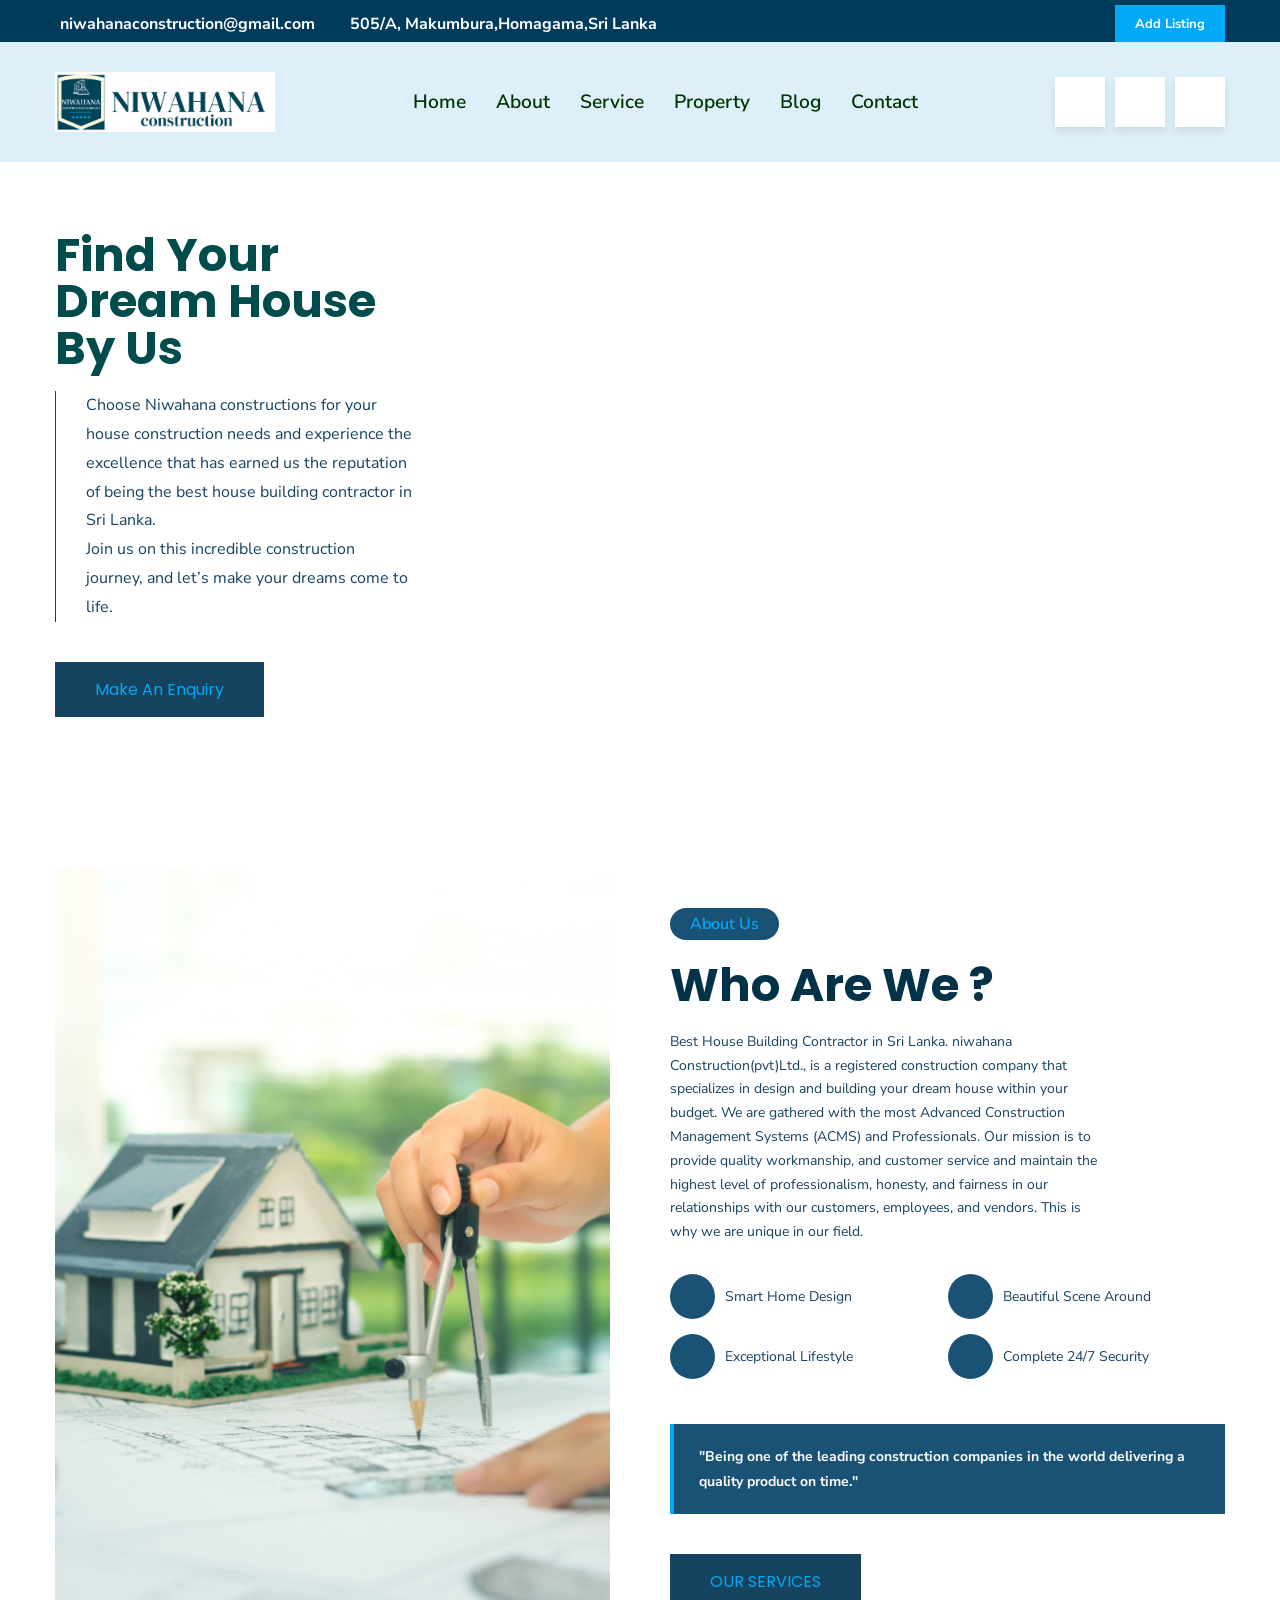
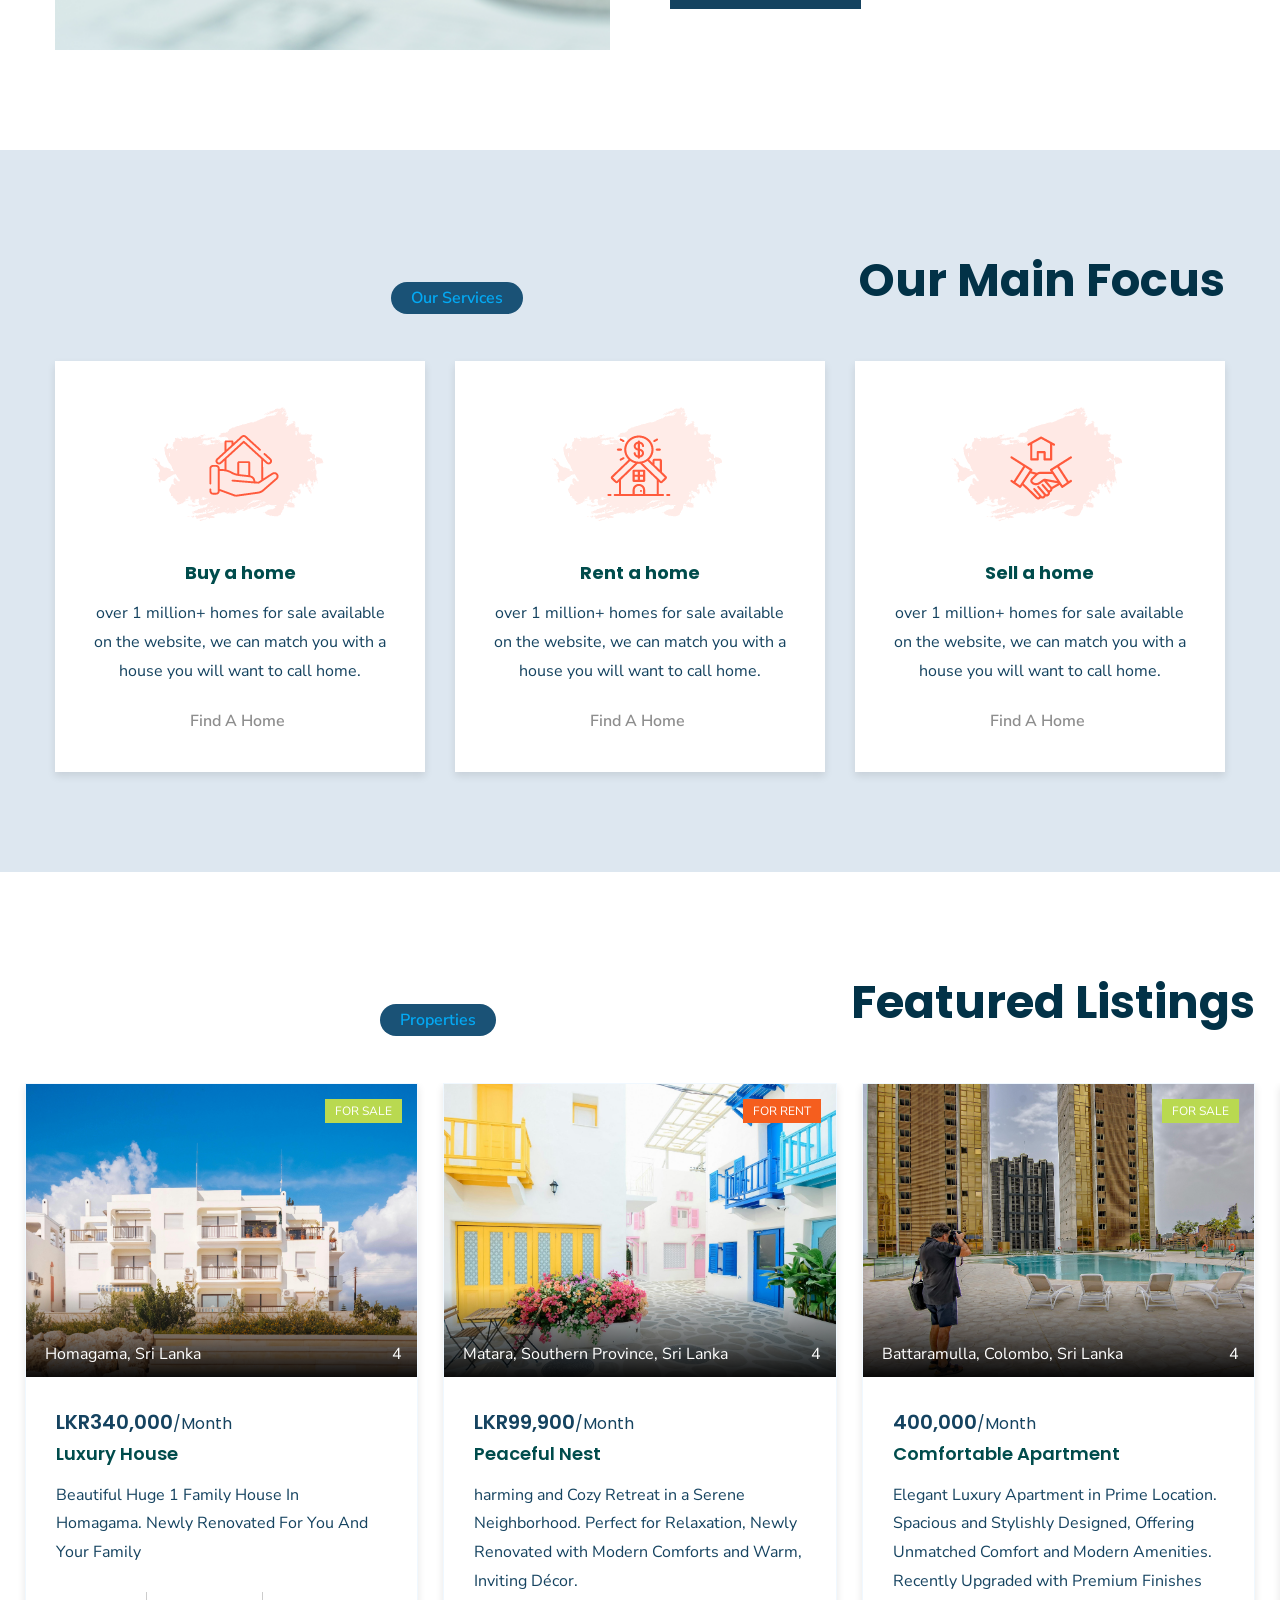
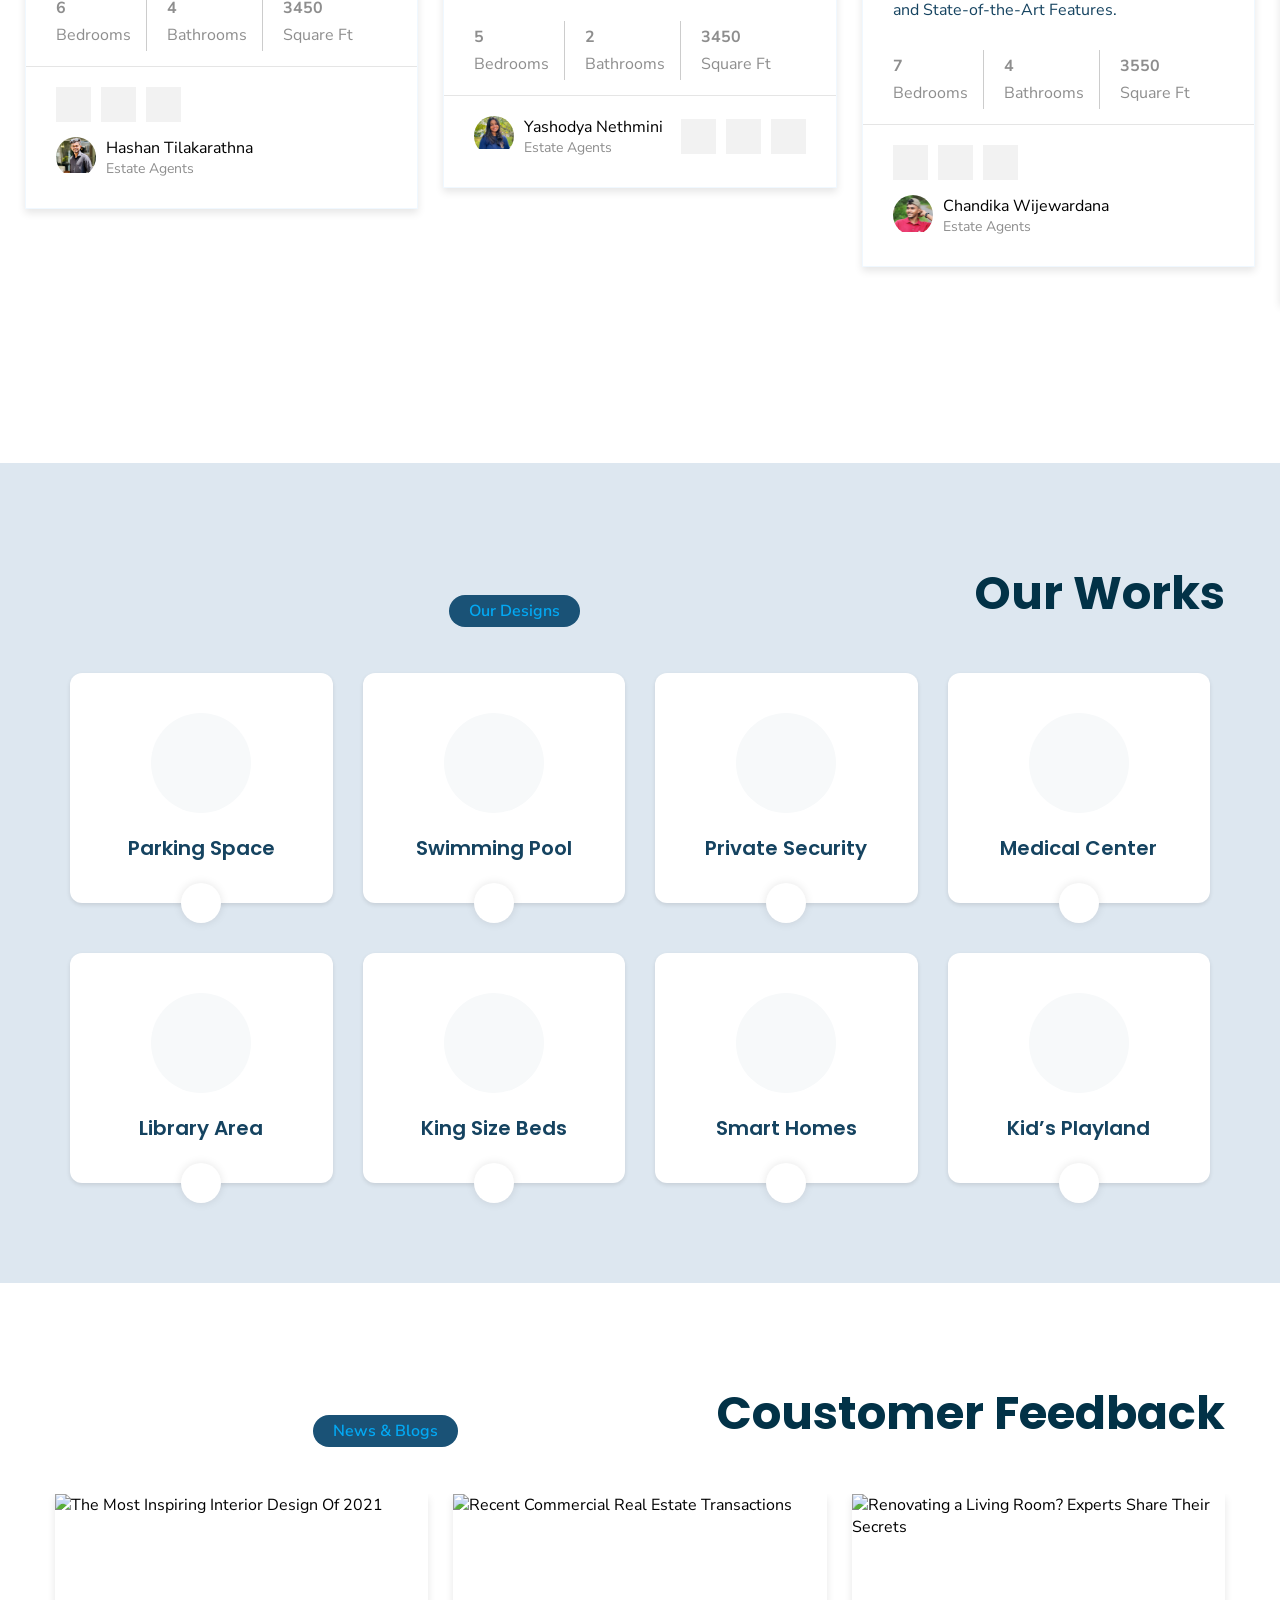
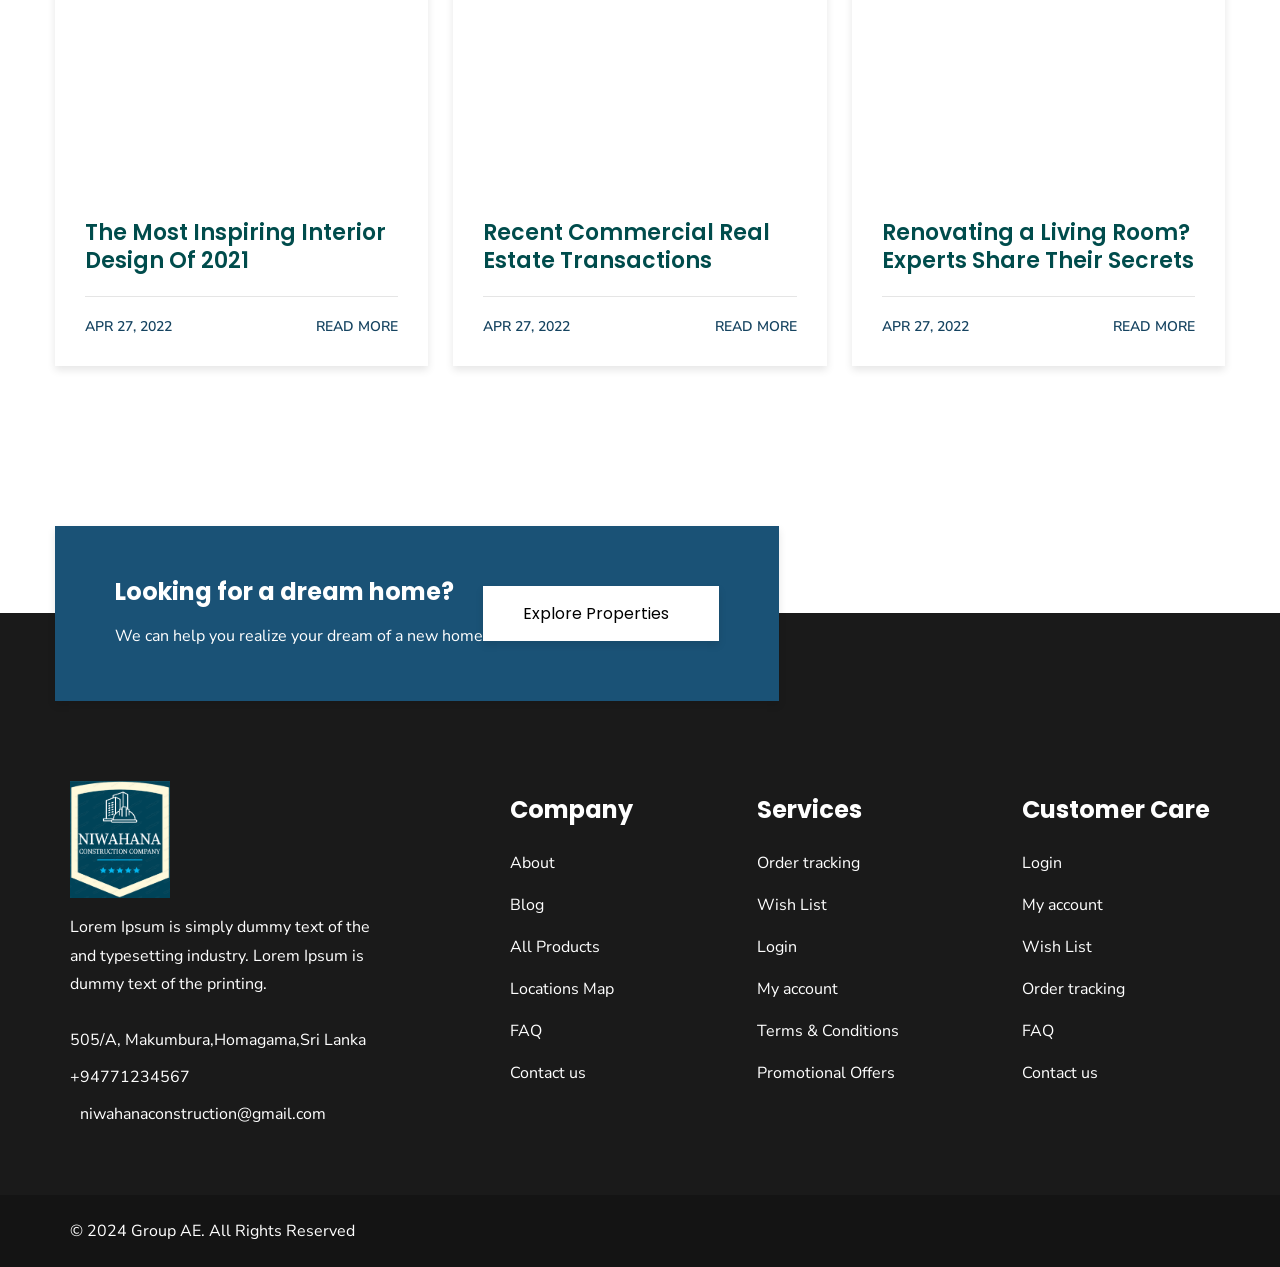
==== niwahana construction/index.html @ 600cb63a "simple" ====
<!DOCTYPE html>
<html lang="en">

<head>
  <meta charset="UTF-8">
  <meta http-equiv="X-UA-Compatible" content="IE=edge">
  <meta name="viewport" content="width=device-width, initial-scale=1.0">
  <title>Niwahana - Find your dream house</title>
  <link rel="shortcut icon" href="./favicon.svg" type="image/svg+xml">
  <link rel="stylesheet" href="style.css">
  <script src="script.js"></script>
  <link href="https://fonts.googleapis.com/css2?family=Nunito+Sans:wght@400;600;700&family=Poppins:wght@400;600;700&display=swap" rel="stylesheet">
  <link
    href="https://fonts.googleapis.com/css2?family=Nunito+Sans:wght@400;600;700&family=Poppins:wght@400;500;600;700&display=swap"
    rel="stylesheet">
  
  <script type="module" src="https://unpkg.com/ionicons@5.5.2/dist/ionicons/ionicons.esm.js"></script>
  <script nomodule src="https://unpkg.com/ionicons@5.5.2/dist/ionicons/ionicons.js"></script>
</head>

<body>

  <!-- 
    - #HEADER
  -->

  <header class="header" data-header>

    <div class="overlay" data-overlay></div>

    <div class="header-top">
      <div class="container">

        <ul class="header-top-list">

          <li>
            <a href="mailto:info@homeverse.com" class="header-top-link">
              <ion-icon name="mail-outline"></ion-icon>

              <span>niwahanaconstruction@gmail.com</span>
            </a>
          </li>

          <li>
            <a href="#" class="header-top-link">
              <ion-icon name="location-outline"></ion-icon>

              <address>505/A, Makumbura,Homagama,Sri Lanka</address>
            </a>
          </li>

        </ul>

        <div class="wrapper">
          <ul class="header-top-social-list">

            <li>
              <a href="#" class="header-top-social-link">
                <ion-icon name="logo-facebook"></ion-icon>
              </a>
            </li>

            <li>
              <a href="#" class="header-top-social-link">
                <ion-icon name="logo-twitter"></ion-icon>
              </a>
            </li>

            <li>
              <a href="#" class="header-top-social-link">
                <ion-icon name="logo-instagram"></ion-icon>
              </a>
            </li>

            <li>
              <a href="#" class="header-top-social-link">
                <ion-icon name="logo-pinterest"></ion-icon>
              </a>
            </li>

          </ul>

          <button class="header-top-btn">Add Listing</button>
        </div>

      </div>
    </div>

    <div class="header-bottom">
      <div class="container">

        <a href="#" class="logo">
          <img src="images/logo.png" alt="NIWAHANA logo">
        </a>

        <nav class="navbar" data-navbar>

          <div class="navbar-top">

            <a href="#" class="logo">
              <img src="images/logo.png" alt="NIWAHANA logo">
            </a>

            <button class="nav-close-btn" data-nav-close-btn aria-label="Close Menu">
              <ion-icon name="close-outline"></ion-icon>
            </button>

          </div>

          <div class="navbar-bottom">
            <ul class="navbar-list">

              <li>
                <a href="#home" class="navbar-link" data-nav-link>Home</a>
              </li>

              <li>
                <a href="#about" class="navbar-link" data-nav-link>About</a>
              </li>

              <li>
                <a href="#service" class="navbar-link" data-nav-link>Service</a>
              </li>

              <li>
                <a href="#property" class="navbar-link" data-nav-link>Property</a>
              </li>

              <li>
                <a href="#blog" class="navbar-link" data-nav-link>Blog</a>
              </li>

              <li>
                <a href="#contact" class="navbar-link" data-nav-link>Contact</a>
              </li>

            </ul>
          </div>

        </nav>

        <div class="header-bottom-actions">

          <button class="header-bottom-actions-btn" aria-label="Search">
            <ion-icon name="search-outline"></ion-icon>

            <span>Search</span>
          </button>

          <a href="Login.html" class="header-bottom-actions-btn" aria-label="Profile">
            <ion-icon name="person-outline"></ion-icon>
            <span>Profile</span>
          </a>

          <button class="header-bottom-actions-btn" aria-label="Cart">
          
            <ion-icon name="cart-outline"></ion-icon>

            <span>Cart</span>
          </button>

          <button class="header-bottom-actions-btn" data-nav-open-btn aria-label="Open Menu">
            <ion-icon name="menu-outline"></ion-icon>

            <span>Menu</span>
          </button>

        </div>

      </div>
    </div>

  </header>




  <main>
    <article>

      <!-- 
        - #HERO
      -->

      <section class="hero" id="home">
        <div class="container">

          <div class="hero-content"> 
			  
            <h2 class="h1 hero-title">Find Your Dream House By Us</h2>

            <p class="hero-text">
              Choose Niwahana constructions for your house construction needs and 
			  experience the excellence that has earned us the reputation of 
			  being the best house building contractor  in Sri Lanka.<br> 
			  Join us on this incredible construction journey, and let’s make 
			  your dreams come to life.
            </p>

            <button class="btn">Make An Enquiry</button>

          </div>

          <figure class="hero-banner">
            <video autoplay loop muted plays-inline>
                <source src="video1.mp4" type="video/mp4">
              </video>
          </figure>

        </div>
      </section>





      <!-- 
        - #ABOUT
      -->

      <section class="about" id="about">
        <div class="container">
			
          <figure class="about-banner">
            <img src="images/about-banner-1.png" alt="House interior">
          </figure>

          <div class="about-content">

            <p class="section-subtitle">About Us</p>

            <h2 class="h2 section-title">Who Are We ?</h2>

            <p class="about-text">
              Best House Building Contractor in Sri Lanka. 
			  niwahana Construction(pvt)Ltd., is a registered construction company 
			  that specializes in design and building your dream house within your 
			  budget. We are gathered with the most Advanced Construction 
			  Management Systems (ACMS) and Professionals. Our mission is to 
			  provide quality workmanship, and customer service and maintain 
			  the highest level of professionalism, honesty, and fairness in our 
			  relationships with our customers, employees, and vendors. 
			  This is why we are unique in our field.
            </p>

            <ul class="about-list">

              <li class="about-item">
                <div class="about-item-icon">
                  <ion-icon name="home-outline"></ion-icon>
                </div>

                <p class="about-item-text">Smart Home Design</p>
              </li>

              <li class="about-item">
                <div class="about-item-icon">
                  <ion-icon name="leaf-outline"></ion-icon>
                </div>

                <p class="about-item-text">Beautiful Scene Around</p>
              </li>

              <li class="about-item">
                <div class="about-item-icon">
                  <ion-icon name="wine-outline"></ion-icon>
                </div>

                <p class="about-item-text">Exceptional Lifestyle</p>
              </li>

              <li class="about-item">
                <div class="about-item-icon">
                  <ion-icon name="shield-checkmark-outline"></ion-icon>
                </div>

                <p class="about-item-text">Complete 24/7 Security</p>
              </li>

            </ul>

            <p class="callout">
              <b>"Being one of the leading construction companies in the
			  world delivering a quality product on time."</b>
            </p>

            <a href="#service" class="btn">Our Services</a>

          </div>

        </div>
      </section>


    <!-- 
        - #service
      -->



      <section class="service" id="service">
        <div class="container">

          <p class="section-subtitle">Our Services</p>

          <h2 class="h2 section-title">Our Main Focus</h2>

          <ul class="service-list">

            <li>
              <div class="service-card">

                <div class="card-icon">
                  <img src="images/service-1.png" alt="Service icon">
                </div>

                <h3 class="h3 card-title">
                  <a>Buy a home</a>
                </h3>

                <p class="card-text">
                  over 1 million+ homes for sale available on the website, we can match you with a house you will want
                  to call home.
                </p>

                <a href="#" class="card-link">
                  <span>Find A Home</span>

                  <ion-icon name="arrow-forward-outline"></ion-icon>
                </a>

              </div>
            </li>

            <li>
              <div class="service-card">

                <div class="card-icon">
                  <img src="images/service-2.png" alt="Service icon">
                </div>

                <h3 class="h3 card-title">
                  <a> Rent a home</a>
                </h3>

                <p class="card-text">
                  over 1 million+ homes for sale available on the website, we can match you with a house you will want
                  to call home.
                </p>

                <a href="#" class="card-link">
                  <span>Find A Home</span>

                  <ion-icon name="arrow-forward-outline"></ion-icon>
                </a>

              </div>
            </li>

            <li>
              <div class="service-card">

                <div class="card-icon">
                  <img src="images/service-3.png" alt="Service icon">
                </div>

                <h3 class="h3 card-title">
                  <a >Sell a home</a>
                </h3>

                <p class="card-text">
                  over 1 million+ homes for sale available on the website, we can match you with a house you will want
                  to call home.
                </p>

                <a href="#" class="card-link">
                  <span>Find A Home</span>

                  <ion-icon name="arrow-forward-outline"></ion-icon>
                </a>

              </div>
            </li>

          </ul>

        </div>
      </section>





      <!-- 
        - #PROPERTY
      -->

      <section class="property" id="property">
        <div class="container">

          <p class="section-subtitle">Properties</p>

          <h2 class="h2 section-title">Featured Listings</h2>

          <ul class="property-list has-scrollbar">

            <li>
              <div class="property-card">

                <figure class="card-banner">

                  <a href="#">
                    <img src="images/property-1.jpg" alt="Luxury House" class="w-100">
                  </a>

                  <div class="card-badge green">For Sale</div>

                  <div class="banner-actions">

                    <button class="banner-actions-btn">
                      <ion-icon name="location"></ion-icon>

                      <address>Homagama, Sri Lanka</address>
                    </button>

                    <button class="banner-actions-btn">
                      <ion-icon name="camera"></ion-icon>

                      <span>4</span>
                    </button>

                  </div>

                </figure>

                <div class="card-content">

                  <div class="card-price">
                    <strong>LKR340,000</strong>/Month
                  </div>

                  <h3 class="h3 card-title">
                    <a>Luxury House</a>
                  </h3>

                  <p class="card-text">
                    Beautiful Huge 1 Family House In Homagama. Newly Renovated For You And Your Family
                  </p>

                  <ul class="card-list">

                    <li class="card-item">
                      <strong>6</strong>

                      <ion-icon name="bed-outline"></ion-icon>

                      <span>Bedrooms</span>
                    </li>

                    <li class="card-item">
                      <strong>4</strong>

                      <ion-icon name="man-outline"></ion-icon>

                      <span>Bathrooms</span>
                    </li>

                    <li class="card-item">
                      <strong>3450</strong>

                      <ion-icon name="square-outline"></ion-icon>

                      <span>Square Ft</span>
                    </li>

                  </ul>

                </div>

                <div class="card-footer">

                  <div class="card-author">

                    <figure class="author-avatar">
                      <img src="images/author1.jpg" alt="Hashan " class="w-100">
                    </figure>

                    <div>
                      <p class="author-name">Hashan Tilakarathna</p>

                      <p class="author-title">Estate Agents</p>
                    </div>

                  </div>

                  <div class="card-footer-actions">

                    <button class="card-footer-actions-btn">
                      <ion-icon name="resize-outline"></ion-icon>
                    </button>

                    <button class="card-footer-actions-btn">
                      <ion-icon name="heart-outline"></ion-icon>
                    </button>

                    <button class="card-footer-actions-btn">
                      <ion-icon name="add-circle-outline"></ion-icon>
                    </button>

                  </div>

                </div>

              </div>
            </li>

            <li>
              <div class="property-card">

                <figure class="card-banner">

                  <a href="#">
                    <img src="images/property-2.jpg" alt="Modern Apartments" class="w-100">
                  </a>

                  <div class="card-badge orange">For Rent</div>

                  <div class="banner-actions">

                    <button class="banner-actions-btn">
                      <ion-icon name="location"></ion-icon>

                      <address>Matara, Southern Province, Sri Lanka</address>
                    </button>

                    <button class="banner-actions-btn">
                      <ion-icon name="camera"></ion-icon>

                      <span>4</span>
                    </button>

                  </div>

                </figure>

                <div class="card-content">

                  <div class="card-price">
                    <strong>LKR99,900</strong>/Month
                  </div>

                  <h3 class="h3 card-title">
                    <a> Peaceful Nest</a>
                  </h3>

                  <p class="card-text">
                    harming and Cozy Retreat in a Serene Neighborhood.
                     Perfect for Relaxation, Newly Renovated with Modern Comforts and Warm, Inviting Décor.
                  </p>

                  <ul class="card-list">

                    <li class="card-item">
                      <strong>5</strong>

                      <ion-icon name="bed-outline"></ion-icon>

                      <span>Bedrooms</span>
                    </li>

                    <li class="card-item">
                      <strong>2</strong>

                      <ion-icon name="man-outline"></ion-icon>

                      <span>Bathrooms</span>
                    </li>

                    <li class="card-item">
                      <strong>3450</strong>

                      <ion-icon name="square-outline"></ion-icon>

                      <span>Square Ft</span>
                    </li>

                  </ul>

                </div>

                <div class="card-footer">

                  <div class="card-author">

                    <figure class="author-avatar">
                      <img src="images/author2.jpg" alt="Nethmi" class="w-100">
                    </figure>

                    <div>
                      <p class="author-name">Yashodya Nethmini</p>

                      <p class="author-title">Estate Agents</p>
                    </div>

                  </div>

                  <div class="card-footer-actions">

                    <button class="card-footer-actions-btn">
                      <ion-icon name="resize-outline"></ion-icon>
                    </button>

                    <button class="card-footer-actions-btn">
                      <ion-icon name="heart-outline"></ion-icon>
                    </button>

                    <button class="card-footer-actions-btn">
                      <ion-icon name="add-circle-outline"></ion-icon>
                    </button>

                  </div>

                </div>

              </div>
            </li>

            <li>
              <div class="property-card">

                <figure class="card-banner">

                  <a href="#">
                    <img src="images/property-4.jpg" alt="Comfortable Apartment" class="w-100">
                  </a>

                  <div class="card-badge green">For Sale</div>

                  <div class="banner-actions">

                    <button class="banner-actions-btn">
                      <ion-icon name="location"></ion-icon>

                      <address>Battaramulla, Colombo, Sri Lanka</address>
                    </button>

                    <button class="banner-actions-btn">
                      <ion-icon name="camera"></ion-icon>

                      <span>4</span>
                    </button>

                  </div>

                </figure>

                <div class="card-content">

                  <div class="card-price">
                    <strong>400,000</strong>/Month
                  </div>

                  <h3 class="h3 card-title">
                    <a>Comfortable Apartment</a>
                  </h3>

                  <p class="card-text">
                    Elegant Luxury Apartment in Prime Location. Spacious and Stylishly Designed, 
                    Offering Unmatched Comfort and Modern Amenities. Recently Upgraded with Premium Finishes and State-of-the-Art Features. 
                  </p>

                  <ul class="card-list">

                    <li class="card-item">
                      <strong>7</strong>

                      <ion-icon name="bed-outline"></ion-icon>

                      <span>Bedrooms</span>
                    </li>

                    <li class="card-item">
                      <strong>4</strong>

                      <ion-icon name="man-outline"></ion-icon>

                      <span>Bathrooms</span>
                    </li>

                    <li class="card-item">
                      <strong>3550</strong>

                      <ion-icon name="square-outline"></ion-icon>

                      <span>Square Ft</span>
                    </li>

                  </ul>

                </div>

                <div class="card-footer">

                  <div class="card-author">

                    <figure class="author-avatar">
                      <img src="images/author3.jpg" alt="Chandika" class="w-100">
                    </figure>

                    <div>
                      <p class="author-name">Chandika Wijewardana</p>

                      <p class="author-title">Estate Agents</p>
                    </div>

                  </div>

                  <div class="card-footer-actions">

                    <button class="card-footer-actions-btn">
                      <ion-icon name="resize-outline"></ion-icon>
                    </button>

                    <button class="card-footer-actions-btn">
                      <ion-icon name="heart-outline"></ion-icon>
                    </button>

                    <button class="card-footer-actions-btn">
                      <ion-icon name="add-circle-outline"></ion-icon>
                    </button>

                  </div>

                </div>

              </div>
            </li>

            <li>
              <div class="property-card">

                <figure class="card-banner">

                  <a href="#">
                    <img src="images/property-3.jpg" alt="Luxury villa in Rego Park" class="w-100">
                  </a>
                  <div class="card-badge green">For Rent</div>

                  <div class="banner-actions">

                    <button class="banner-actions-btn">
                      <ion-icon name="location"></ion-icon>

                      <address>Arugambay, Eastan Province, Sri Lanka</address>
                    </button>

                    <button class="banner-actions-btn">
                      <ion-icon name="camera"></ion-icon>

                      <span>4</span>
                    </button>

                  </div>

                </figure>

                <div class="card-content">

                  <div class="card-price">
                    <strong>LKR149,000</strong>/Month
                  </div>

                  <h3 class="h3 card-title">
                    <a>Luxury villa in Arugambay</a>
                  </h3>

                  <p class="card-text">
                    Stunning Luxury Villa in the Heart of Arugambay. This beautifully designed property offers modern amenities and breathtaking ocean views. 
                    Recently renovated, it features elegant interiors, spacious living areas, and a private pool. Perfect for those seeking a serene and luxurious getaway.
                  </p>

                  <ul class="card-list">

                    <li class="card-item">
                      <strong>4</strong>

                      <ion-icon name="bed-outline"></ion-icon>

                      <span>Bedrooms</span>
                    </li>

                    <li class="card-item">
                      <strong>2</strong>

                      <ion-icon name="man-outline"></ion-icon>

                      <span>Bathrooms</span>
                    </li>

                    <li class="card-item">
                      <strong>3050</strong>

                      <ion-icon name="square-outline"></ion-icon>

                      <span>Square Ft</span>
                    </li>

                  </ul>

                </div>

                <div class="card-footer">

                  <div class="card-author">

                    <figure class="author-avatar">
                      <img src="images/author.jpg" alt="Rashmika" class="w-100">
                    </figure>

                    <div>
                      <p class="author-name">Rashmika Gamage</p>

                      <p class="author-title">Estate Agents</p>
                    </div>

                  </div>

                  <div class="card-footer-actions">

                    <button class="card-footer-actions-btn">
                      <ion-icon name="resize-outline"></ion-icon>
                    </button>

                    <button class="card-footer-actions-btn">
                      <ion-icon name="heart-outline"></ion-icon>
                    </button>

                    <button class="card-footer-actions-btn">
                      <ion-icon name="add-circle-outline"></ion-icon>
                    </button>

                  </div>

                </div>

              </div>
            </li>

          </ul>

        </div>
      </section>





      <!-- 
        - #FEATURES
      -->

      <section class="features">
        <div class="container">

          <p class="section-subtitle">Our Designs</p>

          <h2 class="h2 section-title">Our Works </h2>

          <ul class="features-list">

            <li>
              <a href="#" class="features-card">

                <div class="card-icon">
                  <ion-icon name="car-sport-outline"></ion-icon>
                </div>

                <h3 class="card-title">Parking Space</h3>

                <div class="card-btn">
                  <ion-icon name="arrow-forward-outline"></ion-icon>
                </div>

              </a>
            </li>

            <li>
              <a href="#" class="features-card">

                <div class="card-icon">
                  <ion-icon name="water-outline"></ion-icon>
                </div>

                <h3 class="card-title">Swimming Pool</h3>

                <div class="card-btn">
                  <ion-icon name="arrow-forward-outline"></ion-icon>
                </div>

              </a>
            </li>

            <li>
              <a href="#" class="features-card">

                <div class="card-icon">
                  <ion-icon name="shield-checkmark-outline"></ion-icon>
                </div>

                <h3 class="card-title">Private Security</h3>

                <div class="card-btn">
                  <ion-icon name="arrow-forward-outline"></ion-icon>
                </div>

              </a>
            </li>

            <li>
              <a href="#" class="features-card">

                <div class="card-icon">
                  <ion-icon name="fitness-outline"></ion-icon>
                </div>

                <h3 class="card-title">Medical Center</h3>

                <div class="card-btn">
                  <ion-icon name="arrow-forward-outline"></ion-icon>
                </div>

              </a>
            </li>

            <li>
              <a href="#" class="features-card">

                <div class="card-icon">
                  <ion-icon name="library-outline"></ion-icon>
                </div>

                <h3 class="card-title">Library Area</h3>

                <div class="card-btn">
                  <ion-icon name="arrow-forward-outline"></ion-icon>
                </div>

              </a>
            </li>

            <li>
              <a href="#" class="features-card">

                <div class="card-icon">
                  <ion-icon name="bed-outline"></ion-icon>
                </div>

                <h3 class="card-title">King Size Beds</h3>

                <div class="card-btn">
                  <ion-icon name="arrow-forward-outline"></ion-icon>
                </div>

              </a>
            </li>

            <li>
              <a href="#" class="features-card">

                <div class="card-icon">
                  <ion-icon name="home-outline"></ion-icon>
                </div>

                <h3 class="card-title">Smart Homes</h3>

                <div class="card-btn">
                  <ion-icon name="arrow-forward-outline"></ion-icon>
                </div>

              </a>
            </li>

            <li>
              <a href="#" class="features-card">

                <div class="card-icon">
                  <ion-icon name="football-outline"></ion-icon>
                </div>

                <h3 class="card-title">Kid’s Playland</h3>

                <div class="card-btn">
                  <ion-icon name="arrow-forward-outline"></ion-icon>
                </div>

              </a>
            </li>

          </ul>

        </div>
      </section>





      <!-- 
        - #BLOG
      -->

      <section class="blog" id="blog">
        <div class="container">

          <p class="section-subtitle">News & Blogs</p>

          <h2 class="h2 section-title">Coustomer Feedback</h2>

          <ul class="blog-list has-scrollbar">

            <li>
              <div class="blog-card">

                <figure class="card-banner">
                  <img src="images/blog-1.png" alt="The Most Inspiring Interior Design Of 2021" class="w-100">
                </figure>

                <div class="blog-content">

                  <div class="blog-content-top">

                    <ul class="card-meta-list">

                      

                    </ul>

                    <h3 class="h3 blog-title">
                      <a>The Most Inspiring Interior Design Of 2021</a>
                    </h3>

                  </div>

                  <div class="blog-content-bottom">
                    <div class="publish-date">
                      <ion-icon name="calendar"></ion-icon>

                      <time datetime="2022-27-04">Apr 27, 2022</time>
                    </div>

                    <a href="#" class="read-more-btn">Read More</a>
                  </div>

                </div>

              </div>
            </li>

            <li>
              <div class="blog-card">

                <figure class="card-banner">
                  <img src="images/blog-2.jpg" alt="Recent Commercial Real Estate Transactions" class="w-100">
                </figure>

                <div class="blog-content">

                  <div class="blog-content-top">

                    <ul class="card-meta-list">

                      

                    </ul>

                    <h3 class="h3 blog-title">
                      <a >Recent Commercial Real Estate Transactions</a>
                    </h3>

                  </div>

                  <div class="blog-content-bottom">
                    <div class="publish-date">
                      <ion-icon name="calendar"></ion-icon>

                      <time datetime="2022-27-04">Apr 27, 2022</time>
                    </div>

                    <a href="#" class="read-more-btn">Read More</a>
                  </div>

                </div>

              </div>
            </li>

            <li>
              <div class="blog-card">

                <figure class="card-banner">
                  <img src="images/blog-3.jpg" alt="Renovating a Living Room? Experts Share Their Secrets"
                    class="w-100">
                </figure>

                <div class="blog-content">

                  <div class="blog-content-top">

                    <ul class="card-meta-list">

                      

                    </ul>

                    <h3 class="h3 blog-title">
                      <a>Renovating a Living Room? Experts Share Their Secrets</a>
                    </h3>

                  </div>

                  <div class="blog-content-bottom">
                    <div class="publish-date">
                      <ion-icon name="calendar"></ion-icon>

                      <time datetime="2022-27-04">Apr 27, 2022</time>
                    </div>

                    <a href="#" class="read-more-btn">Read More</a>
                  </div>

                </div>

              </div>
            </li>

          </ul>

        </div>
      </section>





      <!-- 
        - #CTA
      -->

      <section class="cta">
        <div class="container">

          <div class="cta-card">
            <div class="card-content">
              <h2 class="h2 card-title">Looking for a dream home?</h2>

              <p class="card-text">We can help you realize your dream of a new home</p>
            </div>

            <button class="btn cta-btn">
              <span>Explore Properties</span>

              <ion-icon name="arrow-forward-outline"></ion-icon>
            </button>
          </div>

        </div>
      </section>

    </article>
  </main>





  <!-- 
    - #FOOTER
  -->

  <footer class="footer" id="contact">

    <div class="footer-top">
      <div class="container">

        <div class="footer-brand">

          <div   class="logo">
            <img src="images/logo-light.png" alt="NIWAHANA logo">
          </div>

          <p class="section-text">
            Lorem Ipsum is simply dummy text of the and typesetting industry. Lorem Ipsum is dummy text of the printing.
          </p>

          <ul class="contact-list">

            <li>
                <ion-icon name="location-outline"></ion-icon>
                <address>505/A, Makumbura,Homagama,Sri Lanka</address>
              </a>
            </li>

            <li>
                <ion-icon name="call-outline"></ion-icon>
                <span>+94771234567</span>
              </a>
            </li>

            <li>
              <a href="mailto:niwahanaconstruction@gmail.com" class="contact-link">
                <ion-icon name="mail-outline"></ion-icon>
                <span>niwahanaconstruction@gmail.com</span>
              </a>
            </li>

          </ul>

          <ul class="social-list">

            <li>
              <a href="#" class="social-link">
                <ion-icon name="logo-facebook"></ion-icon>
              </a>
            </li>

            <li>
              <a href="#" class="social-link">
                <ion-icon name="logo-twitter"></ion-icon>
              </a>
            </li>

            <li>
              <a href="#" class="social-link">
                <ion-icon name="logo-linkedin"></ion-icon>
              </a>
            </li>

            <li>
              <a href="#" class="social-link">
                <ion-icon name="logo-youtube"></ion-icon>
              </a>
            </li>

          </ul>

        </div>

        <div class="footer-link-box">

          <ul class="footer-list">

            <li>
              <p class="footer-list-title">Company</p>
            </li>

            <li>
              <a href="#" class="footer-link">About</a>
            </li>

            <li>
              <a href="#" class="footer-link">Blog</a>
            </li>

            <li>
              <a href="#" class="footer-link">All Products</a>
            </li>

            <li>
              <a href="#" class="footer-link">Locations Map</a>
            </li>

            <li>
              <a href="#" class="footer-link">FAQ</a>
            </li>

            <li>
              <a href="#" class="footer-link">Contact us</a>
            </li>

          </ul>

          <ul class="footer-list">

            <li>
              <p class="footer-list-title">Services</p>
            </li>

            <li>
              <a href="#" class="footer-link">Order tracking</a>
            </li>

            <li>
              <a href="#" class="footer-link">Wish List</a>
            </li>

            <li>
              <a href="#" class="footer-link">Login</a>
            </li>

            <li>
              <a href="#" class="footer-link">My account</a>
            </li>

            <li>
              <a href="#" class="footer-link">Terms & Conditions</a>
            </li>

            <li>
              <a href="#" class="footer-link">Promotional Offers</a>
            </li>

          </ul>

          <ul class="footer-list">

            <li>
              <p class="footer-list-title">Customer Care</p>
            </li>

            <li>
              <a href="#" class="footer-link">Login</a>
            </li>

            <li>
              <a href="#" class="footer-link">My account</a>
            </li>

            <li>
              <a href="#" class="footer-link">Wish List</a>
            </li>

            <li>
              <a href="#" class="footer-link">Order tracking</a>
            </li>

            <li>
              <a href="#" class="footer-link">FAQ</a>
            </li>

            <li>
              <a href="#" class="footer-link">Contact us</a>
            </li>

          </ul>

        </div>

      </div>
    </div>

    <div class="footer-bottom">
      <div class="container">

        <p class="copyright">
          &copy; 2024 <a href="#">Group AE</a>. All Rights Reserved
        </p>

      </div>
    </div>

  </footer>
  
</body>

</html>
---- niwahana construction/style.css ----
:root {
  --dark-jungle-green: #004c4c;
  --prussian-blue: #003b5c;
  --raisin-black-1: #1a1d2a;
  --raisin-black-2: #2b2d30;
  --yellow-green: #b9d950;
  --orange-soda: #f55e1e;
  --cultured-1: #ececec;
  --cultured-2: #c9d2d7;
  --misty-rose: #f7e4e5;
  --alice-blue: #f0f8ff;
  --seashell: #fef8f4;
  --cadet: #4b5d7a;
  --white: #ffffff;
  --black: #000000;
  --opal: #6d9e9e;

  --ff-nunito-sans: "Nunito Sans", sans-serif;
  --ff-poppins: "Poppins", sans-serif;

  --fs-1: 1.875rem;
  --fs-2: 1.5rem;
  --fs-3: 1.375rem;
  --fs-4: 1.125rem;
  --fs-5: 0.875rem;
  --fs-6: 0.813rem;
  --fs-7: 0.75rem;

  --fw-500: 500;
  --fw-600: 600;
  --fw-700: 700;

  --transition: 0.25s ease;

  --section-padding: 100px;

  --shadow-1: 0 5px 20px 0 rgba(21, 24, 33, 0.1);
  --shadow-2: 0 16px 32px rgba(0, 76, 76, 0.1);
}





/*-----------------------------------*\
  #RESET
\*-----------------------------------*/
*, *::before, *::after {
  margin: 0;
  padding: 0;
  box-sizing: border-box;
}

li { list-style: none; }

a { text-decoration: none; }

a,
img,
span,
button,
ion-icon { display: block; }

button {
  border: none;
  background: none;
  font: inherit;
  text-align: left;
  cursor: pointer;
}

address { font-style: normal; }

ion-icon { pointer-events: none; }

html {
  font-family: "Nunito Sans", sans-serif;
  scroll-behavior: smooth;
}

body {
  background: #ffff;
  overflow-x: hidden;
}

::-webkit-scrollbar {
  width: 10px;
  height: 8px;
}

::-webkit-scrollbar-track { background: #ffffff; }

::-webkit-scrollbar-thumb {
  background: #ffffff;
  border-left: 2px solid #ffffff;
}


.container { padding-inline: 15px; }

button, a { transition: 0.25s ease; }

.h1,
.h2,
.h3 {
  color: #004c4c;
  font-family: "Poppins", sans-serif;
  line-height: 1.3;
}

.h1 {
  font-size: 1.875rem;
  line-height: 1;
}

.h2 { font-size: 1.5rem; }

.h3 {
  font-size: 1.125rem;
  font-weight: 700;
}

.h3 > a { color: inherit; }

.btn {
  position: relative;
  background: #f55e1e;
  color: #ffffff;
  font-family: "Poppins", sans-serif;
  font-size: 0.875rem;
  text-transform: capitalize;
  border: 1px solid #f55e1e;
  padding: 10px 20px;
  z-index: 1;
}

.btn:is(:hover, :focus) {
  background: #000000;
  color: #004c4c;
  border-color: #000000;
}

.btn::before {
  content: "";
  position: absolute;
  top: 0;
  left: 0;
  width: 0;
  height: 100%;
  background: #ffffff;
  transition: 0.25s ease;
  z-index: -1;
}

.btn:is(:hover, :focus)::before { width: 100%; }

.w-100 { width: 100%; }

.section-subtitle {
  color: #03a9f4;
  font-size: 0.875rem;
  font-weight: 600;
  padding: 5px 20px;
  background: #1a5276;
  width: max-content;
  border-radius: 50px;
  margin-inline: auto;
  margin-bottom: 15px;
}

.section-title {
  text-align: center;
  margin-bottom: 50px;
  font-size: 2.9em;
  color: #023247;
}

.card-badge {
  background: #000000;
  color: #ffffff;
  font-size: 0.75rem;
  text-transform: uppercase;
  position: absolute;
  top: 15px;
  right: 15px;
  padding: 4px 10px;
}

.card-badge.green { background: #b9d950; }

.card-badge.orange { background: #f55e1e; }

.has-scrollbar {
  display: flex;
  align-items: flex-start;
  gap: 15px;
  overflow-x: auto;
  margin-inline: -15px;
  padding-inline: 15px;
  scroll-padding-left: 15px;
  padding-bottom: 60px;
  scroll-snap-type: inline mandatory;
}

.has-scrollbar > li {
  min-width: 100%;
  scroll-snap-align: start;
}

.has-scrollbar::-webkit-scrollbar-track {
  background: #c9d2d7;
  outline: 2px solid #4b5d7a;
  border-radius: 10px;
}

.has-scrollbar::-webkit-scrollbar-thumb {
  background: #4b5d7a;
  border: 1px solid #c9d2d7;
  border-radius: 10px;
}

.has-scrollbar::-webkit-scrollbar-button { width: 15%; }



.header {
  position: relative;
  z-index: 2;
}

.header-top {
  background: #003b5c;
  padding-block: 30px;
}

.header-top .container,
.header-top-list {
  display: flex;
  flex-wrap: wrap;
  justify-content: center;
  align-items: center;
}

.header-top .container { gap: 8px 20px; }

.header-top-list { gap: 15px; }

.header-top-link {
  color: #ffffff;
  font-size: 1em;
  font-weight: 700;
  display: flex;
  justify-content: center;
  align-items: center;
  gap: 5px;
}

.header-top-link:is(:hover, :focus) { color: #03a9f4; }

.header-top-link ion-icon {
  color: #03a9f4;
  font-size: 15px;
  --ionicon-stroke-width: 60px;
}

.header-top .wrapper,
.header-top-social-list {
  display: flex;
  align-items: center;
}

.header-top .wrapper { gap: 20px; }

.header-top-social-list { gap: 8px; }

.header-top-social-link {
  color: #03a9f4;
  font-size: 15px;
}

.header-top-btn {
  background: #03a9f4;
  color: #ffffff;
  font-size: 0.813rem;
  font-weight: 700;
  padding: 4px 15px;
}

.header-bottom {
  background: #ddf0f9;
  ;
  padding-block: 5px;
}

.header-bottom .logo img { 
  width: 220px;
  margin-inline: auto; 
}

.navbar {
  background: #FFFF;
  position: fixed;
  top: 0;
  left: -310px;
  max-width: 300px;
  width: 100%;
  height: 100%;
  box-shadow: 0 3px 10px rgba(0, 0, 0, 0.3);
  z-index: 5;
  padding: 60px 20px;
  visibility: hidden;
  transition: 0.15s ease-in;
}

.navbar.active {
  visibility: visible;
  transform: translateX(310px);
  transition: 0.25s ease-out;
}

.navbar-top {
  display: flex;
  justify-content: space-between;
  align-items: center;
  padding-bottom: 40px;
  border-bottom: 1px solid #ececec;
  margin-bottom: 25px;
}

.navbar-top .logo img { width: 20px; }

.nav-close-btn ion-icon {
  font-size: 20px;
  --ionicon-stroke-width: 45px;
  padding: 5px;
}

.navbar-link {
  color: #154360;
  font-size: 1.2em;
  font-weight: 600;
  text-transform: uppercase;
  padding-block: 15px;
}

.navbar-link:is(:hover, :focus) { color: #03a9f4; }

.overlay {
  position: fixed;
  inset: 0;
  background: rgba(0, 0, 0, 0.7);
  opacity: 0;
  pointer-events: none;
  transition: 0.25s ease;
  z-index: 4;
}

.overlay.active {
  opacity: 1;
  pointer-events: all;
}

.header-bottom-actions {
  background: #ffffff;
  position: fixed;
  bottom: 0;
  left: 0;
  width: 100%;
  display: flex;
  justify-content: space-evenly;
  padding-block: 15px 10px;
  box-shadow: -2px 0 30px rgba(237, 71, 52, 0.2);
  z-index: 3;
}

.header-bottom-actions-btn ion-icon {
  color: #154360;
  font-size: 20px;
  margin-inline: auto;
  margin-bottom: 5px;
  --ionicon-stroke-width: 40px;
  transition: 0.25s ease;
}

.header-bottom-actions-btn:is(:hover, :focus) ion-icon { color: #03a9f4; }

.header-bottom-actions-btn span {
  color: #5f9ea0;
  font-family: "Poppins", sans-serif;
  font-size: 0.75rem;
  font-weight: 500;
}




.hero {
  padding: 50px 0;
  display: flex;
  align-items: center;
  justify-content: center;
}

.container {
  display: flex;
  align-items: center;
  justify-content: space-between;
  flex-wrap: wrap;
}

.hero-content {
  flex: 1;
  min-width: 300px;
  text-align: left;
}

.hero-title {
  font-size: 2.9em;
  margin: 20px 0;
}

.hero-text {
  margin-bottom: 30px;
  color: #154360;
  font-size: 1em;
  line-height: 1.8;
  padding-left: 15px;
  border-left: 1px solid #154360;
  margin-right: 10px;
}

.btn {
  padding: 10px 20px;
  background-color: #154360;
  color: #03a9f4;
  border: none;
  cursor: pointer;
  font-size: 1rem;
}

.hero-banner {
  flex: 1;
  min-width: 800px;
  max-width: 900px;
}

.hero-banner video {
  width: 100%;
  height: auto;
}

@media (max-width: 780px) {
  .container {
    flex-direction: column;
    text-align: center;
  }

  .hero-content {
    margin-bottom: 20px;
  }

  .hero-title {
    font-size: 2em;
  }

  .hero-banner {
    min-width: 50%;
    margin-right: 5px;
  }

  .hero-text {
    text-align: left;
    margin-right: 50px;
  }
}

.about {
  padding-block: 100px;
}

.about-banner {
  position: relative;
  margin-bottom: 40px;
}

.about-banner > img {
  max-width: max-content;
  width: 100%;
}

.about .section-subtitle { 
  margin-inline: 0;
  background-color: #1a5276;
  color: #03a9f4;
}

.about .section-title {
  text-align: left;
  margin-bottom: 15px;
}

.about-text {
  color: #154360;
  font-size: 0.875rem;
  line-height: 1.7;
  margin-bottom: 30px;
}

.about-list { margin-bottom: 30px; }

.about-item {
  display: flex;
  justify-content: flex-start;
  align-items: center;
  gap: 10px;
  margin-bottom: 15px;
}

.about-item-icon {
  background: #1a5276;
  height: 45px;
  min-width: 45px;
  border-radius: 50%;
  display: grid;
  place-items: center;
}

.about-item-icon ion-icon {
  color: #03a9f4;
  font-size: 18px;
}

.about-item-text {
  color: #154360;
  font-size: 0.875rem;
}

.about .callout {
  background: rgba(7, 78, 53, 0.05);
  color: #ffffff;
  font-size: 0.875rem;
  font-weight: 500;
  line-height: 1.8;
  padding: 20px 25px;
  border-left: 4px solid #03a9f4;
  margin-bottom: 40px;
  background-color: #1a5276;
}

.about .btn {
  max-width: max-content;
  text-transform: uppercase;
}

@media (min-width: 500px) {
  .about-banner > img {
    width: 75%;
  }

}





.service {
  background: #dde7f0;
  padding-block: 100px;
}

.service-list {
  display: flex;
  flex-wrap: wrap;
  justify-content: center;
  gap: 30px;
}

.service-card {
  position: relative;
  background: #ffffff;
  text-align: center;
  padding: 40px 30px;
  box-shadow: 0 4px 8px rgba(0, 0, 0, 0.1);
}

.service-card .card-icon {
  width: max-content;
  margin-inline: auto;
  margin-bottom: 20px;
}

.service-card .card-title {
  text-align: center;
  margin-bottom: 15px;
}

.service-card .card-title > a:hover,
.service-card .card-title > a:focus {
  color: #03a9f4;
}

.service-card .card-text {
  color: #154360;
  font-size: 1rem;
  line-height: 1.8;
  margin-bottom: 25px;
  text-align: center;
}

.service-card .card-link {
  color: #8e8e8e;
  font-size: 1rem;
  font-weight: 600;
  display: flex;
  justify-content: center;
  align-items: center;
  gap: 5px;
}

.section-subtitle {
  color: #03a9f4;
  font-size: 1rem;
  font-weight: 600;
  padding: 5px 20px;
  background: #1a5276;
  width: max-content;
  border-radius: 50px;
  margin-inline: auto;
  margin-bottom: 15px;
  text-align: center;
}

.section-title {
  text-align: center;
  margin-bottom: 50px;
}

.service-card:hover .card-link,
.service-card:focus .card-link {
  color: #03a9f4;
}

.service-card::after {
  content: "";
  position: absolute;
  bottom: 0;
  left: 0;
  width: 0;
  height: 4px;
  background: #0dc5fd;
  transition: 0.3s ease;
}

.service-card:hover::after,
.service-card:focus::after {
  width: 100%;
}

/*-----------------------------------*\
  #PROPERTY
\*-----------------------------------*/

.property {
  padding-block: 100px;
}

.property-card {
  border: 1px solid #f0f8ff;
  box-shadow: 0 4px 8px rgba(0, 0, 0, 0.1);
}

.property-card .card-banner {
  position: relative;
  aspect-ratio: 2 / 1.5;
  overflow: hidden;
}

.property-card .card-banner a {
  height: 100%;
}

.property-card .card-banner img {
  height: 100%;
  object-fit: cover;
  transition: 0.5s ease;
}

.property-card:hover .card-banner img {
  transform: scale(1.1);
}

.property-card .card-banner::before {
  content: "";
  position: absolute;
  inset: 0;
  background: linear-gradient(to top, rgba(0, 0, 0, 0.95), transparent 30%);
  pointer-events: none;
  z-index: 1;
}

.property-card .banner-actions {
  position: absolute;
  bottom: 15px;
  left: 15px;
  right: 15px;
  display: flex;
  flex-wrap: wrap-reverse;
  align-items: center;
  gap: 15px 10px;
  z-index: 1;
}

.banner-actions-btn {
  color: #ffffff;
  font-size: 1rem;
  line-height: 1;
  display: flex;
  align-items: flex-end;
  gap: 4px;
}

.banner-actions-btn ion-icon {
  font-size: 16px;
}

.banner-actions-btn:first-child {
  margin-right: auto;
}

.banner-actions-btn:hover,
.banner-actions-btn:focus {
  color: #05d0f4;
}

.property-card .card-content {
  padding: 30px 15px 15px;
  border-bottom: 1px solid rgba(0, 0, 0, 0.1);
}

.card-price {
  color: #154360;
  font-family: 'Poppins', sans-serif;
  font-size: 1rem;
  margin-bottom: 5px;
}

.card-price strong {
  font-size: 1.25rem;
  font-weight: 600;
}

.property-card .card-title {
  font-weight: 600;
  margin-bottom: 15px;
}

.property-card .card-title > a:hover,
.property-card .card-title > a:focus {
  color: #05d0f4;
}

.property-card .card-text {
  color: #154360;
  font-size: 1rem;
  line-height: 1.8;
  margin-bottom: 25px;
}

.property-card .card-list {
  display: flex;
  flex-wrap: wrap;
  align-items: center;
}

.property-card .card-item {
  padding-block: 5px;
  color: #8e8e8e;
  font-size: 1rem;
}

.property-card .card-item:not(:last-child) {
  padding-right: 15px;
  border-right: 1px solid rgba(0, 0, 0, 0.2);
  margin-right: 20px;
}

.property-card .card-item strong,
.property-card .card-item ion-icon {
  display: inline-block;
}

.property-card .card-item ion-icon {
  margin-left: 2px;
  margin-bottom: -2px;
}

.property-card .card-item span {
  margin-top: 5px;
}

.card-footer {
  padding: 15px;
  display: flex;
  flex-wrap: wrap-reverse;
  justify-content: space-between;
  align-items: center;
  gap: 15px;
}

.card-author {
  display: flex;
  align-items: center;
  gap: 10px;
}

.author-avatar {
  width: 40px;
  height: 40px;
  overflow: hidden;
  border-radius: 50%;
}

.author-name > a {
  color: #154360;
  font-family: 'Poppins', sans-serif;
  font-size: 1em;
  font-weight: 600;
  margin-bottom: 3px;
}

.author-title {
  color: #8e8e8e;
  font-size: 0.875rem;
}

.card-footer-actions {
  display: flex;
  align-items: center;
  gap: 10px;
}

.card-footer-actions-btn {
  background: #f2f2f2;
  color: #8e8e8e;
  width: 35px;
  height: 35px;
  display: grid;
  font-size: 18px;
}

.card-footer-actions-btn:hover,
.card-footer-actions-btn:focus {
  background: #05d0f4;
  color: #ffffff;
}




/*-----------------------------------*\
  #FEATURES
\*-----------------------------------*/

.features {
  background: #dde7f0;
  padding-block: 100px;
}

.features-list {
  display: flex;
  flex-wrap: wrap;
  justify-content: center;
  gap: 50px 20px;
}

.features-list > li {
  width: calc(50% - 10px);
}

.features-card {
  position: relative;
  background: #ffffff;
  padding: 40px 15px;
  border-radius: 12px;
  display: flex;
  flex-direction: column;
  height: 100%;
  justify-content: center;
  align-items: center;
  gap: 10px;
  box-shadow: 0 2px 4px rgba(0, 0, 0, 0.1);
}

.features-card:hover,
.features-card:focus {
  background: #154360;
}

.features-card .card-icon {
  background: #f7f9fa;
  color: #154360;
  width: 60px;
  height: 60px;
  display: grid;
  place-items: center;
  border-radius: 50%;
  font-size: 28px;
}

.features-card .card-icon ion-icon {
  --ionicon-stroke-width: 20px;
}

.features-card .card-title {
  color: #154360;
  font-family: 'Poppins', sans-serif;
  font-size: 1.25rem;
  font-weight: 600;
  text-align: center;
  transition: color 0.3s ease;
}

.features-card:hover .card-title,
.features-card:focus .card-title {
  color: #ffffff;
}

.features-card .card-btn {
  background: #ffffff;
  color: #8e8e8e;
  position: absolute;
  bottom: 0;
  left: 50%;
  transform: translate(-50%, 50%);
  width: 40px;
  height: 40px;
  display: grid;
  place-items: center;
  font-size: 20px;
  border-radius: 50%;
  box-shadow: 0 0 10px rgba(0, 0, 0, 0.1);
  transition: color 0.3s ease;
}

.features-card:hover .card-btn,
.features-card:focus .card-btn {
  color: #05d0f4;
}

/*-----------------------------------*\
  #BLOG
\*-----------------------------------*/

.blog {
  padding-block: 100px;
}

.blog-card {
  box-shadow: 0 4px 8px rgba(0, 0, 0, 0.1);
}

.blog-card .card-banner {
  overflow: hidden;
  aspect-ratio: 2 / 1.5;
}

.blog-card .card-banner img {
  height: 100%;
  object-fit: cover;
  transition: transform 0.5s ease;
}

.blog-card:hover .card-banner img,
.blog-card:focus .card-banner img {
  transform: scale(1.1);
}

.blog-content {
  padding: 30px;
}

.blog-card .card-meta-list {
  display: flex;
  align-items: center;
  gap: 10px;
  margin-bottom: 15px;
}


.blog-title {
  font-size: 1rem;
  font-weight: 600;
}

.blog-card .blog-title:hover,
.blog-card .blog-title:focus {
  color: #154360;
}

.blog-content-bottom {
  padding-top: 20px;
  border-top: 1px solid rgba(0, 0, 0, 0.1);
  margin-top: 20px;
  display: flex;
  justify-content: space-between;
  align-items: center;
  color: #154360;
  font-size: 0.875rem;
  font-weight: 600;
  text-transform: uppercase;
}

.blog-card .read-more-btn {
  color: #154360;
  font-size: 0.875rem;
  font-weight: 600;
  text-transform: uppercase;
}

/*-----------------------------------*\
  #CTA
\*-----------------------------------*/

.cta {
  background: linear-gradient(to bottom, #ffffff 50%, #1a1a1a 50%);
}

.cta-card {
  background: #1a5276;
  padding: 50px 25px;
  box-shadow: 0 4px 8px rgba(0, 0, 0, 0.1);
}

.cta-card .card-content {
  max-width: max-content;
  margin-inline: auto;
  margin-bottom: 30px;
}

.cta-card .card-title {
  color: #ffffff;
  line-height: 1.3;
  margin-bottom: 15px;
}

.cta-card .card-text {
  color: #ffffff;
  font-size: 1rem;
  line-height: 1.8;
}

.cta-btn {
  display: flex;
  align-items: center;
  gap: 10px;
  color: #000000;
  background: #ffff;
  box-shadow: 0 4px 8px rgba(0, 0, 0, 0.1);
  border-color: #ffffff;
  margin-inline: auto;
}

.cta-btn:hover,
.cta-btn:focus {
  background: none;
  color: #05d0f4;
  border-color: transparent;
}

.cta-btn::before {
  background: #000000;
}

/*-----------------------------------*\
  #FOOTER
\*-----------------------------------*/

.footer {
  background: #1a1a1a;
  color: #ffffff;
  margin-bottom: 68px;
}

.footer .container {
  padding-inline: 30px;
}

.footer a {
  color: inherit;
}

.footer-top {
  padding-top: 80px;
  padding-bottom: 40px;
}

.footer-brand {
  margin-bottom: 70px;
}

.footer-brand .logo img {
  margin-bottom: 15px;
  width: 100px;
}

.section-text {
  font-size: 1rem;
  line-height: 1.8;
  margin-bottom: 30px;
  max-width: 45ch;
}

.contact-list {
  display: grid;
  gap: 15px;
  margin-bottom: 30px;
  text-align: left;
}

.contact-link {
  display: flex;
  align-items: flex-start;
  gap: 10px;
}

.contact-link ion-icon {
  font-size: 18px;
}

.contact-link address,
.contact-link span {
  font-size: 1rem;
  transition: color 0.3s ease;
}

.contact-link:hover span,
.contact-link:focus span {
  color: #29c9f1;
}

.social-list {
  display: flex;
  align-items: center;
  gap: 20px;
}

.footer-list:not(:last-child) {
  margin-bottom: 50px;
}

.footer-list-title {
  font-family: 'Poppins', sans-serif;
  font-size: 1.5rem;
  font-weight: 700;
  margin-bottom: 15px;
}

.footer-link {
  font-size: 1rem;
  padding-block: 10px;
}

.footer-link:hover,
.footer-link:focus {
  color: #02d8f9;
}

.footer-bottom {
  background: #141414;
  padding-block: 25px;
}

.copyright {
  font-size: 1rem;
  text-align: center;
}

.copyright a {
  display: inline-block;
}

.copyright a:hover,
.copyright a:focus {
  color: #02d8f9;
}



/*-----------------------------------*\
  #MEDIA QUERIES
\*-----------------------------------*/

/**
 * responsive for larger than 600px screen
 */

@media (min-width: 600px) {

  /**
   * CUSTOM PROPERTY
   */

  :root {

    /**
     * typography
     */

    --fs-2: 1.875rem;

  }

  /**
   * REUSED STYLE
   */

  .container {
    max-width: 550px;
    margin-inline: auto;
  }

  .has-scrollbar {
    gap: 25px;
    margin-inline: -25px;
    padding-inline: 25px;
    scroll-padding-left: 25px;
  }

  .has-scrollbar > li {
    min-width: calc(50% - 12.5px);
  }

  /**
   * SERVICE
   */

  .service-list > li {
    width: calc(50% - 15px);
  }

  /**
   * PROPERTY
   */

  .property .container {
    max-width: unset;
    padding-inline: 25px;
  }

  /**
   * CTA
   */

  .cta-card {
    --fs-2: 1.5rem;
  }

  /**
   * FOOTER
   */

  .footer-link-box {
    display: flex;
    justify-content: space-between;
    gap: 20px;
  }

}

/**
 * responsive for larger than 768px screen
 */

@media (min-width: 768px) {

  /**
   * CUSTOM PROPERTY
   */

  :root {

    /**
     * typography
     */

    --fs-1: 2.5rem;
    --fs-5: 0.938rem;
    --fs-6: 0.875rem;

  }

  /**
   * REUSED STYLE
   */

  .container {
    max-width: 720px;
  }

  .btn {
    --fs-5: 1rem;
    padding: 12px 28px;
  }

  /**
   * HEADER
   */

  .header-top {
    padding-block: 5px;
  }

  .header-top .wrapper {
    margin-left: auto;
  }

  .header-top-social-list {
    gap: 12px;
  }

  .header-top-social-link {
    font-size: 1rem;
  }

  .header-top-btn {
    padding: 10px 20px;
  }

  .header-bottom-actions {
    all: unset;
    display: flex;
    align-items: center;
    gap: 10px;
  }

  .header-bottom .container {
    display: flex;
    justify-content: space-between;
    align-items: center;
  }

  .header-bottom-actions-btn ion-icon {
    margin-bottom: 0;
  }

  .header-bottom-actions-btn span {
    display: none;
  }

  .header-bottom-actions-btn {
    background: #ffffff;
    width: 50px;
    height: 50px;
    box-shadow: 0 4px 8px rgba(0, 0, 0, 0.1);
  }

  /**
   * ABOUT
   */

  .about .section-title {
    max-width: 30ch;
  }
  

  .about-text {
    max-width: 55ch;
	text-align: left;
  }

  .about-list {
    display: grid;
    grid-template-columns: 1fr 1fr;
  }

  /**
   * FEATURES
   */

  .features-list > li {
    width: calc(33.33% - 13.33px);
  }

  .features-card {
    gap: 20px;
  }

  .features-card .card-icon {
    width: 80px;
    height: 80px;
    font-size: 32px;
  }

  .features-card .card-title {
    --fs-6: 1.125rem;
  }

  /**
   * BLOG
   */

  .blog-card {
    --fs-7: 0.875rem;
  }

  .blog-title {
    font-size: 1.25rem;
  }

  .blog .card-meta-list {
    gap: 30px;
  }

  /**
   * CTA
   */

  .cta-card {
    --fs-2: 1.625rem;
  }

  /**
   * FOOTER
   */

  .footer {
    margin-bottom: 0;
  }

}

/**
 * responsive for larger than 992px screen
 */

@media (min-width: 992px) {

  /**
   * CUSTOM PROPERTY
   */

  :root {

    /**
     * typography
     */

    --fs-1: 3.125rem;
    --fs-4: 1.375rem;

  }

  /**
   * REUSED STYLE
   */

  .container {
    max-width: 970px;
  }

  .btn {
    padding: 15px 40px;
  }

  /**
   * HEADER
   */

  .header-top-list,
  .header-top .wrapper {
    gap: 30px;
  }

  /**
   * ABOUT
   */

  .about .container {
    display: grid;
    grid-template-columns: 1fr 1fr;
    align-items: center;
    gap: 60px;
  }

  .about-banner {
    margin-bottom: 0;
  }

  .about-banner > img {
    width: 100%;
  }

  /**
   * SERVICE
   */

  .service-list > li {
    width: calc(33.33% - 20px);
  }

  /**
   * PROPERTY
   */

  .property-card .card-content {
    padding-inline: 30px;
  }

  .card-footer {
    padding: 20px 30px 30px;
  }

  /**
   * FEATURES
   */

  .features-list {
    column-gap: 30px;
  }

  .features-list > li {
    width: calc(25% - 30px);
  }

  /**
   * BLOG
   */

  .blog-title {
    font-size: 1.375rem;
  }

  /**
   * CTA
   */

  .cta-card {
    --fs-2: 1.875rem;
    --fs-5: 1rem;

    display: flex;
    justify-content: space-between;
    align-items: center;
    padding: 50px;
  }

  .cta-card .card-content,
  .cta-btn {
    margin: 0;
  }

  /**
   * FOOTER
   */

  .footer-top .container {
    display: flex;
    justify-content: space-between;
  }

  .footer-brand {
    max-width: 300px;
    margin-bottom: 0;
  }

  .footer-link-box {
    flex-basis: 550px;
  }

}

/**
 * responsive for larger than 1200px screen
 */

@media (min-width: 1200px) {

  /**
   * CUSTOM PROPERTY
   */

  :root {

    /**
     * typography
     */

    --fs-2: 2.75rem;
    --fs-4: 1.5rem;

  }

  /**
   * REUSED STYLE
   */

  .container {
    max-width: 1200px;
  }

  .has-scrollbar > li {
    min-width: calc(33.33% - 16.66px);
  }

  /**
   * HEADER
   */

  .header-bottom {
    padding-block: 30px;
  }

  .header-bottom-actions-btn:last-child,
  .navbar-top,
  .overlay {
    display: none;
  }

  .navbar,
  .navbar.active {
    all: unset;
  }

  .navbar-list {
    display: flex;
    align-items: center;
    gap: 30px;
  }

  .navbar-link {
    color: #003300;
    --fs-5: 1.125rem;
    text-transform: capitalize;
  }

  .header {
    padding-bottom: 114px;
  }

  .header-bottom {
    position: absolute;
    left: 0;
    bottom: 0;
    width: 100%;
  }

  .header.active .header-bottom {
    position: fixed;
    bottom: auto;
    top: -94px;
    padding-block: 20px;
    box-shadow: 0 10px 50px rgba(0, 0, 0, 0.2);
    animation: slideDown 0.25s ease-out forwards;
  }

  @keyframes slideDown {
    0% { transform: translateY(0); }
    100% { transform: translateY(100%); }
  }

  /**
   * HERO
   */

  .hero-text {
    padding-left: 30px;
    max-width: 450px;
    margin-bottom: 40px;
  }
  .hero-title {
    font-size: 2.9em;
  }

  /**
   * FEATURES
   */

  .features-card .card-icon {
    width: 100px;
    height: 100px;
    font-size: 45px;
  }

  .features-card .card-title {
    --fs-6: 1.375rem;
  }

  /**
   * CTA
   */

  .cta-card {
    --fs-2: 2.25rem;
    padding-inline: 60px;
  }

  /**
   * FOOTER
   */

  .footer {
    --fs-5: 1rem;
  }

  .footer-link-box {
    flex-basis: 700px
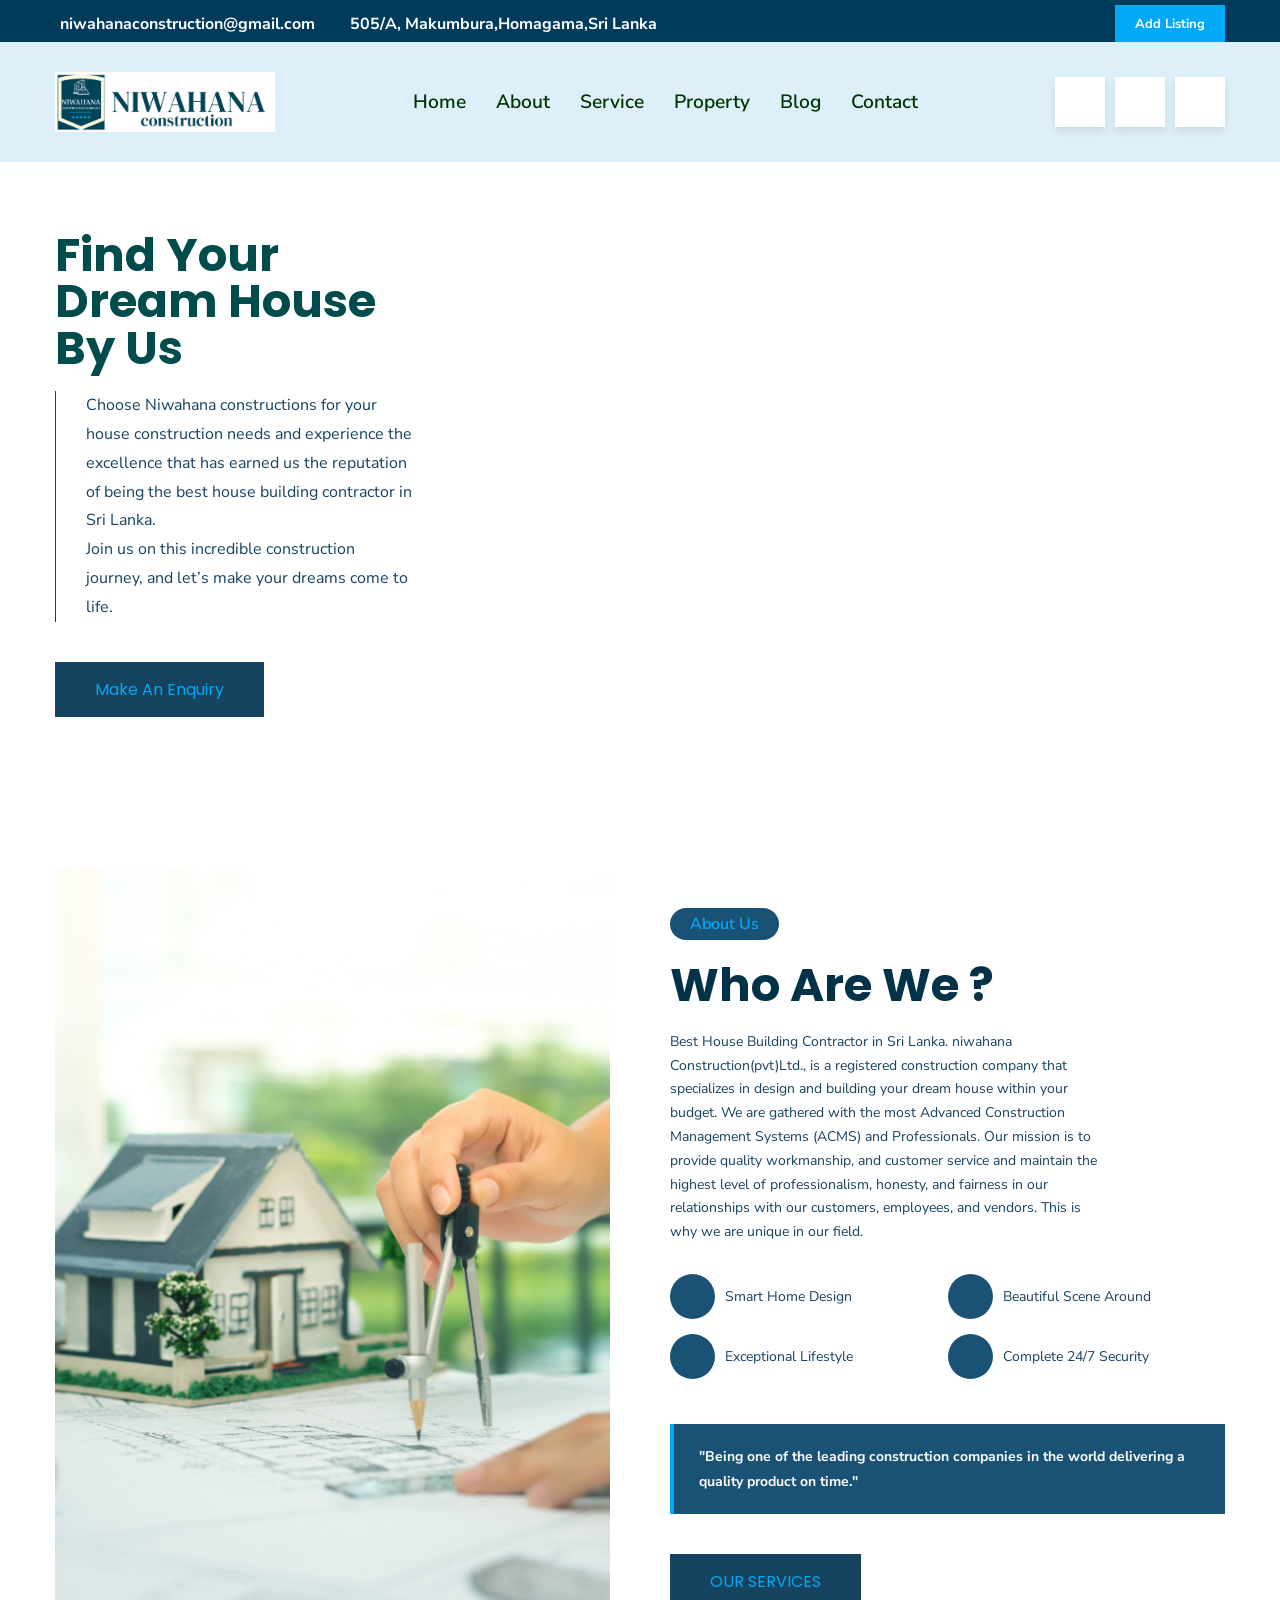
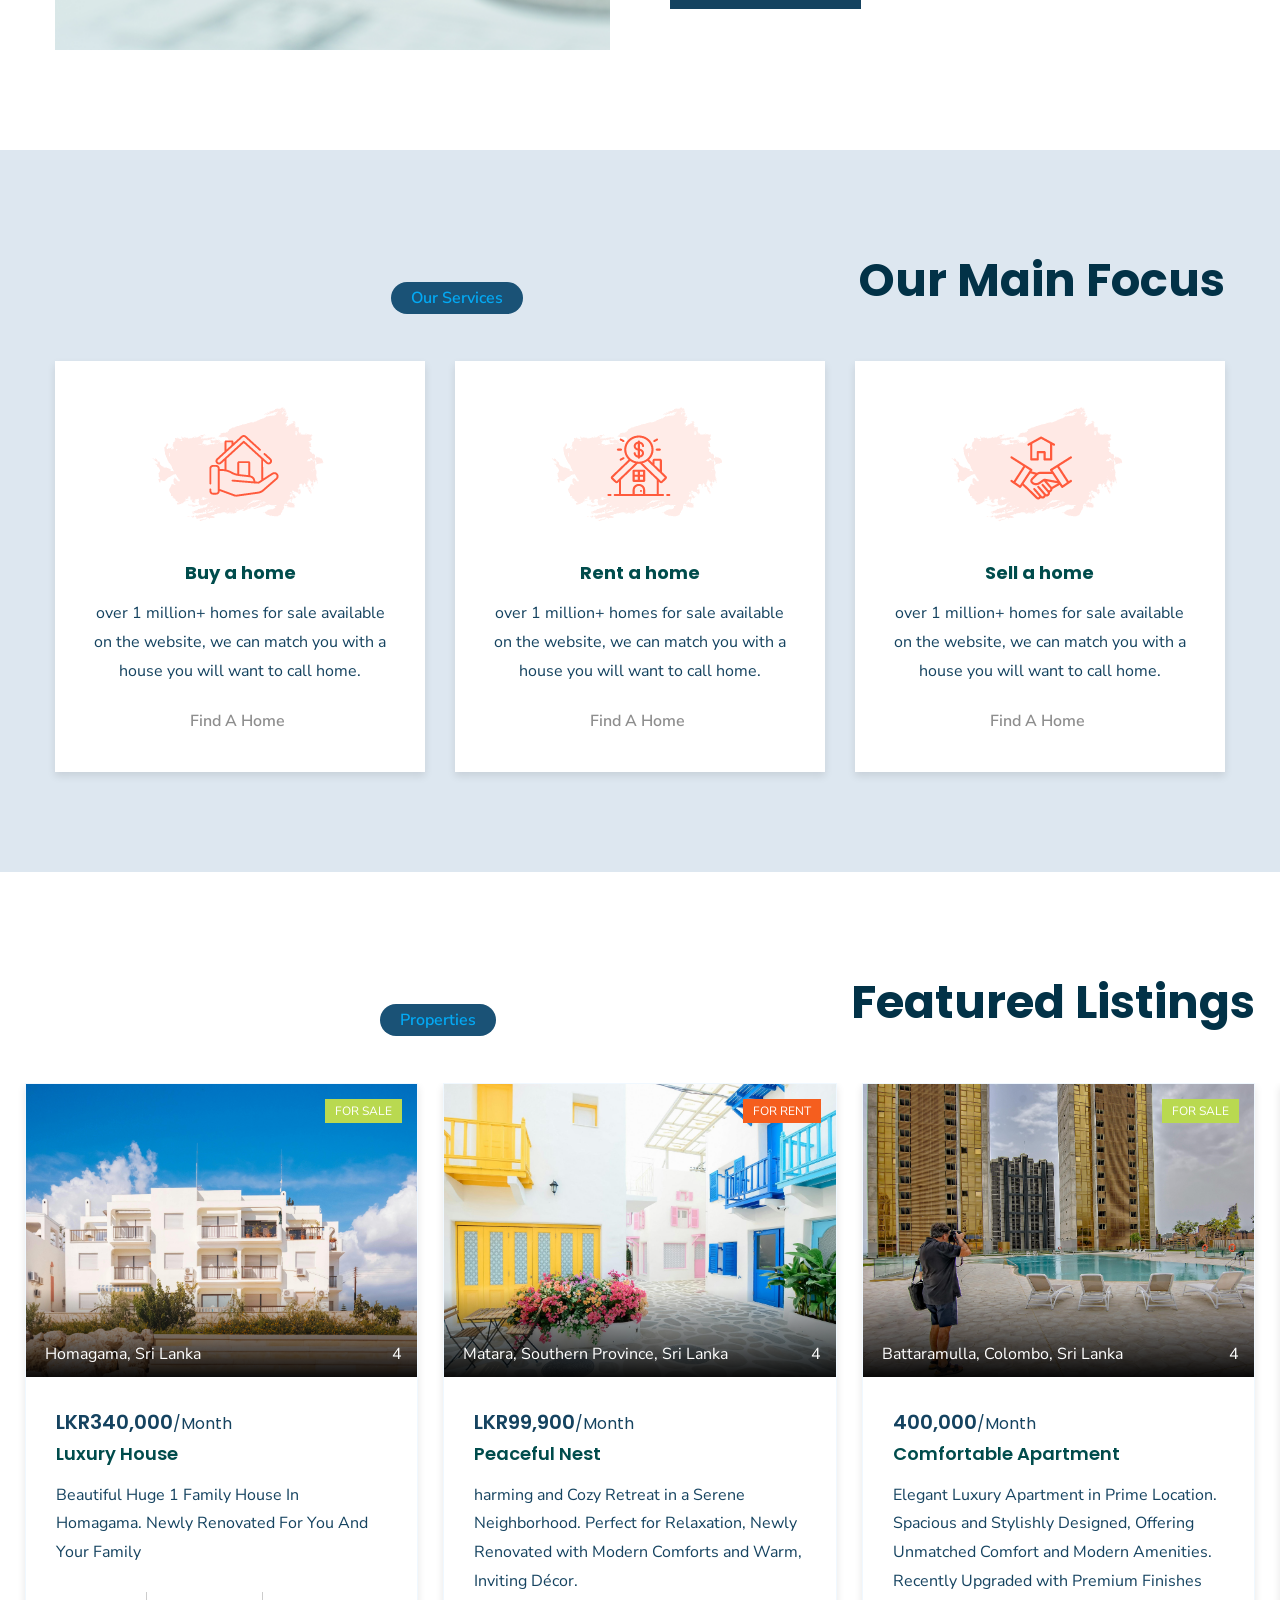
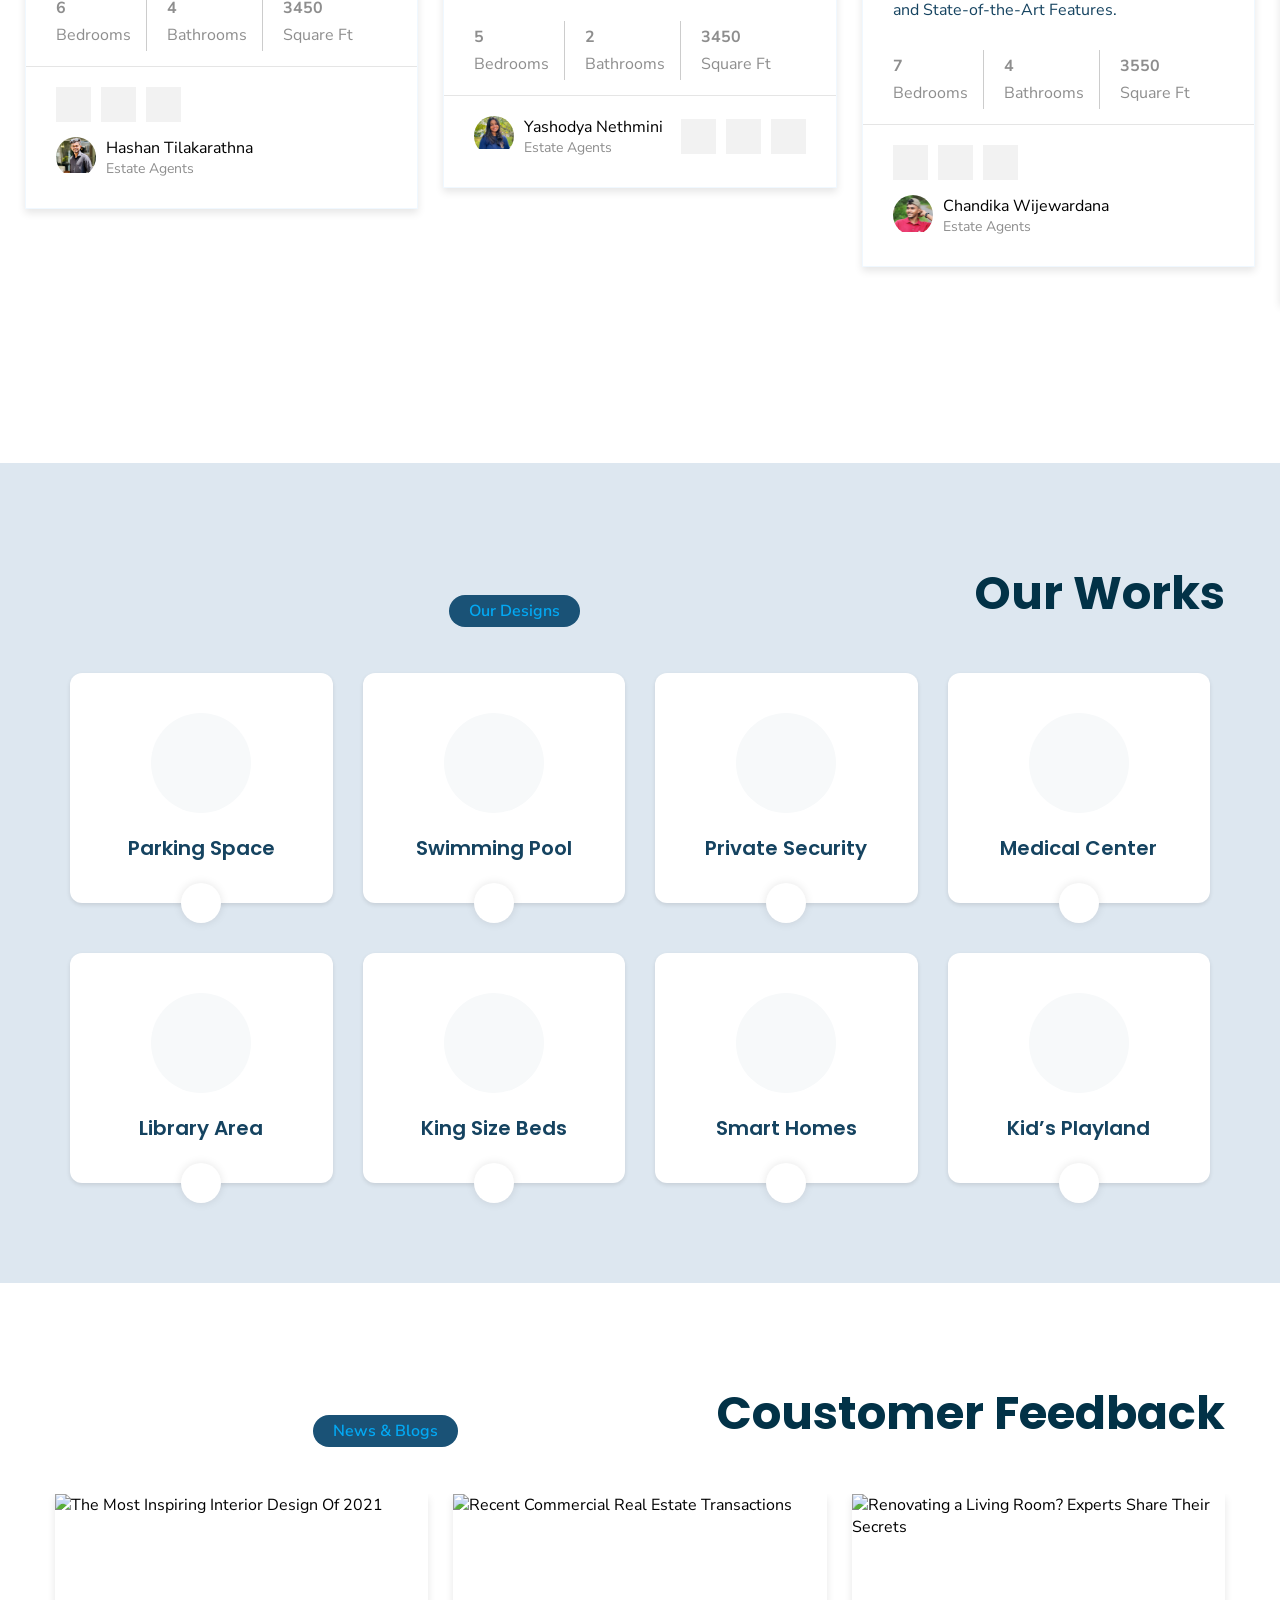
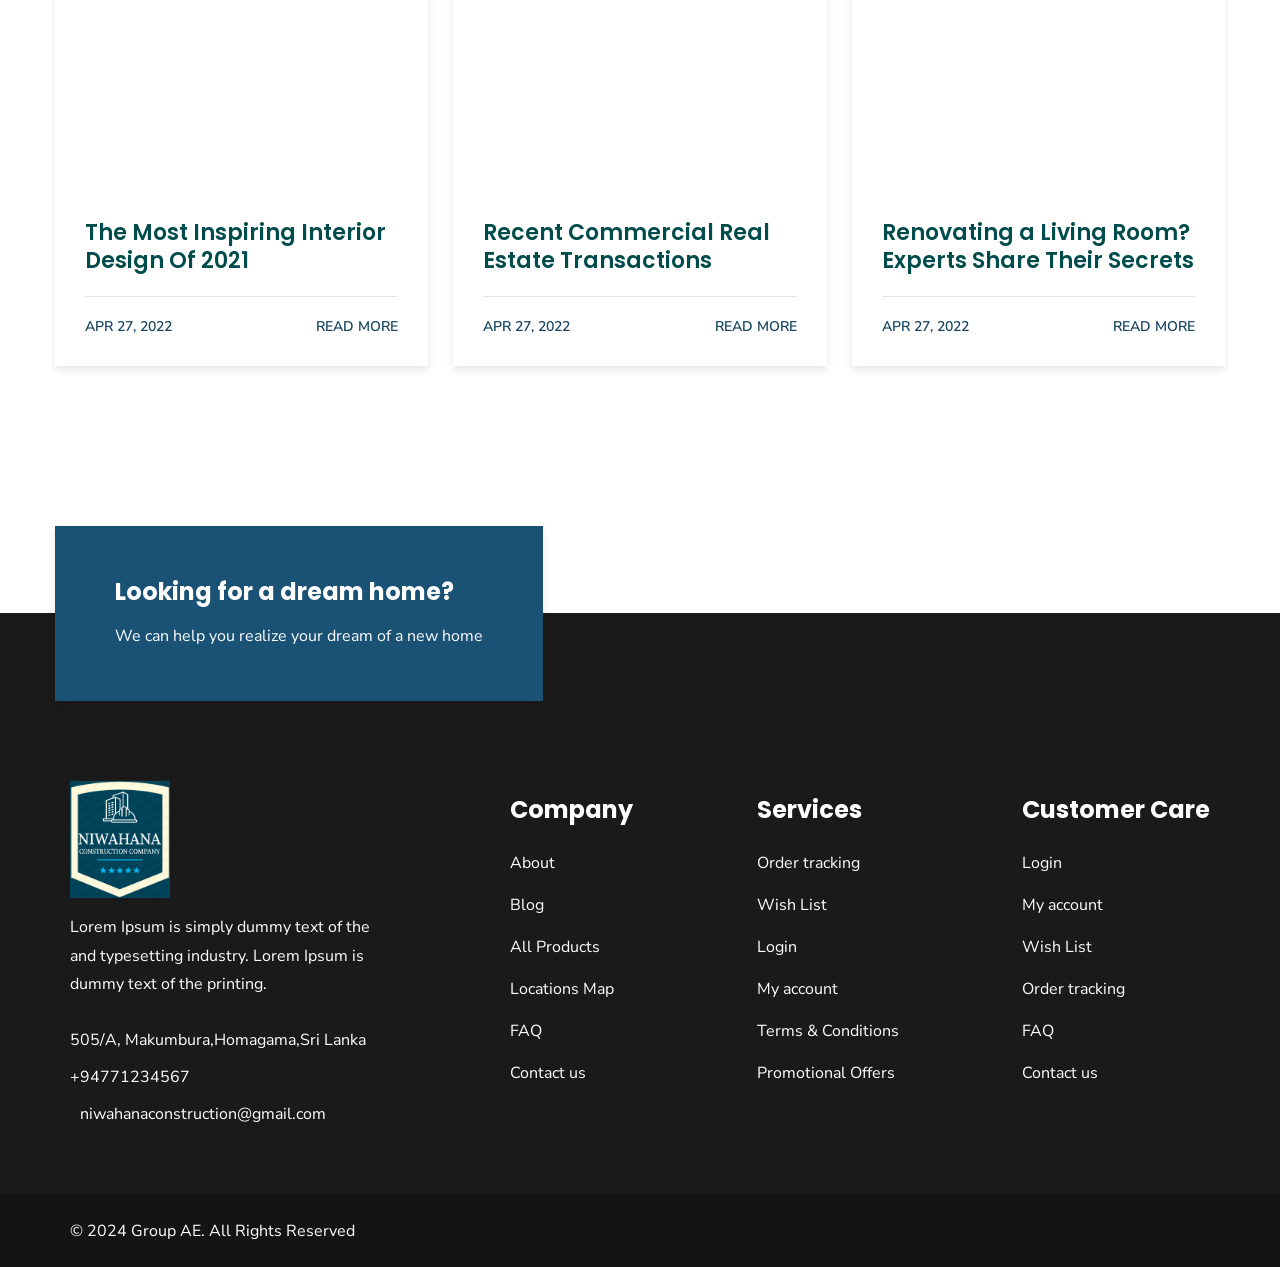
==== commit 5e6930fb: "full code" ====
--- a/niwahana construction/index.html
+++ b/niwahana construction/index.html
@@ -147,7 +147,7 @@
             <span>Search</span>
           </button>
 
-          <a href="Login.html" class="header-bottom-actions-btn" aria-label="Profile">
+          <a href="sign up.html" class="header-bottom-actions-btn" aria-label="Profile">
             <ion-icon name="person-outline"></ion-icon>
             <span>Profile</span>
           </a>
@@ -323,7 +323,7 @@
                   to call home.
                 </p>
 
-                <a href="#" class="card-link">
+                <a href="sign up.html" class="card-link">
                   <span>Find A Home</span>
 
                   <ion-icon name="arrow-forward-outline"></ion-icon>
@@ -348,7 +348,7 @@
                   to call home.
                 </p>
 
-                <a href="#" class="card-link">
+                <a href="sign up.html" class="card-link">
                   <span>Find A Home</span>
 
                   <ion-icon name="arrow-forward-outline"></ion-icon>
@@ -373,7 +373,7 @@
                   to call home.
                 </p>
 
-                <a href="#" class="card-link">
+                <a href="sign up.html" class="card-link">
                   <span>Find A Home</span>
 
                   <ion-icon name="arrow-forward-outline"></ion-icon>
@@ -409,7 +409,7 @@
 
                 <figure class="card-banner">
 
-                  <a href="#">
+                  <a href="sign up.html">
                     <img src="images/property-1.jpg" alt="Luxury House" class="w-100">
                   </a>
 
@@ -519,7 +519,7 @@
 
                 <figure class="card-banner">
 
-                  <a href="#">
+                  <a href="sign up.html">
                     <img src="images/property-2.jpg" alt="Modern Apartments" class="w-100">
                   </a>
 
@@ -630,7 +630,7 @@
 
                 <figure class="card-banner">
 
-                  <a href="#">
+                  <a href="sign up.html">
                     <img src="images/property-4.jpg" alt="Comfortable Apartment" class="w-100">
                   </a>
 
@@ -741,7 +741,7 @@
 
                 <figure class="card-banner">
 
-                  <a href="#">
+                  <a href="sign up.html">
                     <img src="images/property-3.jpg" alt="Luxury villa in Rego Park" class="w-100">
                   </a>
                   <div class="card-badge green">For Rent</div>
@@ -869,7 +869,7 @@
           <ul class="features-list">
 
             <li>
-              <a href="#" class="features-card">
+              <a href="desing.html" class="features-card">
 
                 <div class="card-icon">
                   <ion-icon name="car-sport-outline"></ion-icon>
@@ -885,7 +885,7 @@
             </li>
 
             <li>
-              <a href="#" class="features-card">
+              <a href="desing.html" class="features-card">
 
                 <div class="card-icon">
                   <ion-icon name="water-outline"></ion-icon>
@@ -901,7 +901,7 @@
             </li>
 
             <li>
-              <a href="#" class="features-card">
+              <a href="desing.html" class="features-card">
 
                 <div class="card-icon">
                   <ion-icon name="shield-checkmark-outline"></ion-icon>
@@ -917,7 +917,7 @@
             </li>
 
             <li>
-              <a href="#" class="features-card">
+              <a href="desing.html" class="features-card">
 
                 <div class="card-icon">
                   <ion-icon name="fitness-outline"></ion-icon>
@@ -933,7 +933,7 @@
             </li>
 
             <li>
-              <a href="#" class="features-card">
+              <a href="desing.html" class="features-card">
 
                 <div class="card-icon">
                   <ion-icon name="library-outline"></ion-icon>
@@ -949,7 +949,7 @@
             </li>
 
             <li>
-              <a href="#" class="features-card">
+              <a href="desing.html" class="features-card">
 
                 <div class="card-icon">
                   <ion-icon name="bed-outline"></ion-icon>
@@ -965,7 +965,7 @@
             </li>
 
             <li>
-              <a href="#" class="features-card">
+              <a href="desing.html" class="features-card">
 
                 <div class="card-icon">
                   <ion-icon name="home-outline"></ion-icon>
@@ -981,7 +981,7 @@
             </li>
 
             <li>
-              <a href="#" class="features-card">
+              <a href="desing.html" class="features-card">
 
                 <div class="card-icon">
                   <ion-icon name="football-outline"></ion-icon>
@@ -1154,13 +1154,7 @@
               <h2 class="h2 card-title">Looking for a dream home?</h2>
 
               <p class="card-text">We can help you realize your dream of a new home</p>
-            </div>
-
-            <button class="btn cta-btn">
-              <span>Explore Properties</span>
-
-              <ion-icon name="arrow-forward-outline"></ion-icon>
-            </button>
+            </div>           
           </div>
 
         </div>
--- a/niwahana construction/style.css
+++ b/niwahana construction/style.css
@@ -379,9 +379,10 @@
   color: #154360;
   font-size: 20px;
   margin-inline: auto;
-  margin-bottom: 5px;
+  margin-bottom: 10px;
   --ionicon-stroke-width: 40px;
   transition: 0.25s ease;
+  
 }
 
 .header-bottom-actions-btn:is(:hover, :focus) ion-icon { color: #03a9f4; }
@@ -475,6 +476,10 @@
     margin-right: 50px;
   }
 }
+
+
+
+
 
 .about {
   padding-block: 100px;
@@ -1051,27 +1056,7 @@
   line-height: 1.8;
 }
 
-.cta-btn {
-  display: flex;
-  align-items: center;
-  gap: 10px;
-  color: #000000;
-  background: #ffff;
-  box-shadow: 0 4px 8px rgba(0, 0, 0, 0.1);
-  border-color: #ffffff;
-  margin-inline: auto;
-}
-
-.cta-btn:hover,
-.cta-btn:focus {
-  background: none;
-  color: #05d0f4;
-  border-color: transparent;
-}
-
-.cta-btn::before {
-  background: #000000;
-}
+
 
 /*-----------------------------------*\
   #FOOTER
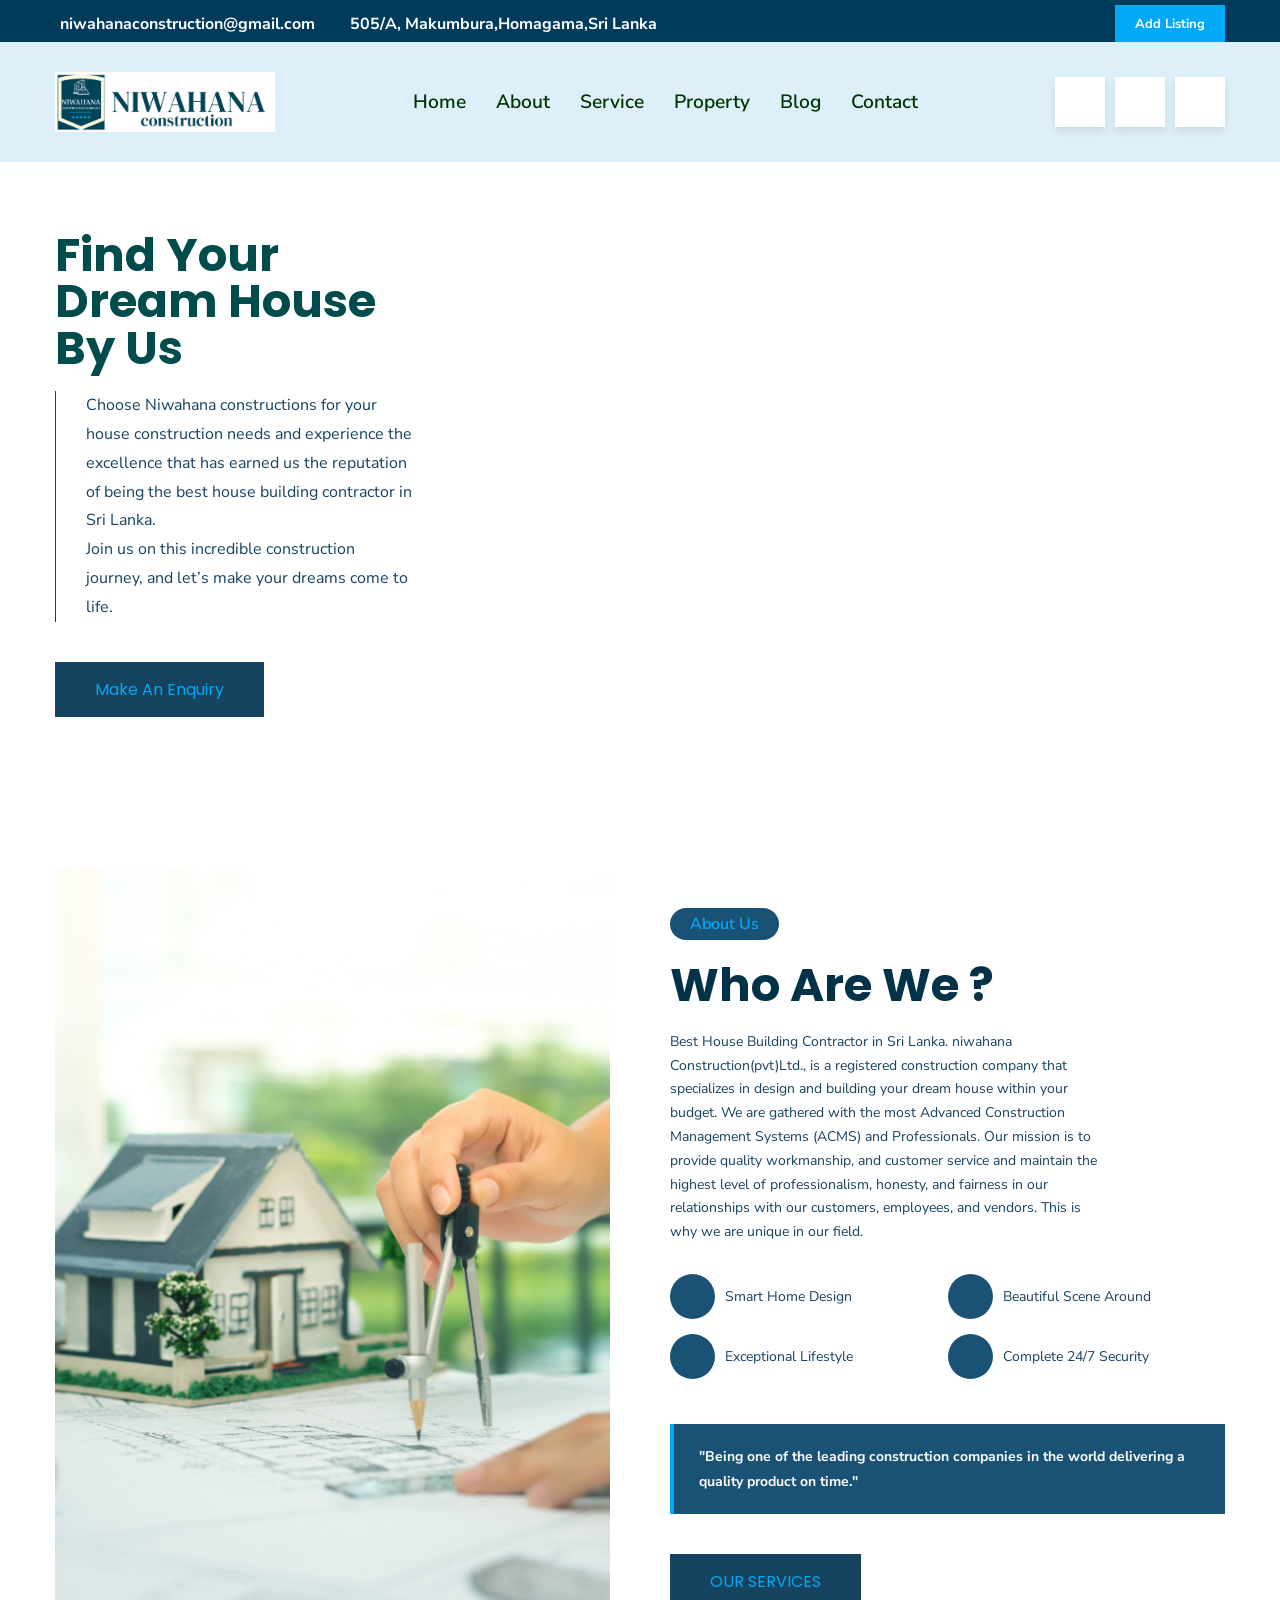
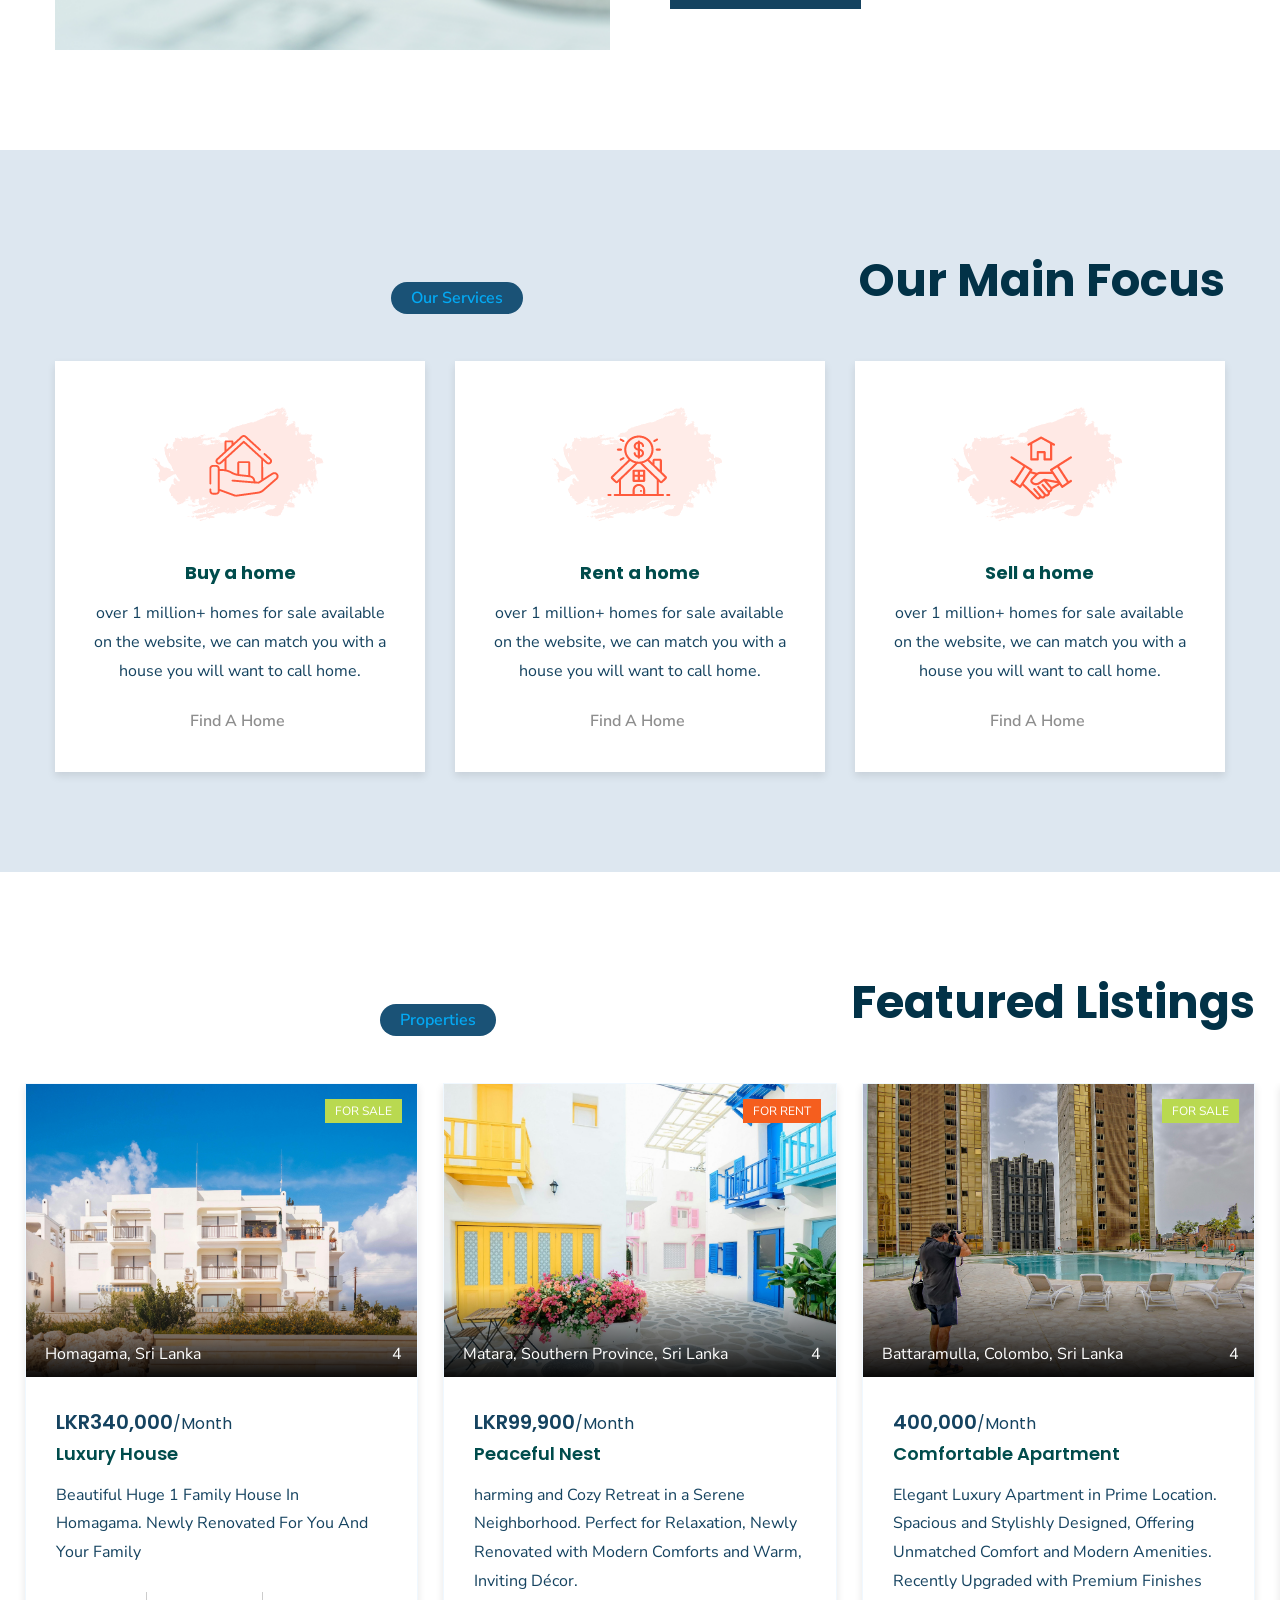
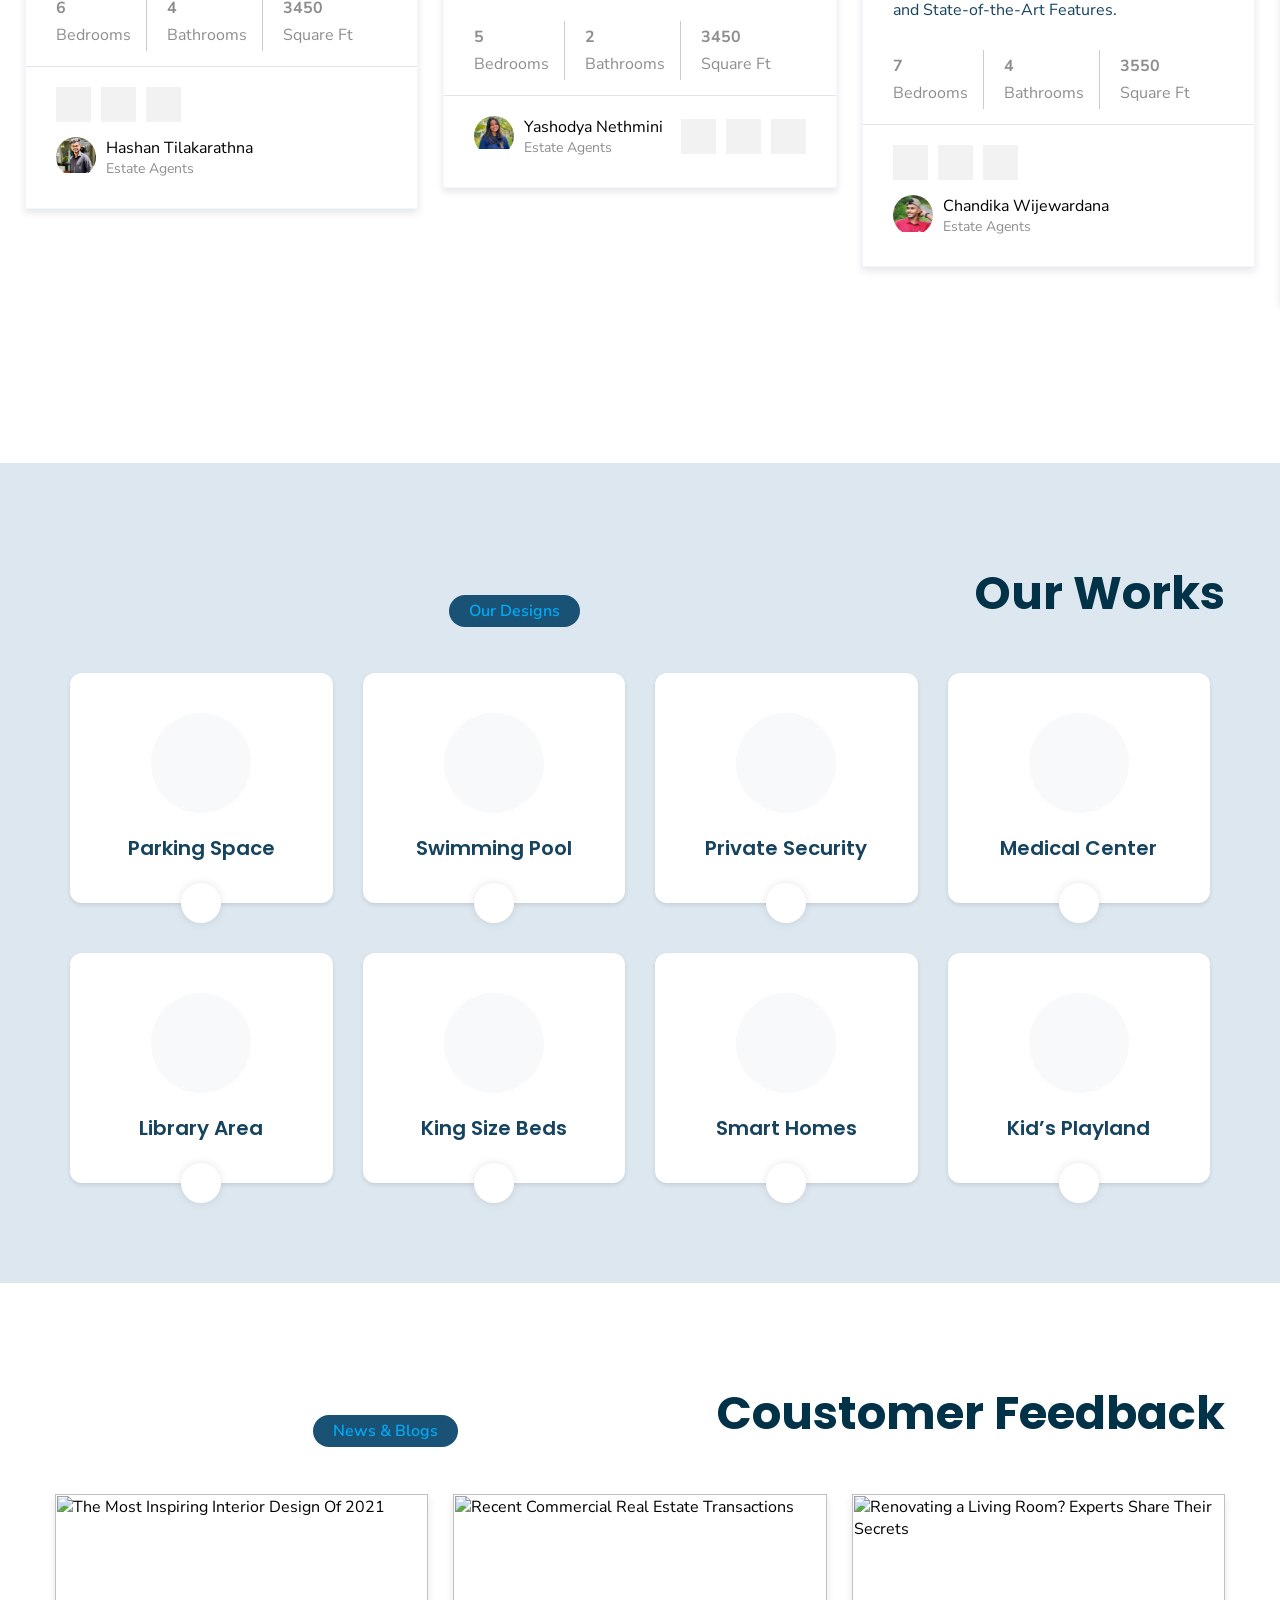
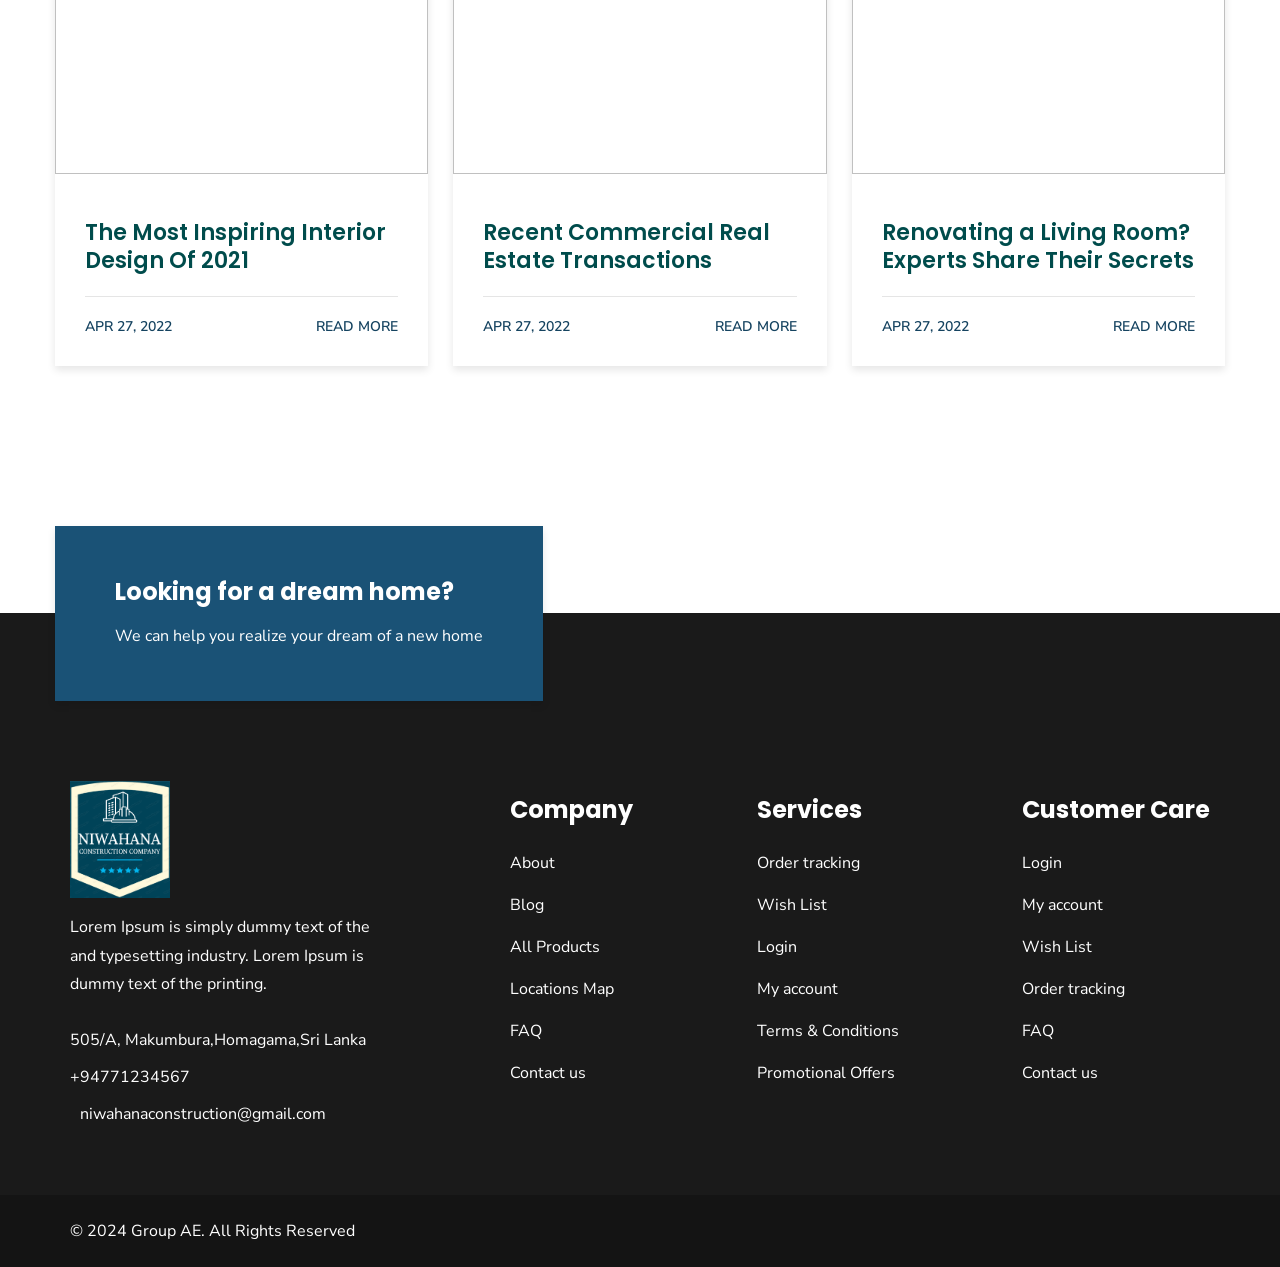
==== commit c9befea2: "Update index.html" ====
--- a/niwahana construction/index.html
+++ b/niwahana construction/index.html
@@ -1,4 +1,4 @@
-<!DOCTYPE html>
+
 <html lang="en">
 
 <head>
@@ -147,10 +147,10 @@
             <span>Search</span>
           </button>
 
-          <a href="sign up.html" class="header-bottom-actions-btn" aria-label="Profile">
+          <button href="sign up.html" class="header-bottom-actions-btn" aria-label="Profile">
             <ion-icon name="person-outline"></ion-icon>
             <span>Profile</span>
-          </a>
+          </button>
 
           <button class="header-bottom-actions-btn" aria-label="Cart">
           
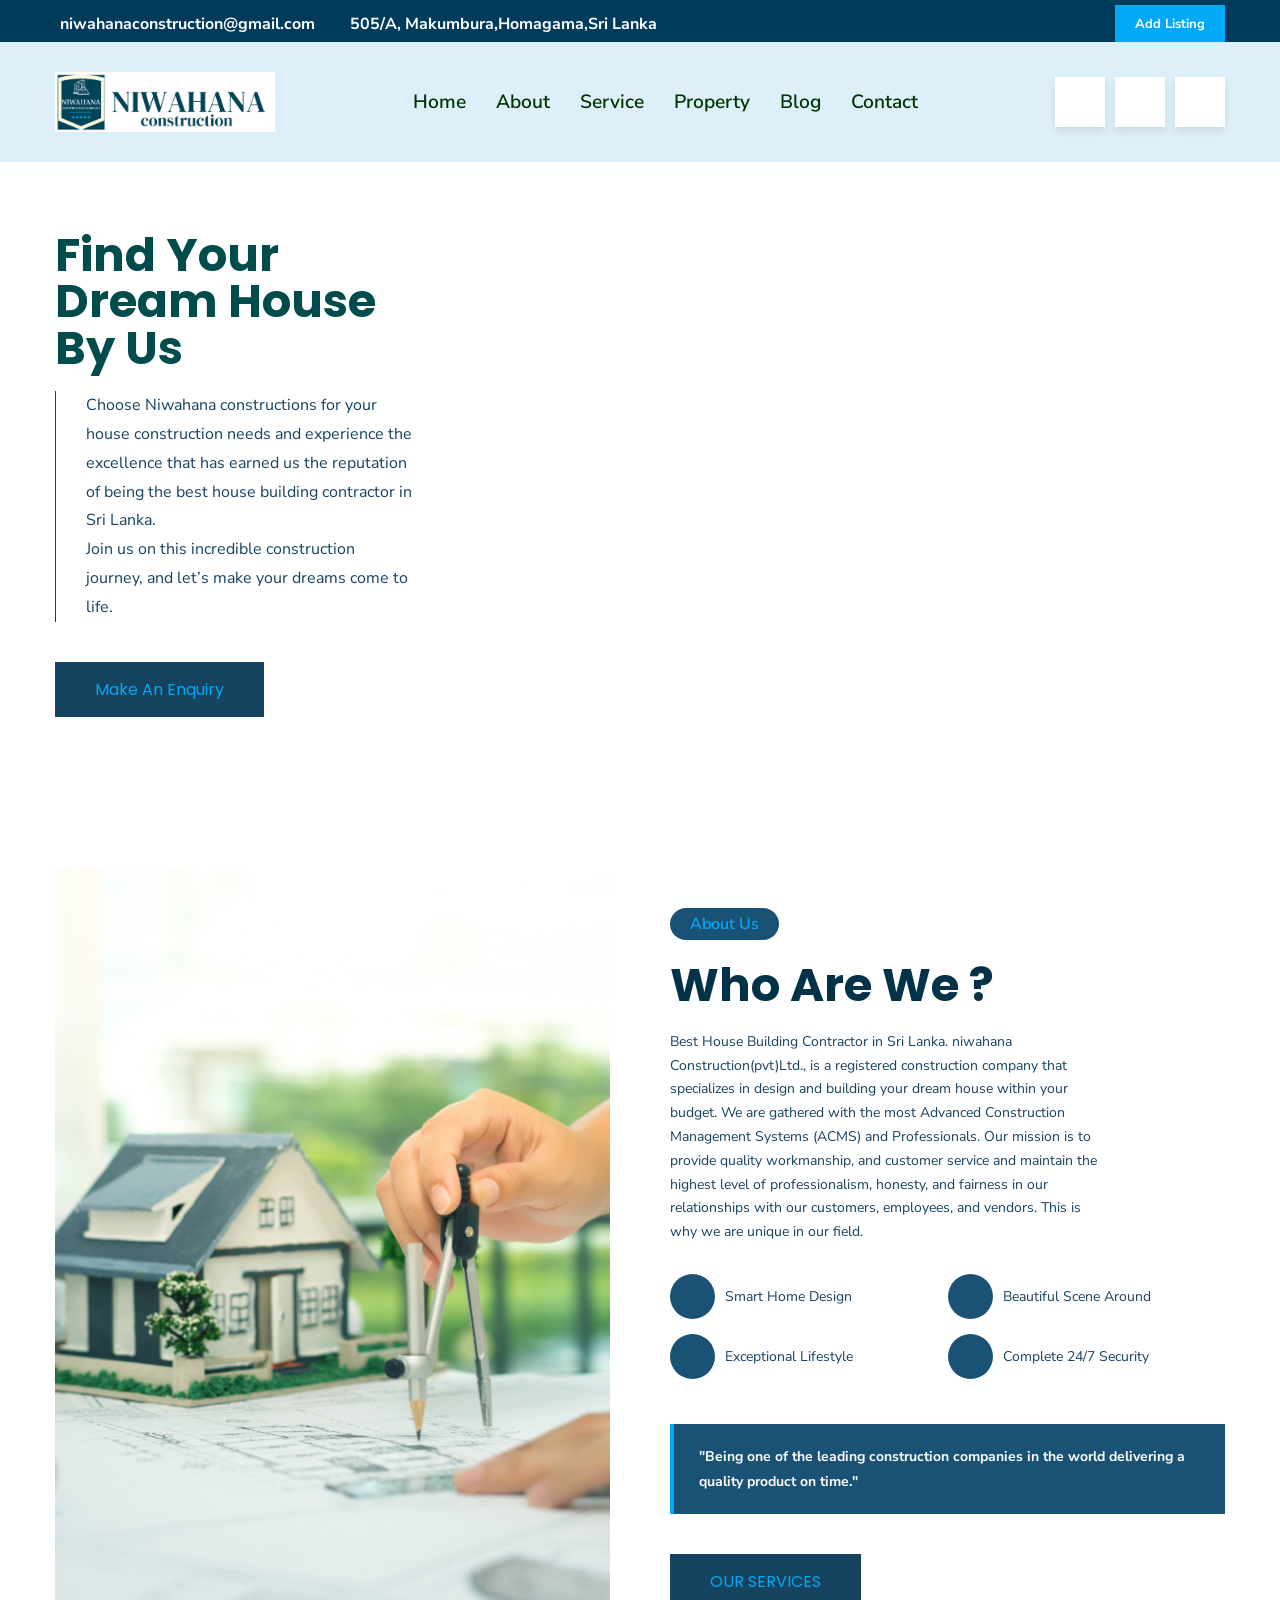
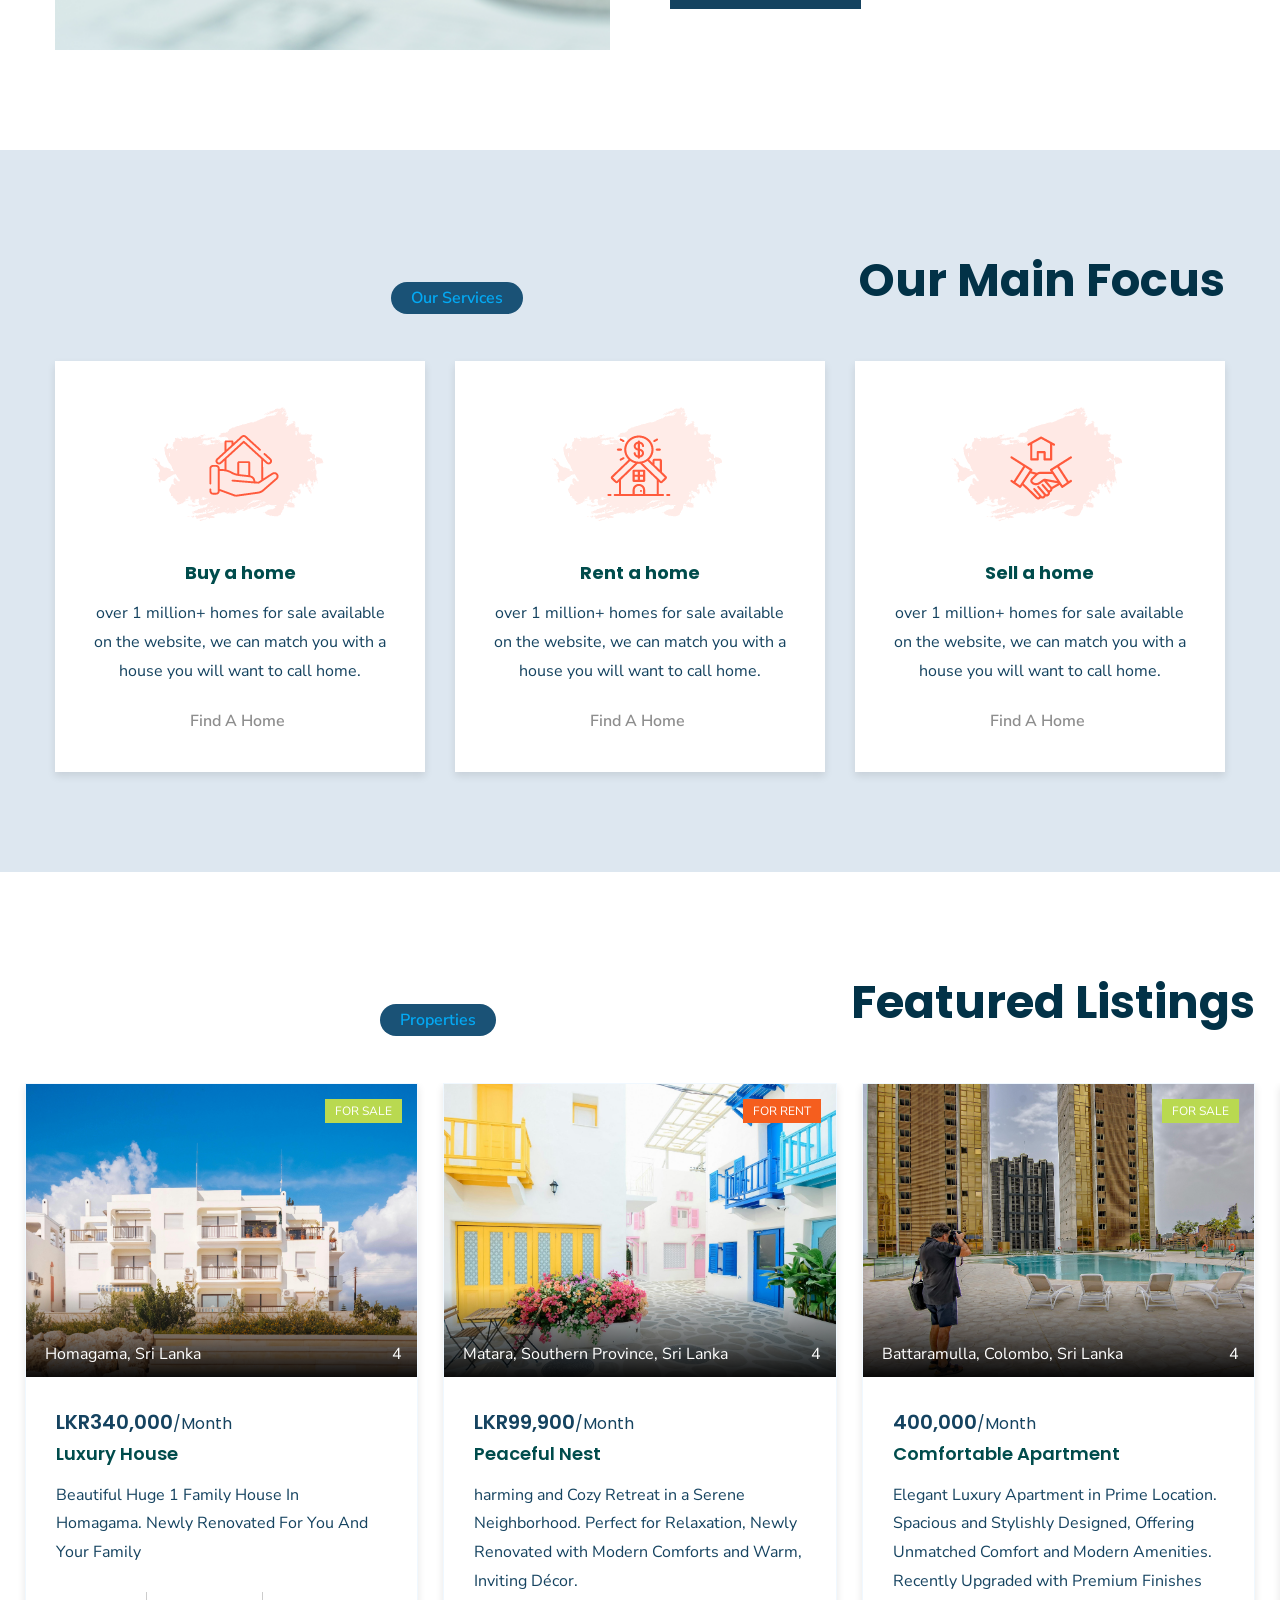
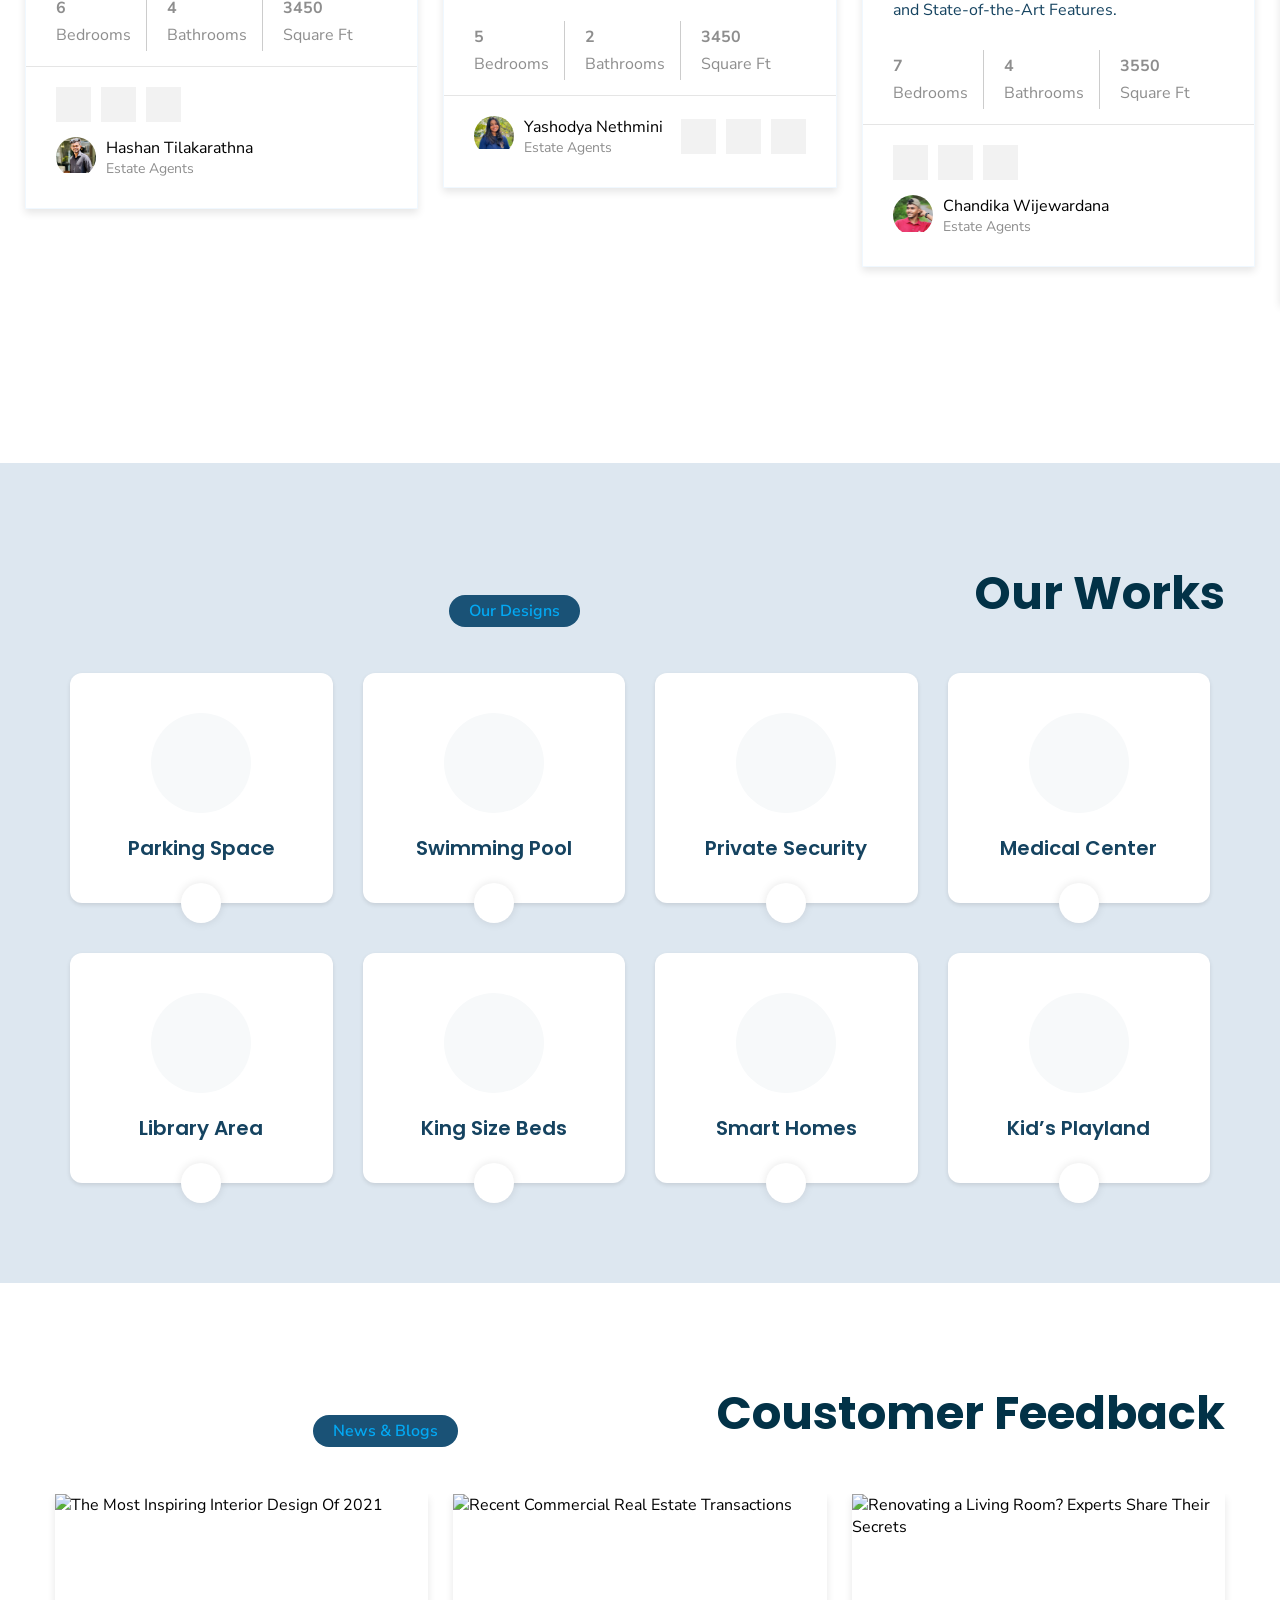
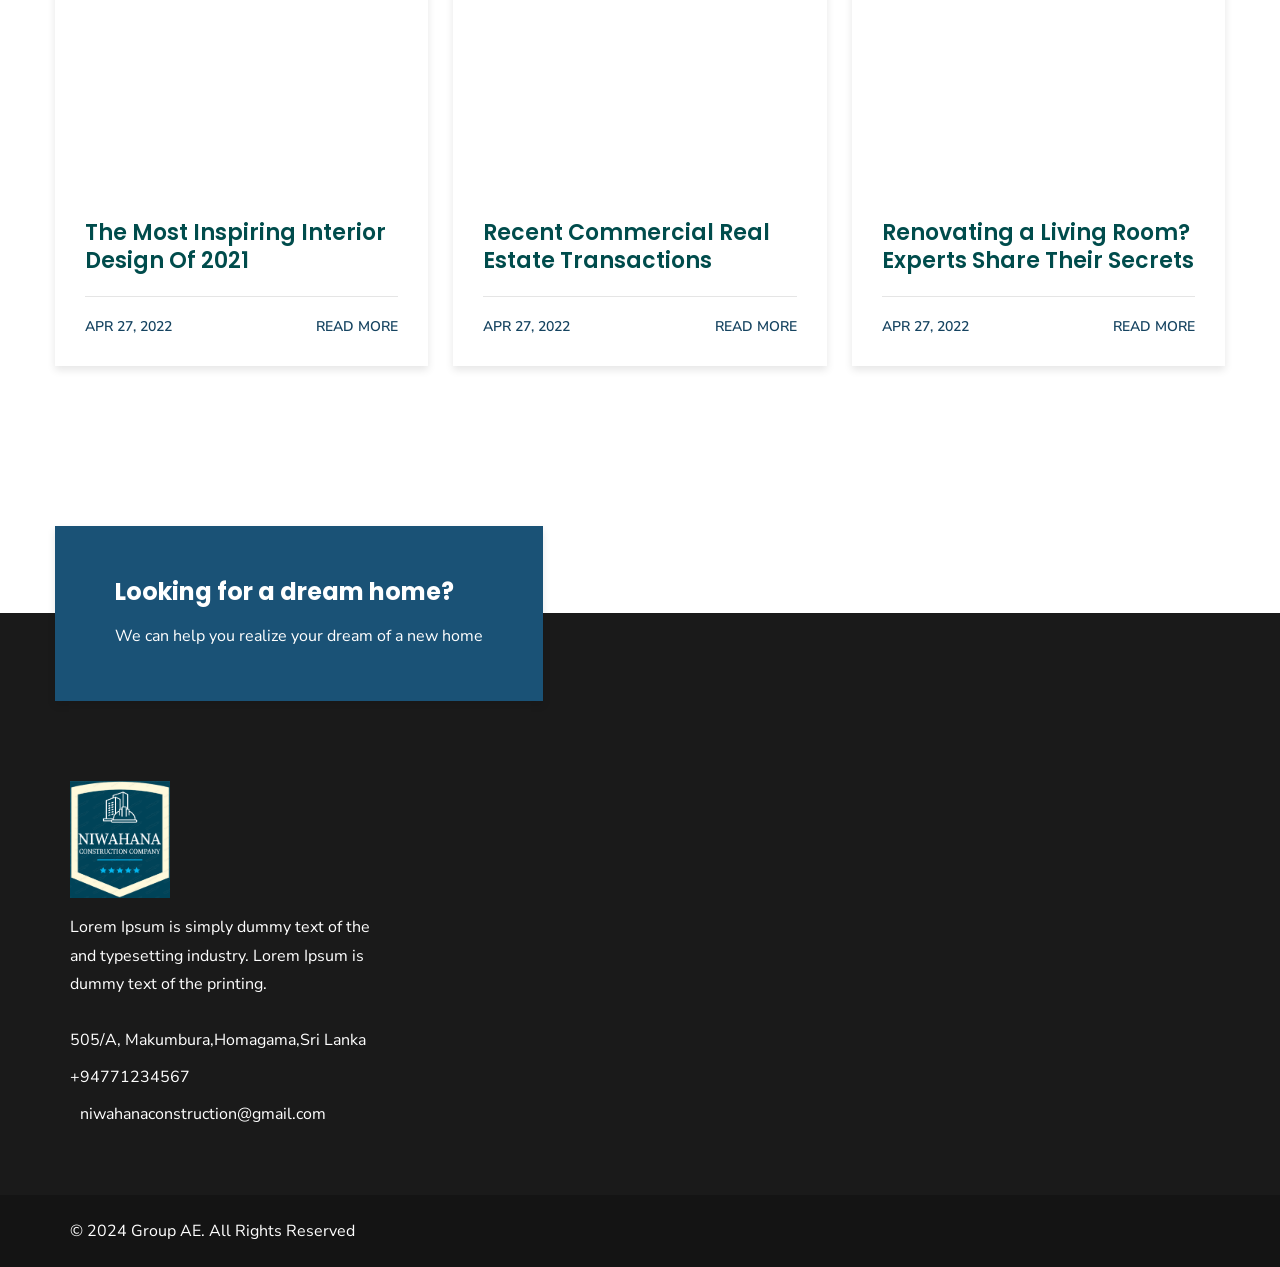
==== commit 12ed3b1c: "design" ====
--- a/niwahana construction/index.html
+++ b/niwahana construction/index.html
@@ -1,4 +1,4 @@
-
+<!DOCTYPE html>
 <html lang="en">
 
 <head>
@@ -147,10 +147,10 @@
             <span>Search</span>
           </button>
 
-          <button href="sign up.html" class="header-bottom-actions-btn" aria-label="Profile">
+          <a href="sign up.html" class="header-bottom-actions-btn" aria-label="Profile">
             <ion-icon name="person-outline"></ion-icon>
             <span>Profile</span>
-          </button>
+          </a>
 
           <button class="header-bottom-actions-btn" aria-label="Cart">
           
@@ -869,7 +869,7 @@
           <ul class="features-list">
 
             <li>
-              <a href="desing.html" class="features-card">
+              <a href="design.html" class="features-card">
 
                 <div class="card-icon">
                   <ion-icon name="car-sport-outline"></ion-icon>
@@ -885,7 +885,7 @@
             </li>
 
             <li>
-              <a href="desing.html" class="features-card">
+              <a href="design.html" class="features-card">
 
                 <div class="card-icon">
                   <ion-icon name="water-outline"></ion-icon>
@@ -901,7 +901,7 @@
             </li>
 
             <li>
-              <a href="desing.html" class="features-card">
+              <a href="design.html" class="features-card">
 
                 <div class="card-icon">
                   <ion-icon name="shield-checkmark-outline"></ion-icon>
@@ -917,7 +917,7 @@
             </li>
 
             <li>
-              <a href="desing.html" class="features-card">
+              <a href="design.html" class="features-card">
 
                 <div class="card-icon">
                   <ion-icon name="fitness-outline"></ion-icon>
@@ -933,7 +933,7 @@
             </li>
 
             <li>
-              <a href="desing.html" class="features-card">
+              <a href="design.html" class="features-card">
 
                 <div class="card-icon">
                   <ion-icon name="library-outline"></ion-icon>
@@ -949,7 +949,7 @@
             </li>
 
             <li>
-              <a href="desing.html" class="features-card">
+              <a href="design.html" class="features-card">
 
                 <div class="card-icon">
                   <ion-icon name="bed-outline"></ion-icon>
@@ -965,7 +965,7 @@
             </li>
 
             <li>
-              <a href="desing.html" class="features-card">
+              <a href="design.html" class="features-card">
 
                 <div class="card-icon">
                   <ion-icon name="home-outline"></ion-icon>
@@ -981,7 +981,7 @@
             </li>
 
             <li>
-              <a href="desing.html" class="features-card">
+              <a href="design.html" class="features-card">
 
                 <div class="card-icon">
                   <ion-icon name="football-outline"></ion-icon>
@@ -1239,106 +1239,6 @@
 
         </div>
 
-        <div class="footer-link-box">
-
-          <ul class="footer-list">
-
-            <li>
-              <p class="footer-list-title">Company</p>
-            </li>
-
-            <li>
-              <a href="#" class="footer-link">About</a>
-            </li>
-
-            <li>
-              <a href="#" class="footer-link">Blog</a>
-            </li>
-
-            <li>
-              <a href="#" class="footer-link">All Products</a>
-            </li>
-
-            <li>
-              <a href="#" class="footer-link">Locations Map</a>
-            </li>
-
-            <li>
-              <a href="#" class="footer-link">FAQ</a>
-            </li>
-
-            <li>
-              <a href="#" class="footer-link">Contact us</a>
-            </li>
-
-          </ul>
-
-          <ul class="footer-list">
-
-            <li>
-              <p class="footer-list-title">Services</p>
-            </li>
-
-            <li>
-              <a href="#" class="footer-link">Order tracking</a>
-            </li>
-
-            <li>
-              <a href="#" class="footer-link">Wish List</a>
-            </li>
-
-            <li>
-              <a href="#" class="footer-link">Login</a>
-            </li>
-
-            <li>
-              <a href="#" class="footer-link">My account</a>
-            </li>
-
-            <li>
-              <a href="#" class="footer-link">Terms & Conditions</a>
-            </li>
-
-            <li>
-              <a href="#" class="footer-link">Promotional Offers</a>
-            </li>
-
-          </ul>
-
-          <ul class="footer-list">
-
-            <li>
-              <p class="footer-list-title">Customer Care</p>
-            </li>
-
-            <li>
-              <a href="#" class="footer-link">Login</a>
-            </li>
-
-            <li>
-              <a href="#" class="footer-link">My account</a>
-            </li>
-
-            <li>
-              <a href="#" class="footer-link">Wish List</a>
-            </li>
-
-            <li>
-              <a href="#" class="footer-link">Order tracking</a>
-            </li>
-
-            <li>
-              <a href="#" class="footer-link">FAQ</a>
-            </li>
-
-            <li>
-              <a href="#" class="footer-link">Contact us</a>
-            </li>
-
-          </ul>
-
-        </div>
-
       </div>
     </div>
 
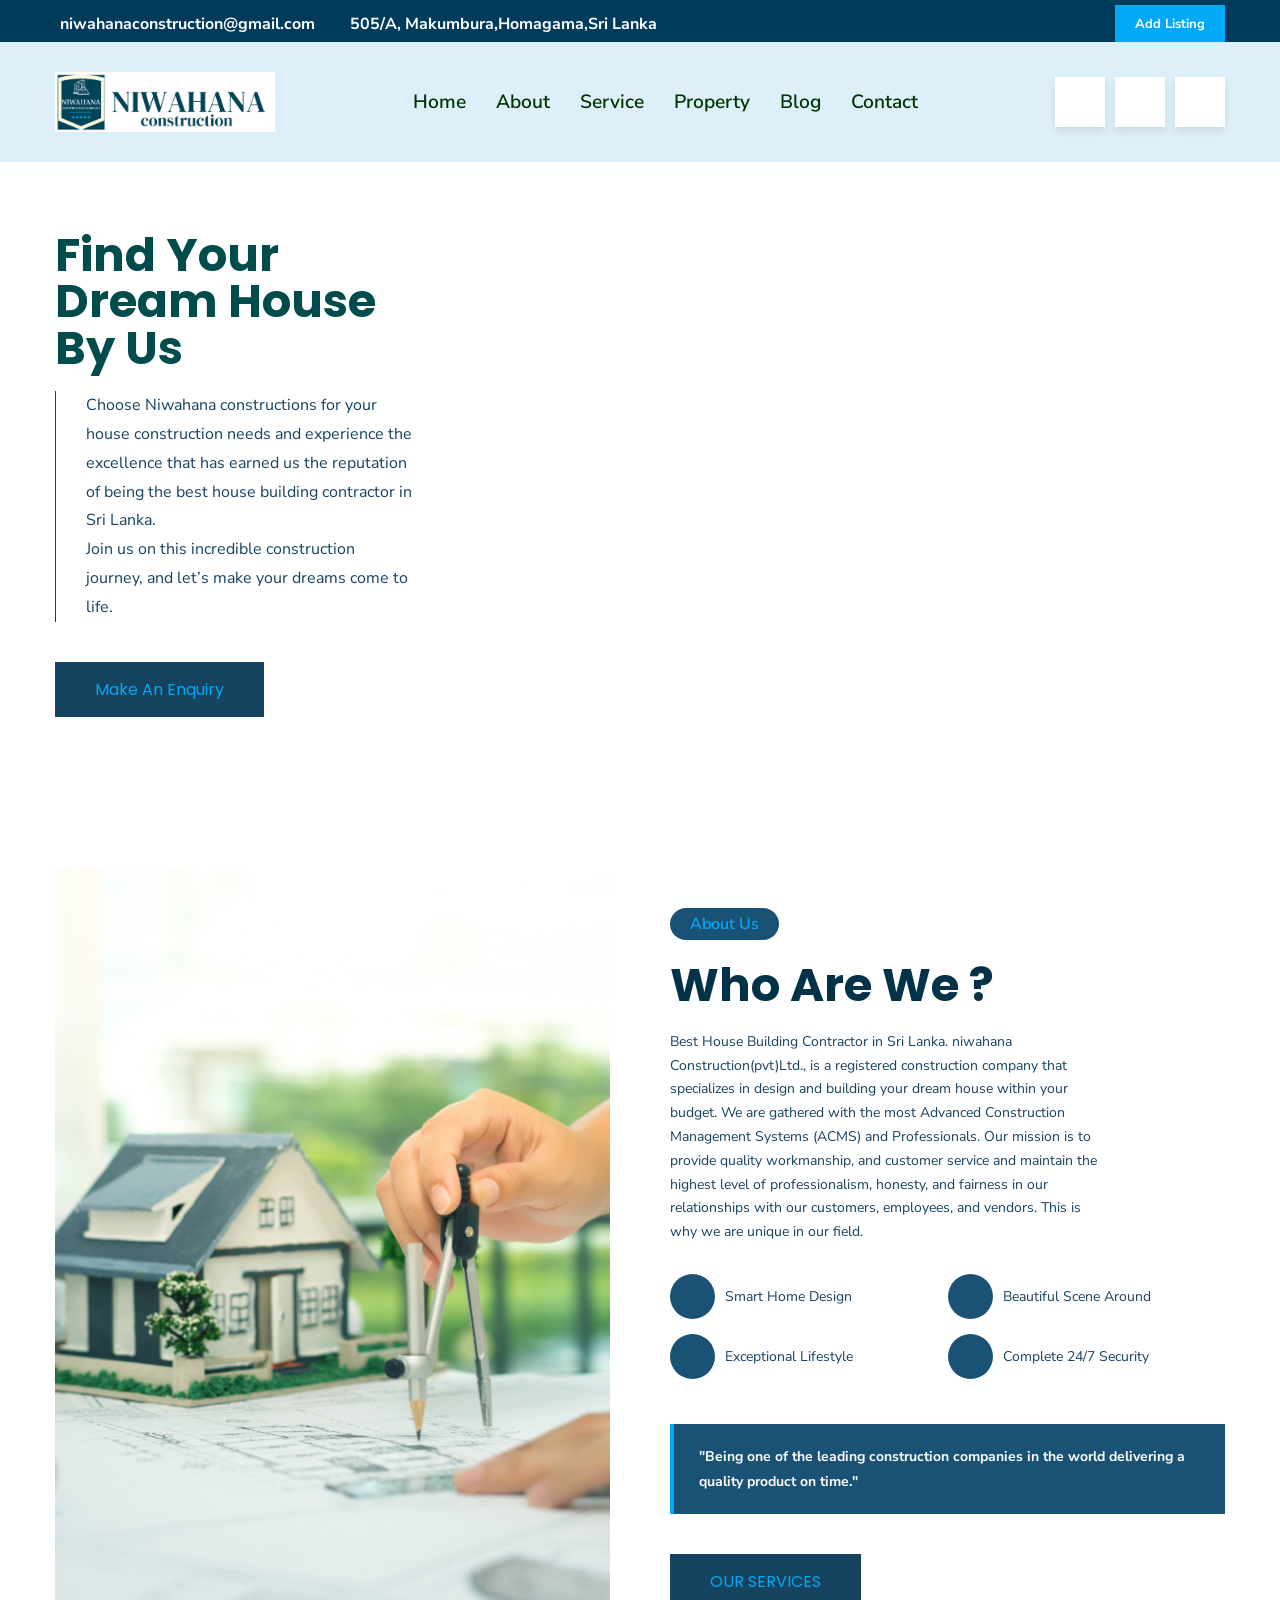
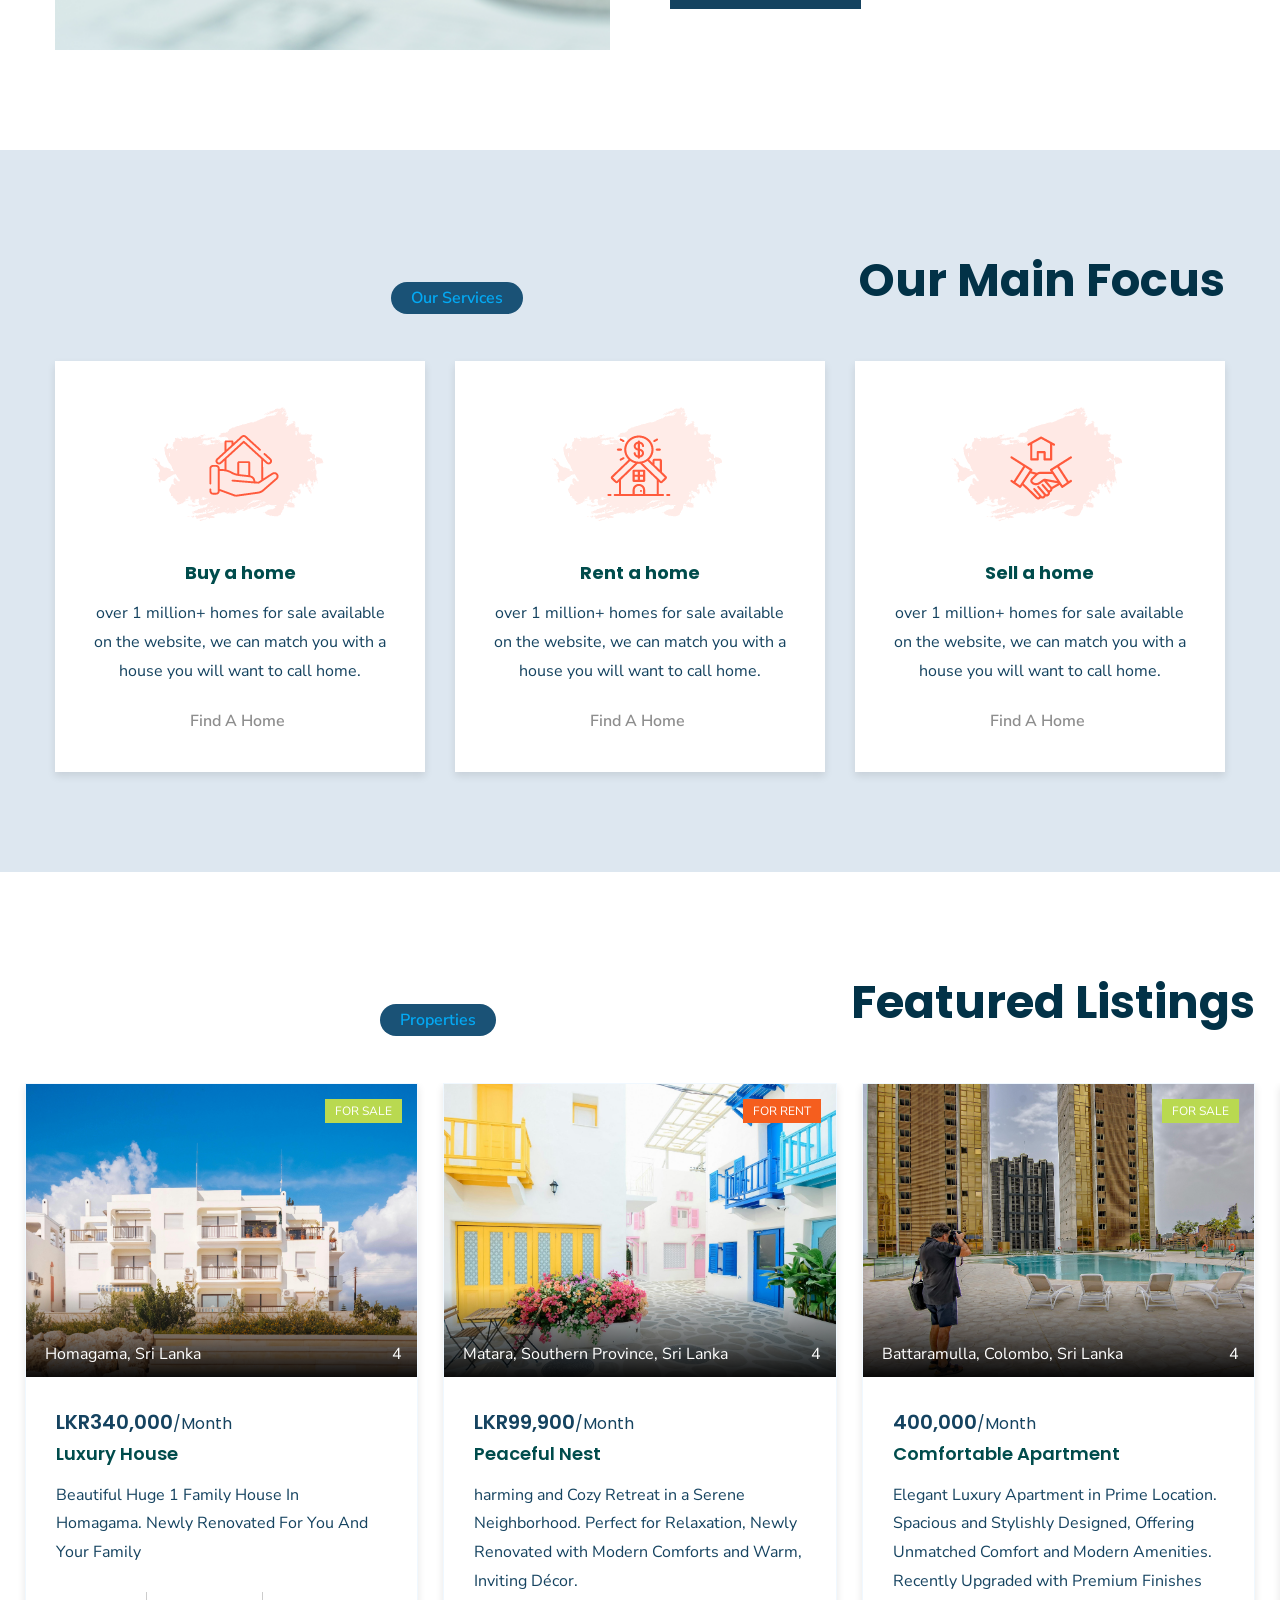
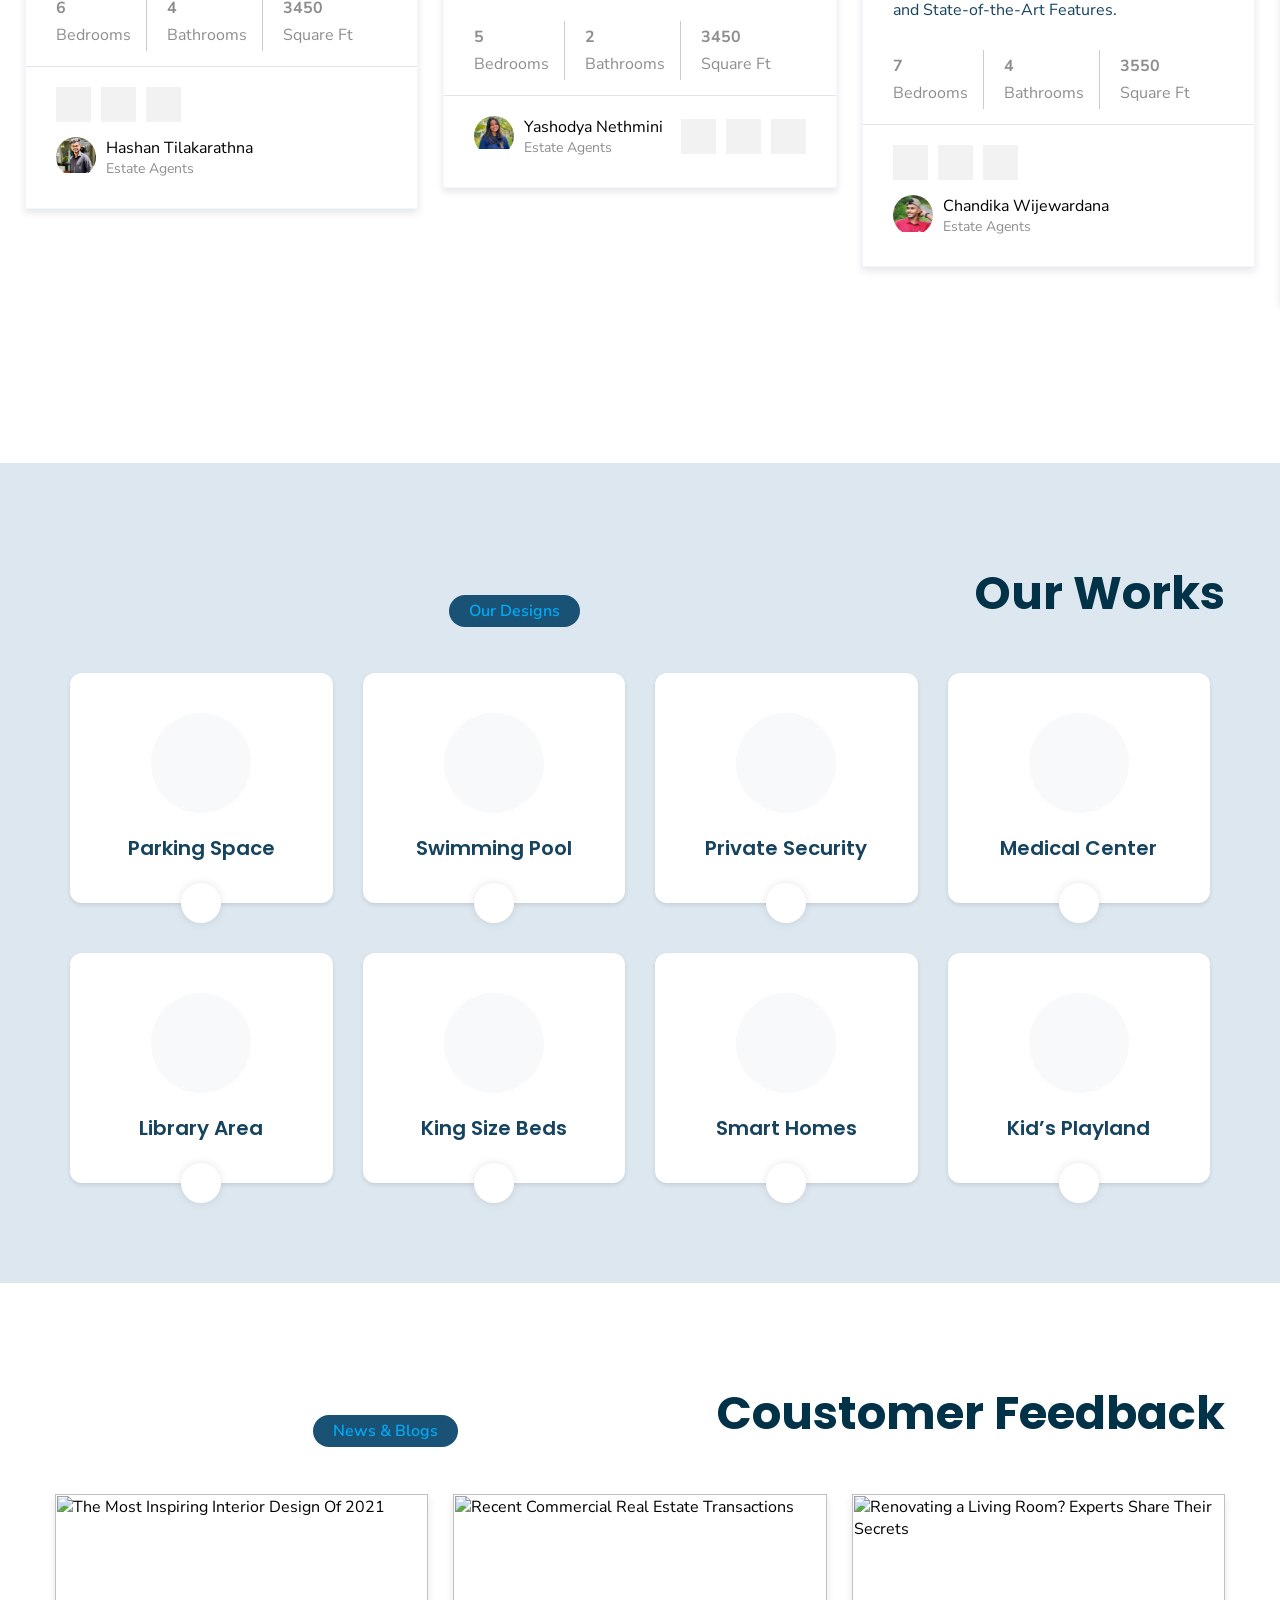
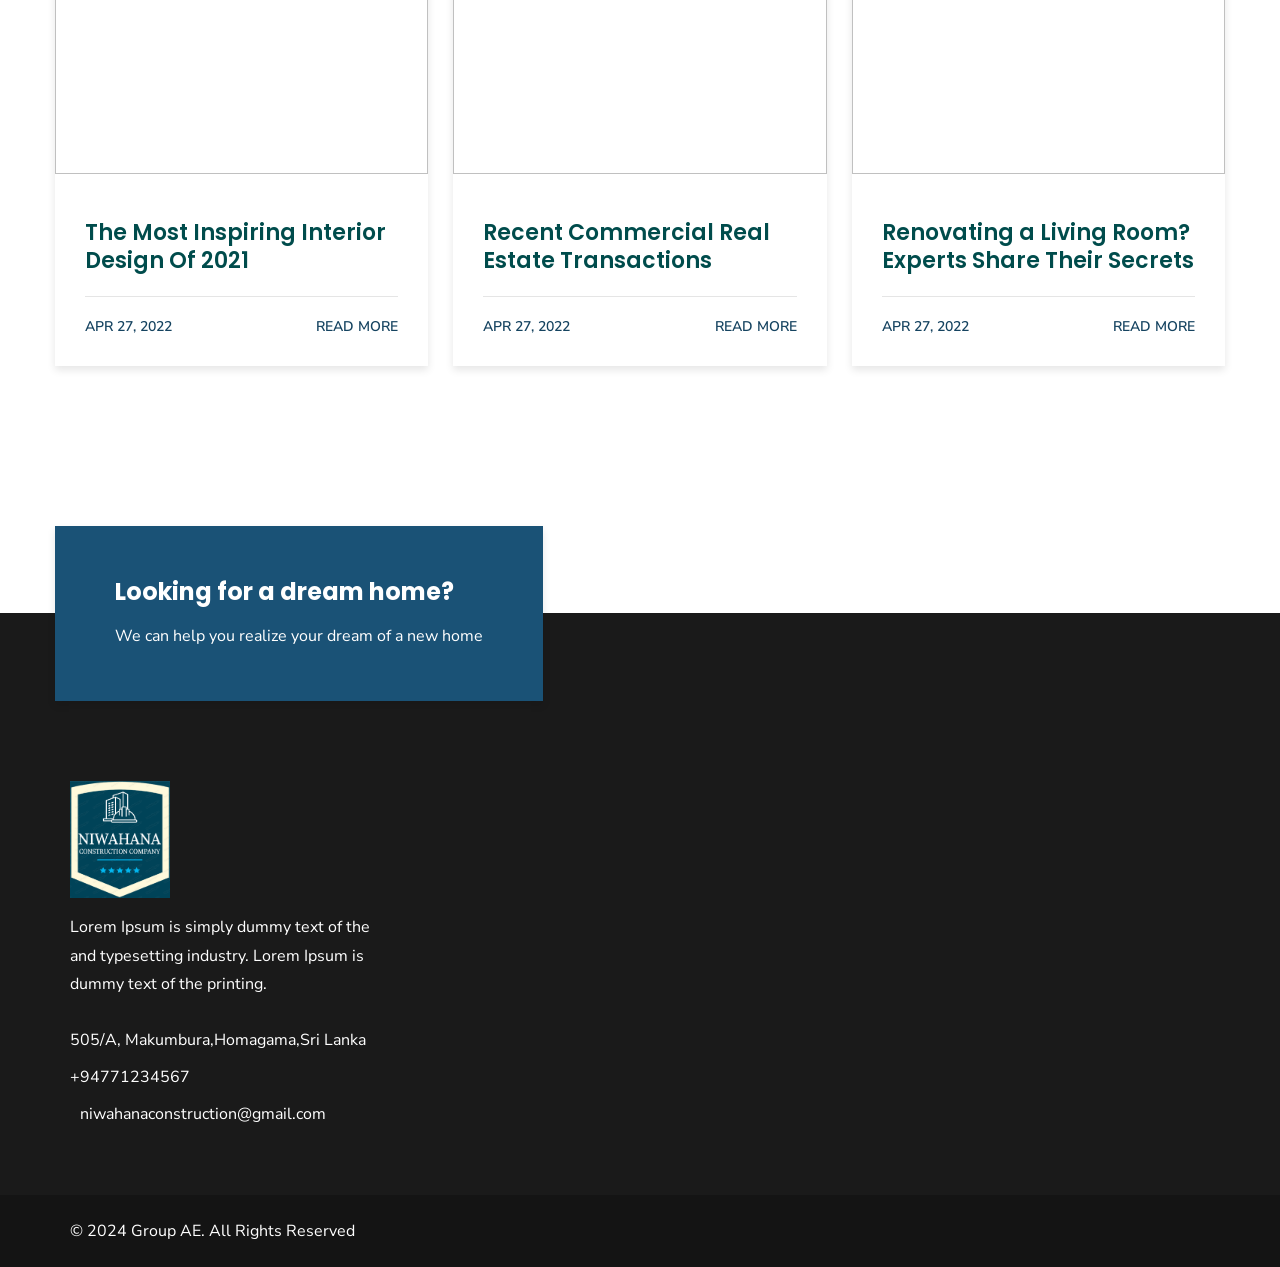
==== commit 3e6eddcf: "Merge branch 'main' of https://github.com/Rashmikagamage20002/web-final-project-AE" ====
--- a/niwahana construction/index.html
+++ b/niwahana construction/index.html
@@ -1,4 +1,4 @@
-<!DOCTYPE html>
+
 <html lang="en">
 
 <head>
@@ -147,12 +147,12 @@
             <span>Search</span>
           </button>
 
-          <a href="sign up.html" class="header-bottom-actions-btn" aria-label="Profile">
+          <button href="sign up.html" class="header-bottom-actions-btn" aria-label="Profile">
             <ion-icon name="person-outline"></ion-icon>
             <span>Profile</span>
-          </a>
-
-          <button class="header-bottom-actions-btn" aria-label="Cart">
+          </button>
+
+          <button href="BUY.html" class="header-bottom-actions-btn" aria-label="Cart">
           
             <ion-icon name="cart-outline"></ion-icon>
 
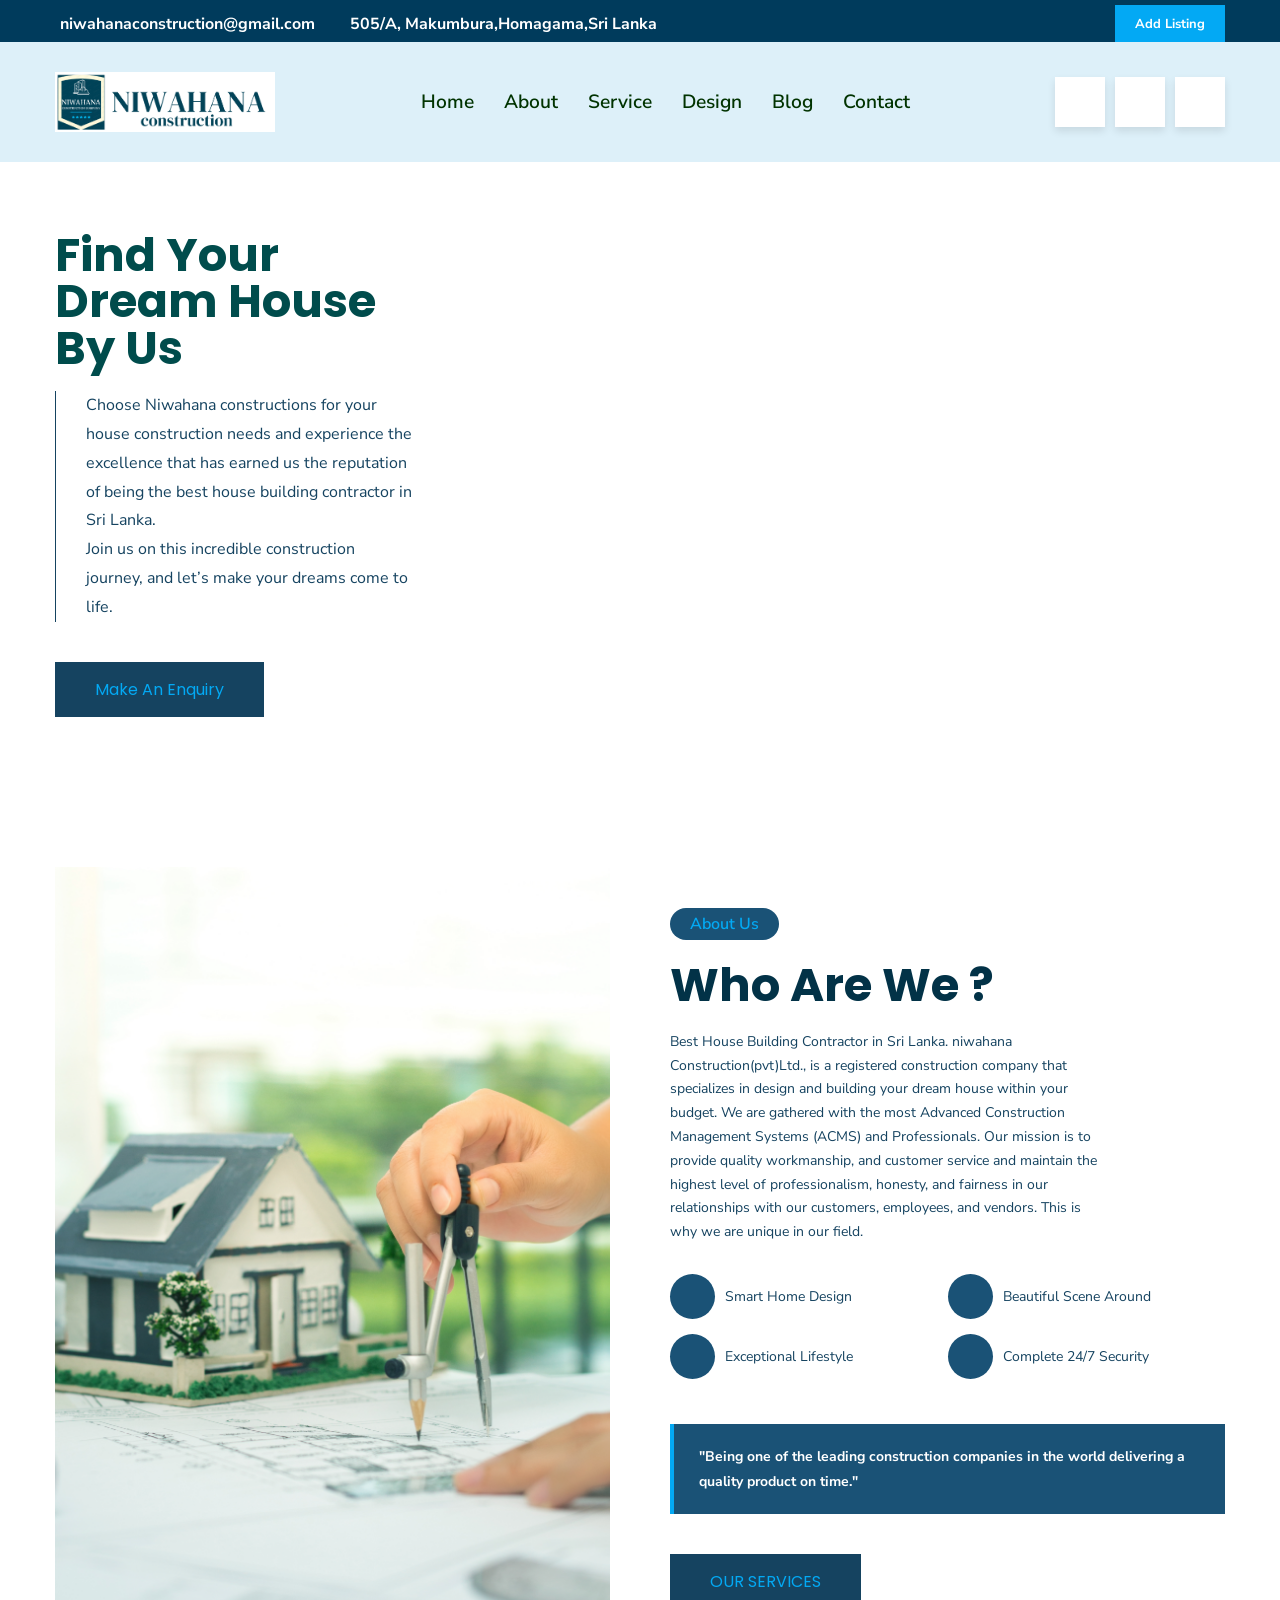
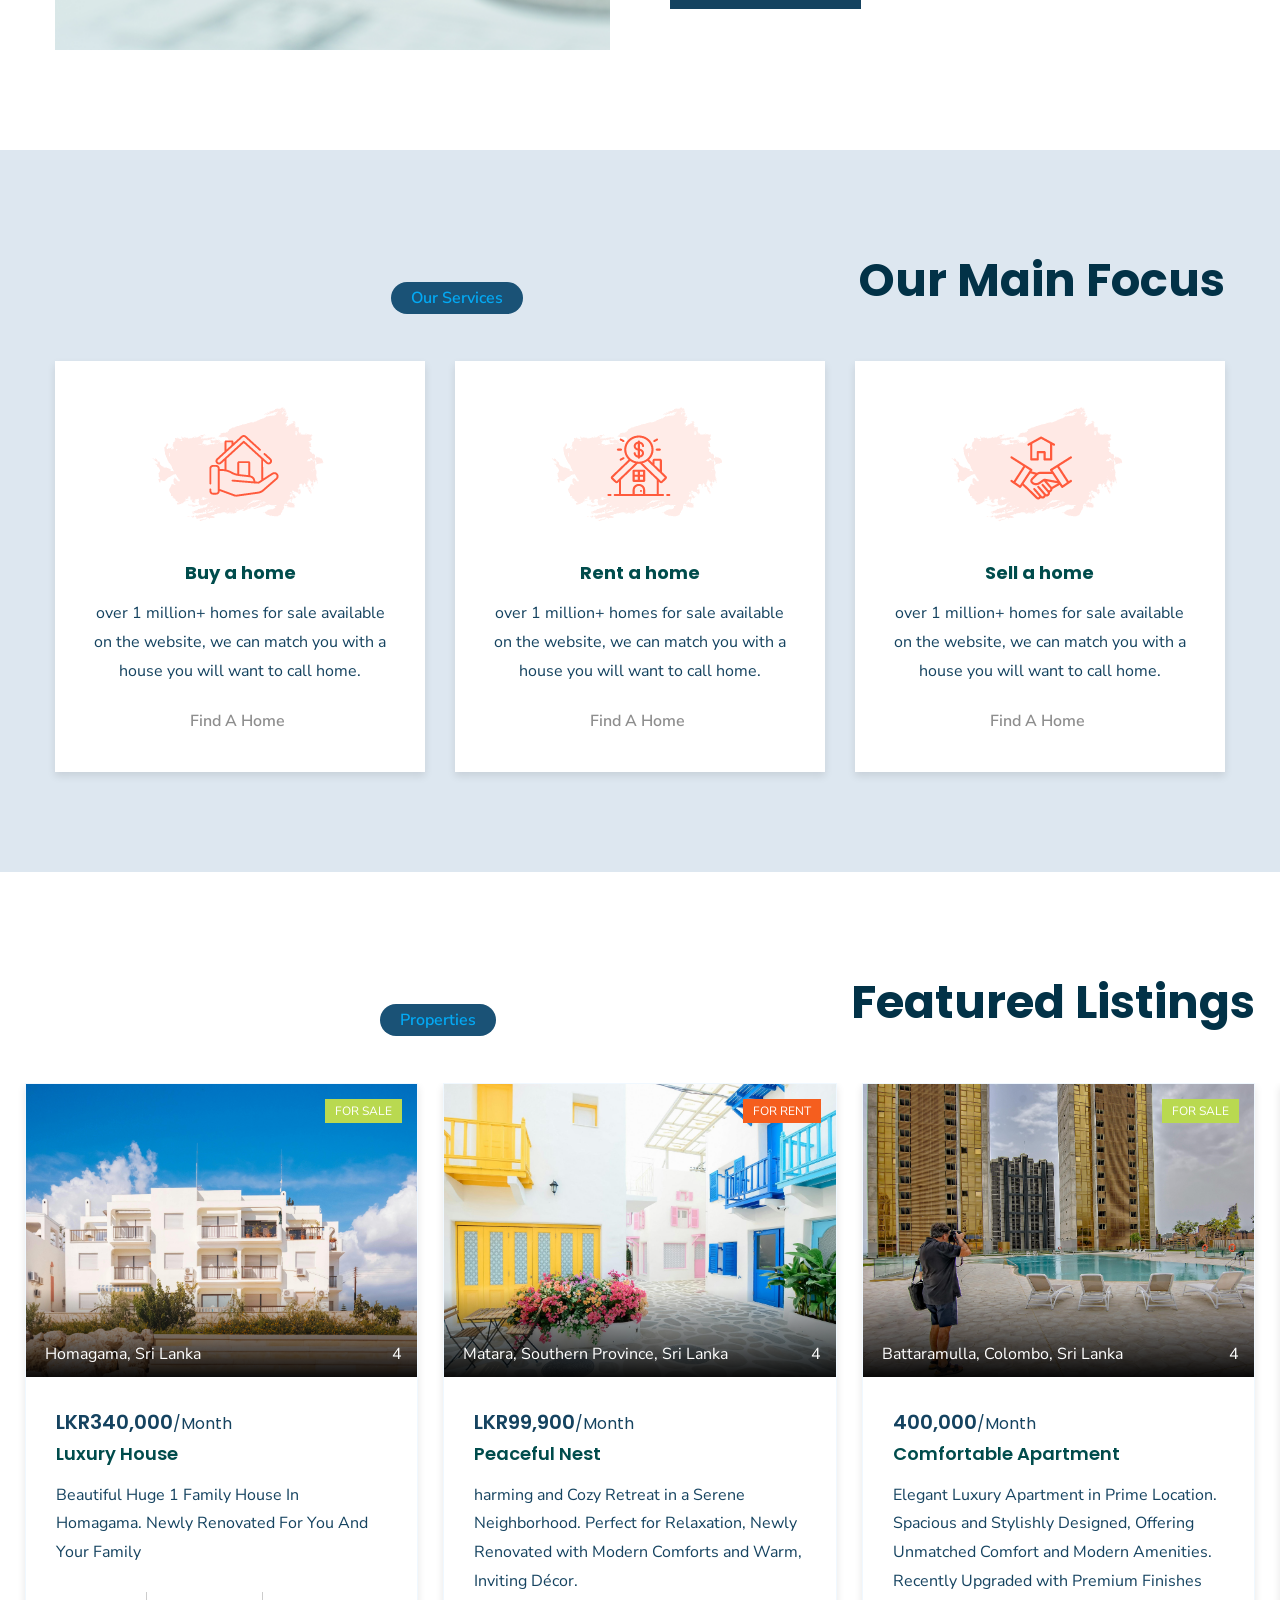
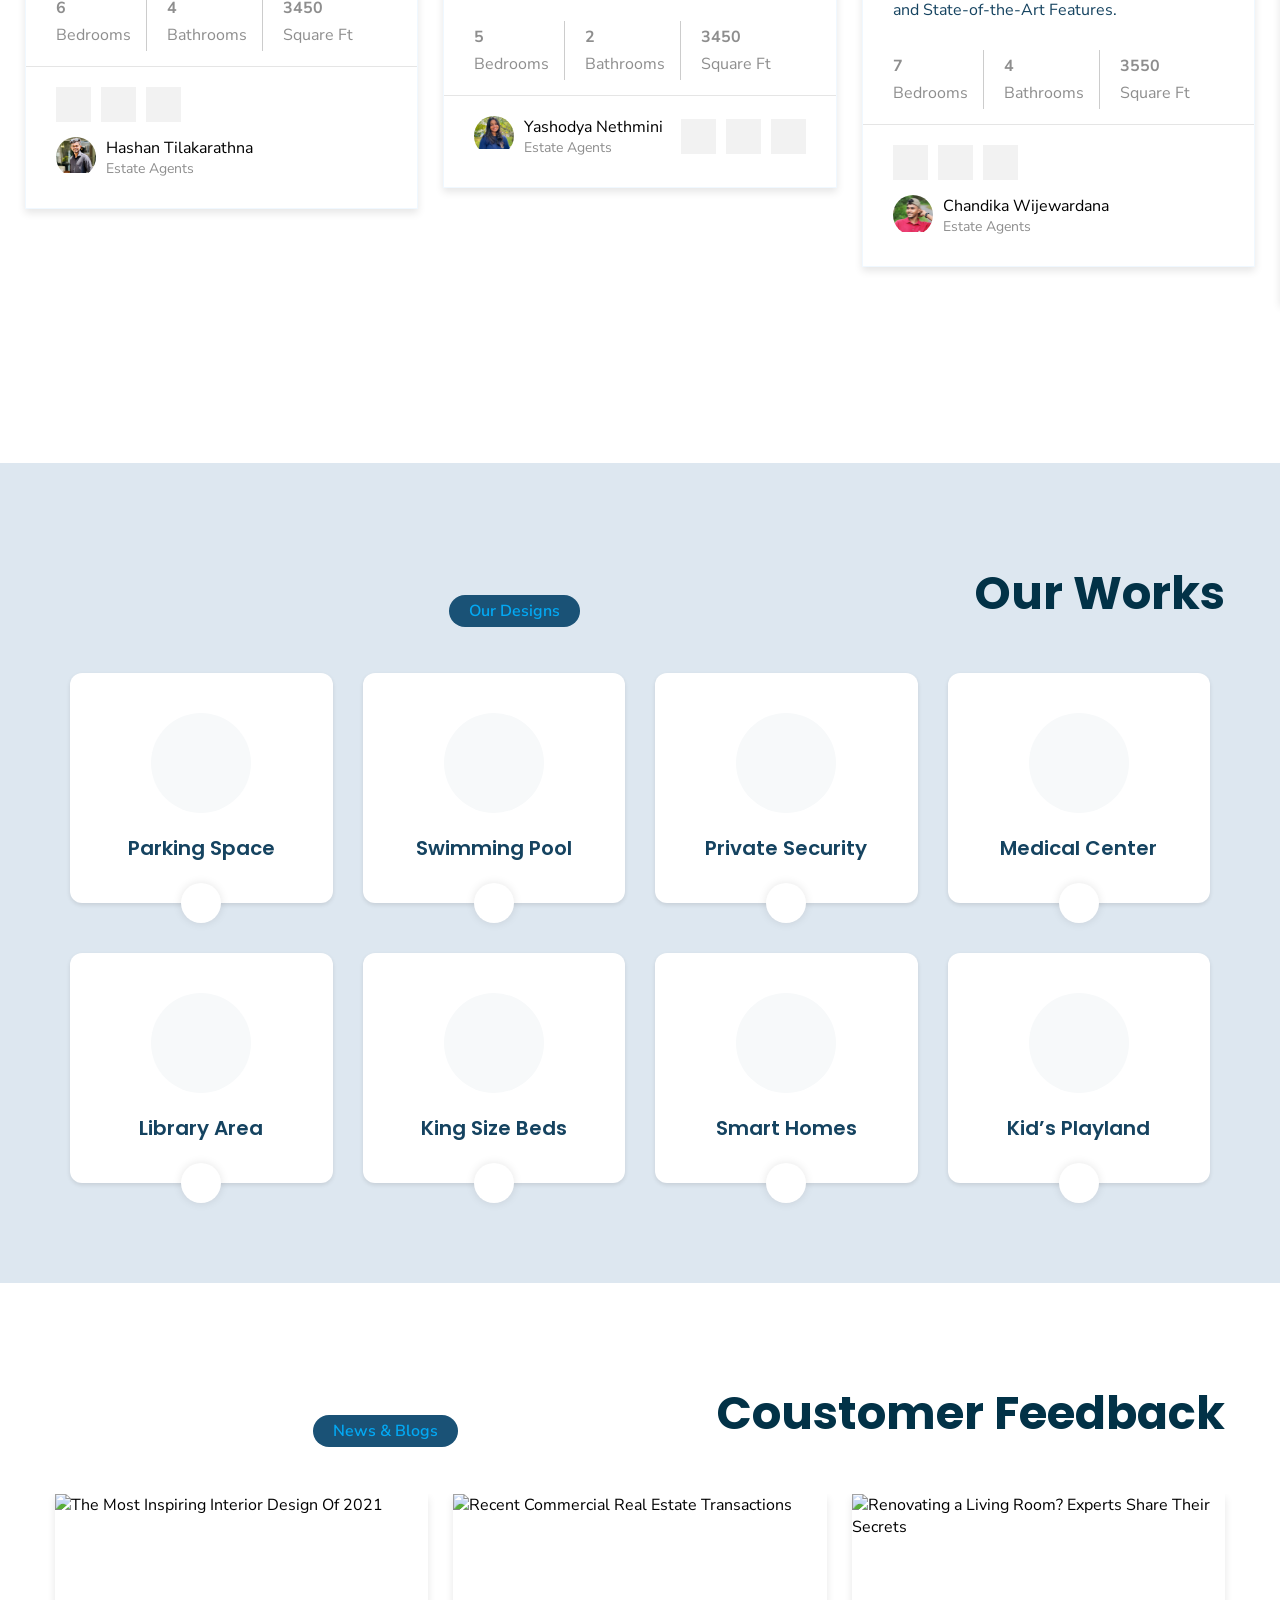
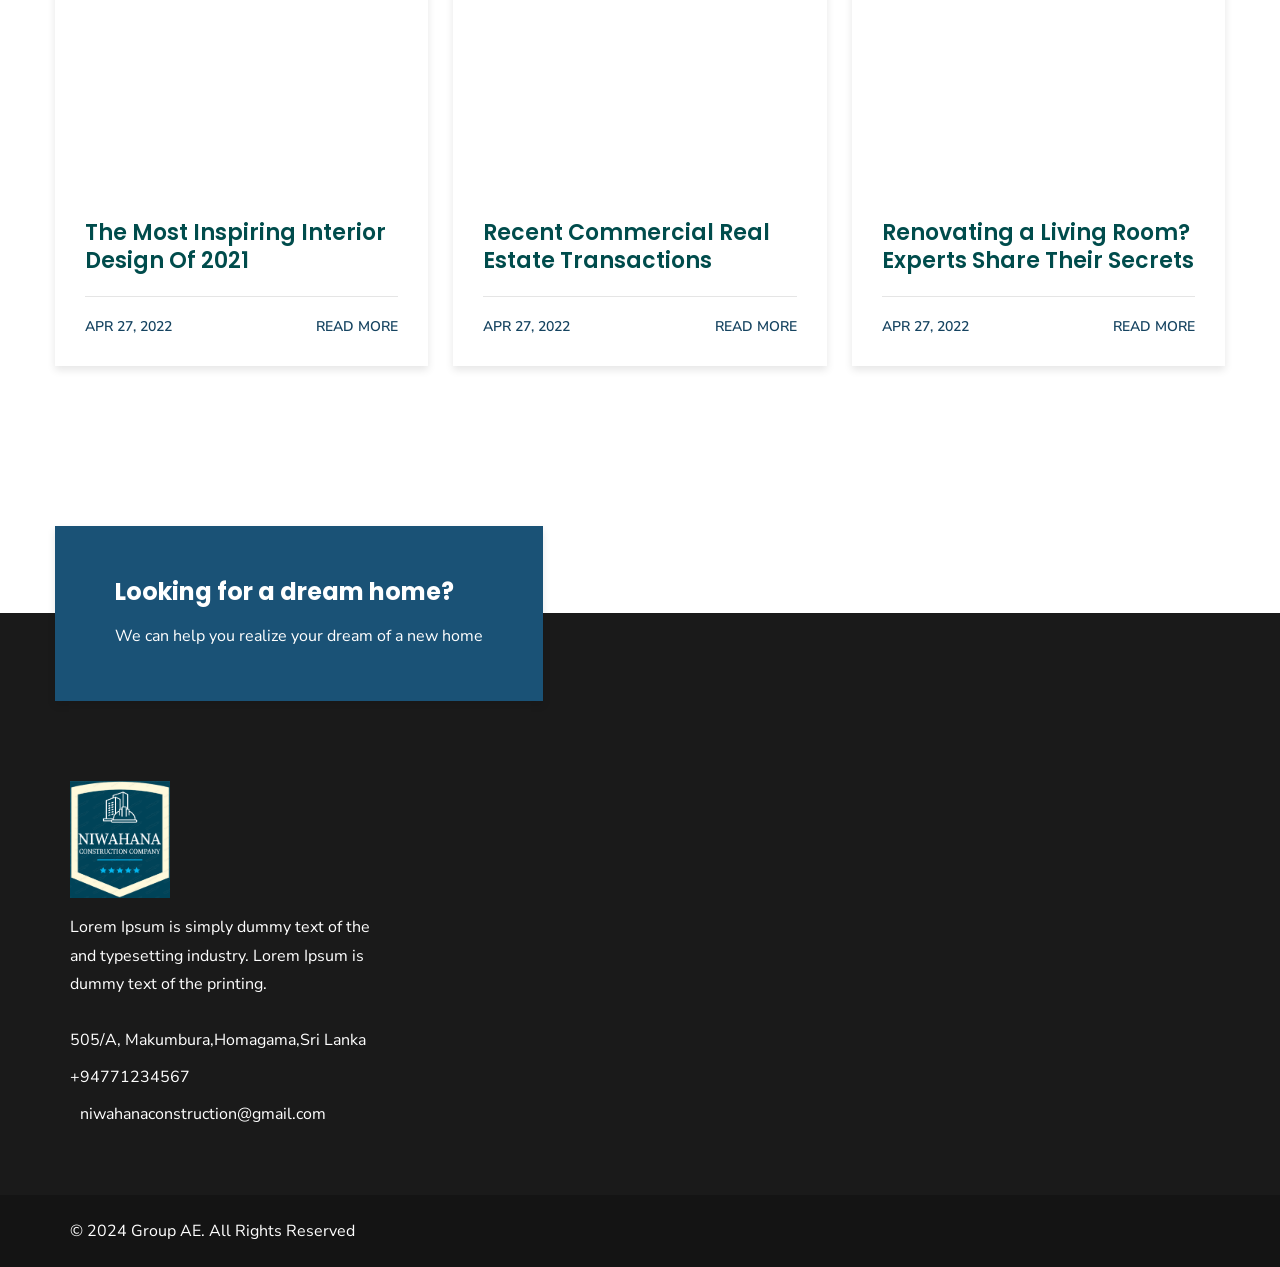
==== commit 80200343: "location" ====
--- a/niwahana construction/index.html
+++ b/niwahana construction/index.html
@@ -1,4 +1,4 @@
-
+<!DOCTYPE html>
 <html lang="en">
 
 <head>
@@ -42,7 +42,7 @@
           </li>
 
           <li>
-            <a href="#" class="header-top-link">
+            <a href="https://www.google.com/maps/place/Pasan%E2%80%99s+place/@6.8287194,80.0369283,20.26z/data=!4m6!3m5!1s0x3ae253978e4f4777:0x180a21b5bae212e7!8m2!3d6.829024!4d80.0373081!16s%2Fg%2F11vbtmrl42?entry=ttu&g_ep=EgoyMDI0MDgyOC4wIKXMDSoASAFQAw%3D%3D" class="header-top-link">
               <ion-icon name="location-outline"></ion-icon>
 
               <address>505/A, Makumbura,Homagama,Sri Lanka</address>
@@ -123,7 +123,7 @@
               </li>
 
               <li>
-                <a href="#property" class="navbar-link" data-nav-link>Property</a>
+                <a href="#Design" class="navbar-link" data-nav-link>Design</a>
               </li>
 
               <li>
@@ -147,12 +147,12 @@
             <span>Search</span>
           </button>
 
-          <button href="sign up.html" class="header-bottom-actions-btn" aria-label="Profile">
+          <a href="sign up.html" class="header-bottom-actions-btn" aria-label="Profile">
             <ion-icon name="person-outline"></ion-icon>
             <span>Profile</span>
-          </button>
-
-          <button href="BUY.html" class="header-bottom-actions-btn" aria-label="Cart">
+          </a>
+
+          <button class="header-bottom-actions-btn" aria-label="Cart">
           
             <ion-icon name="cart-outline"></ion-icon>
 
@@ -859,7 +859,7 @@
         - #FEATURES
       -->
 
-      <section class="features">
+      <section class="features" id="Design">
         <div class="container">
 
           <p class="section-subtitle">Our Designs</p>
